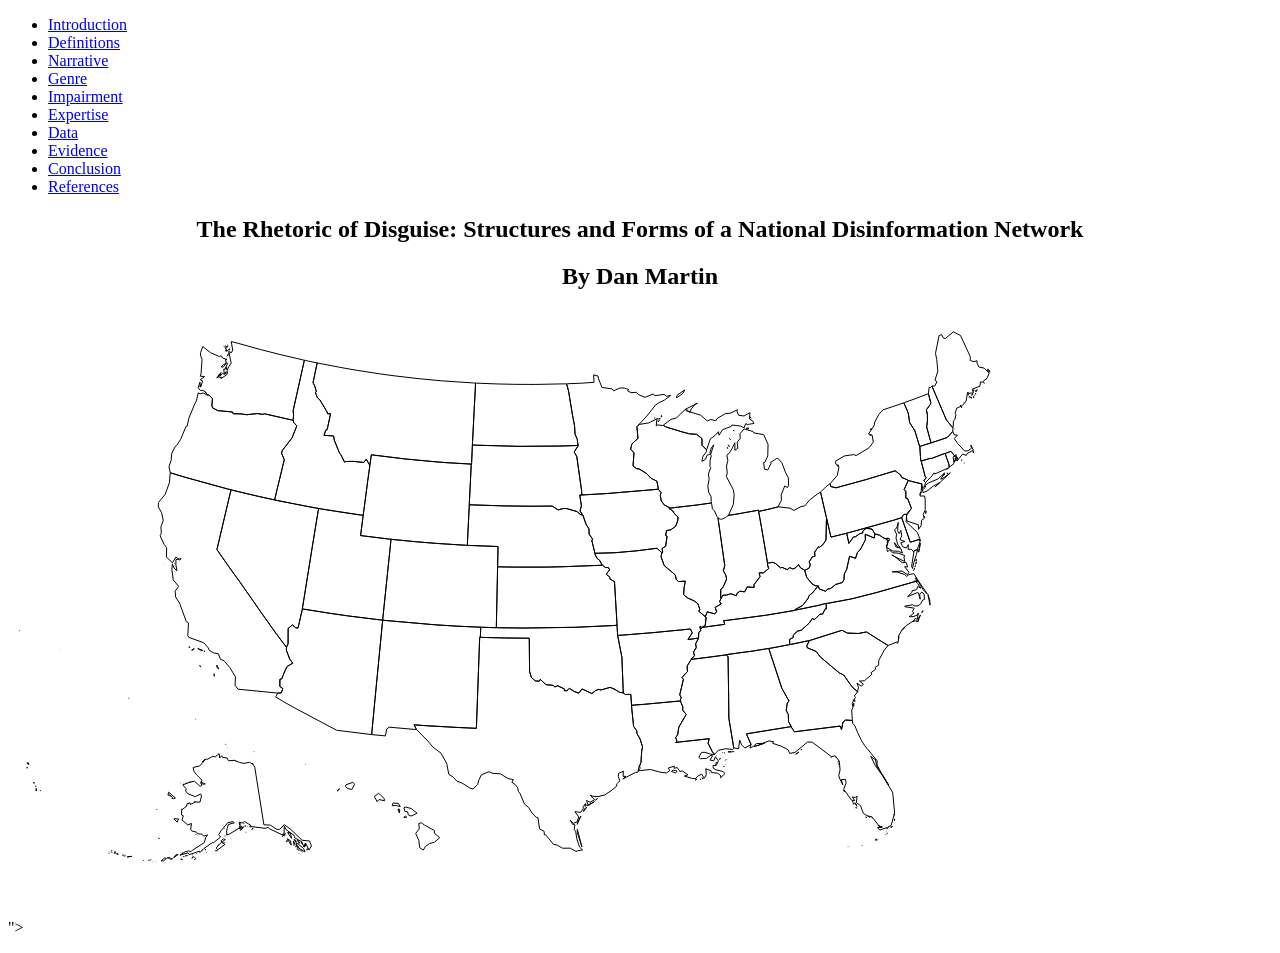
==== index.html @ 90c8fb29 "Update index.html" ====
<!DOCTYPE html>
<html lang="en">

<head>
  <meta charset="utf-8">
  <meta content="width=device-width, initial-scale=1.0" name="viewport">
  <title>Home</title>
  <meta name="description" content="">
  <meta name="keywords" content="">

  <!-- Favicons -->
  <link href="assets/img/spn/disguise.png" rel="icon">
  <link href="assets/img/spn/disguise.png" rel="apple-touch-icon">

  <!-- Fonts -->
  <link href="https://fonts.googleapis.com" rel="preconnect">
  <link href="https://fonts.gstatic.com" rel="preconnect" crossorigin>
  <link href="https://fonts.googleapis.com/css2?family=Roboto:ital,wght@0,100;0,300;0,400;0,500;0,700;0,900;1,100;1,300;1,400;1,500;1,700;1,900&family=Ubuntu:ital,wght@0,300;0,400;0,500;0,700;1,300;1,400;1,500;1,700&family=Nunito:ital,wght@0,200;0,300;0,400;0,500;0,600;0,700;0,800;0,900;1,200;1,300;1,400;1,500;1,600;1,700;1,800;1,900&display=swap" rel="stylesheet">

  <!-- Vendor CSS Files -->
  <link href="assets/vendor/bootstrap/css/bootstrap.min.css" rel="stylesheet">
  <link href="assets/vendor/bootstrap-icons/bootstrap-icons.css" rel="stylesheet">
  <link href="assets/vendor/aos/aos.css" rel="stylesheet">
  <link href="assets/vendor/glightbox/css/glightbox.min.css" rel="stylesheet">
  <link href="assets/vendor/swiper/swiper-bundle.min.css" rel="stylesheet">

  <!-- Main CSS File -->
  <link href="assets/css/main.css" rel="stylesheet">
   <link href="assets/css/style2.css" rel="stylesheet">
  <link href="assets/css/style.css" rel="stylesheet">
</head>

<body class="portfolio-details-page">

  <header id="header" class="header dark-background d-flex flex-column justify-content-center">
    <i class="header-toggle d-xl-none bi bi-list"></i>

    <div class="header-container d-flex flex-column align-items-start">
      <nav id="navmenu" class="navmenu">
       
          </li>
          <ul>
          
          
          <li><a href="intro.html"><i></i>Introduction</a></li> 
          <li><a href="definitions.html"><i></i>Definitions</a></li> 
          <li><a href="narrative.html"><i></i>Narrative</a></li> 
          <li><a href="imitation.html"><i></i>Genre</a></li>
          <li><a href="impairment.html"><i></i>Impairment</a></li>
          <li><a href="fauxpert.html"><i></i>Expertise</a></li>
          <li><a href="data.html">Data</a></li>
          <li><a href="homegrown.html">Evidence</a></li>
          <li><a href="conclusion.html">Conclusion</a></li>
          <li><a href="references.html">References</a></li>
                 
                         
        </ul>
      </nav>
    </div>

  </header>

  <main class="main">

    <!-- Page Title -->
    <div class="page-title dark-background">
      <div class="container d-lg-flex justify-content-between align-items-center">
       
        <nav class="breadcrumbs">
        
        </nav>
      </div>
    </div><!-- End Page Title -->

   
    <!-- Portfolio Details Section -->
    <section id="portfolio-details" class="portfolio-details section">

      <div class="container" data-aos="fade-up" data-aos-delay="100">
<h1><center>The Rhetoric of Disguise: Structures and Forms of a National Disinformation Network</center></h1>
          <h2><center>By Dan Martin</center></h2>
    <svg
   xmlns:dc="http://purl.org/dc/elements/1.1/"
   xmlns:cc="http://creativecommons.org/ns#"
   xmlns:rdf="http://www.w3.org/1999/02/22-rdf-syntax-ns#"
   xmlns:svg="http://www.w3.org/2000/svg"
   xmlns="http://www.w3.org/2000/svg"
   xmlns:sodipodi="http://sodipodi.sourceforge.net/DTD/sodipodi-0.dtd"
   xmlns:inkscape="http://www.inkscape.org/namespaces/inkscape"
   enable_background="new 0 0 1000 589"
   height="589px"
   pretty_print="False"
   style="stroke-linejoin: round; stroke:#000; fill: none;"
   version="1.1"
   viewBox="0 0 1000 589"
   width="1000px"
   id="svg"
   inkscape:version="0.48.4 r9939"
   sodipodi:docname="us.svg">
  <sodipodi:namedview
     pagecolor="#ffffff"
     bordercolor="#666666"
     borderopacity="1"
     objecttolerance="10"
     gridtolerance="10"
     guidetolerance="10"
     inkscape:pageopacity="0"
     inkscape:pageshadow="2"
     inkscape:window-width="1920"
     inkscape:window-height="1137"
     id="namedview69"
     showgrid="false"
     inkscape:zoom="0.80893016"
     inkscape:cx="817.66365"
     inkscape:cy="409.3738"
     inkscape:window-x="1192"
     inkscape:window-y="118"
     inkscape:window-maximized="1"
     inkscape:current-layer="svg2" />
  <defs
     id="defs4">
    <style
       type="text/css"
       id="style6">path { fill-rule: evenodd; }</style>
  </defs>
  <metadata
     id="metadata8">
    <views
       id="views10">
      <view
         h="589.235294118"
         padding="0"
         w="1000"
         id="view12">
        <proj
           id="laea-usa"
           lat0="45"
           lon0="-100" />
        <bbox
           h="321.97"
           w="589.33"
           x="690.09"
           y="918.69"
           id="bbox15" />
      </view>
    </views>
    <rdf:RDF>
      <cc:Work
         rdf:about="">
        <dc:format>image/svg+xml</dc:format>
        <dc:type
           rdf:resource="http://purl.org/dc/dcmitype/StillImage" />
        <dc:title />
      </cc:Work>
    </rdf:RDF>
       
  </metadata>
 
   <path

     inkscape:connector-curvature="0"
     id="MA"
     data-name="Massachusetts"
     data-id="MA"
     d="m 956.31178,153.05085 -0.29118,-0.19412 0,0.29119 0.29118,-0.0971 z m -2.91189,-2.6207 0.67944,-0.29119 0,-0.38825 -0.67944,0.67944 z m 12.03583,-7.57092 -0.0971,-1.35889 -0.19412,-0.7765 0.29119,2.13539 z m -42.41659,-9.9975 -0.67944,0.29119 -5.5326,1.65007 -1.94126,0.67944 -2.23245,0.67944 -0.7765,0.29119 0,0.29119 0.29118,5.04728 0.29119,4.65903 0.29119,4.27078 0.48532,0.29119 1.74714,-0.48532 7.86211,-2.32951 0.19412,0.48531 13.97709,-5.33847 0.0971,0.19413 1.26182,-0.48532 4.4649,-1.74713 4.27078,5.14434 0,0 0.58238,-0.48531 0.29119,-1.45595 -0.0971,2.32952 0,0 0.97063,0 0.29119,1.16475 0.87357,1.65008 0,0 4.56197,-5.5326 3.78546,1.26182 0.87357,-1.94126 6.21204,-3.30015 -2.62071,-5.14435 0.67945,3.30015 -3.20309,2.42658 -3.59133,0.29119 -7.18267,-7.66799 -3.20309,-4.85315 3.20309,-3.39721 -3.30015,-0.19413 -1.35888,-3.20308 -0.0971,-0.19413 -5.53259,6.01791 -12.22996,4.07666 -3.97959,1.26182 0,0 z"
     />

    <a xlink:title="Learn how to define disinformation, misinformation, and fake news." xlink:href="definitions.html" id="MN">
  <path
     inkscape:connector-curvature="0"
     id="MN"
     data-name="Minnesota"
     data-id="MN" 
     d="m 558.54712,73.847349 1.94126,6.891482 4.07665,24.848159 1.94126,9.90044 0.58238,8.73568 2.23246,5.24141 0.48531,4.4649 0.38825,1.45595 -0.0971,0.29119 -3.88252,6.40616 2.52364,4.27078 4.85315,34.16622 0.19413,4.4649 4.85315,-0.29119 19.12144,-1.06769 47.75505,-3.97959 4.7561,-0.48532 0,-0.48531 -1.35889,-7.47386 -5.92085,-3.00896 -4.65903,-4.85315 -7.37679,-4.46491 -2.32952,-0.19412 -3.59133,-2.71777 0.97063,-13.39471 -3.39721,-3.10602 1.16476,-5.43554 6.21204,-5.62966 -1.0677,-11.64757 2.23245,-2.52364 0,0 7.57093,-7.95918 8.63861,-11.065195 3.30015,-2.329514 5.82379,-2.814831 6.11497,-4.561967 -4.07665,0.776505 -2.42658,-1.844199 -9.31806,1.261821 -1.45594,-1.747136 -8.34743,3.397209 -6.69736,-2.814831 -1.84419,-2.232452 -5.33848,0.388253 -3.59133,-1.844199 1.16476,-1.358884 -4.56197,-1.455947 -4.07665,0 -6.50323,2.814831 -1.26182,-1.941263 -10.28869,-1.455947 -3.49427,-8.73568 -0.38826,-2.620705 -4.4649,-1.26182 0.38825,7.47386 -11.8417,0.873568 -14.65653,0.582379 -0.97063,0.09706 z"
     /></a>

      <path
     inkscape:connector-curvature="0"
     id="MT"
     data-name="Montana"
     data-id="MT"
     d="m 465.65771,72.973781 -32.12789,-2.135389 -23.39221,-2.232451 -23.29515,-2.717768 -14.46241,-1.941262 -23.10102,-3.591336 -11.55051,-1.941262 -25.81879,-4.950219 -2.71777,-0.582379 -4.17371,19.800877 1.8442,3.591335 1.45595,5.532598 -0.87357,0.776505 1.8442,5.047282 2.52364,2.135389 7.18267,12.035829 0.67944,2.03832 2.91189,-0.19412 -3.39721,15.91835 -1.35888,0.38825 -1.8442,5.33847 9.60925,0.67944 0.77651,4.46491 5.43553,13.29765 0.97063,0.7765 3.78546,7.76505 0.97063,-0.7765 8.05624,-0.0971 10.19163,1.0677 2.52364,-3.30015 3.00896,5.43553 0.58238,0.29119 0.0971,-0.58237 1.35888,-9.51219 33.19559,4.07665 26.49823,2.52364 13.97709,1.16476 24.94522,1.45595 1.26182,0.0971 0.29119,0 0.0971,-1.35888 0.29119,-6.69736 0.38825,-8.83274 0.0971,-2.23246 0.19413,-3.88252 1.55301,-30.47782 1.26182,-23.683401 0.0971,-3.882525 -1.8442,-0.09706 z"
      />

        <path
     inkscape:connector-curvature="0"
     id="ND"
     data-name="North Dakota"
     data-id="ND"
     d="m 556.50879,73.847349 -29.31306,0.582379 -20.48032,-0.09706 -17.56842,-0.388253 -20.57738,-0.776505 -1.0677,-0.09706 -0.0971,3.882525 -1.26182,23.683405 -1.55301,30.47782 -0.19413,3.88252 3.78546,0.19413 42.80484,1.16476 39.50469,-0.29119 16.40367,-0.48532 3.30014,-0.19412 -0.38825,-1.45595 -0.48531,-4.4649 -2.23246,-5.24141 -0.58238,-8.73568 -1.94126,-9.90044 -4.07665,-24.848163 -1.94126,-6.891482 -2.03833,0 z"
    />

     <path
     inkscape:connector-curvature="0"
     id="HI"
     data-name="Hawaii"
     data-id="HI"
     d="m 416.34965,514.99923 -3.00896,-2.23245 -2.6207,0.67944 0.58238,5.43553 -3.59134,4.46491 3.10602,7.08561 0.87357,7.27973 3.59133,2.32951 2.23246,-3.59133 3.97958,-2.91189 4.85316,-1.26183 5.33847,-4.56196 -5.24141,-4.46491 -0.0971,-2.71776 -9.9975,-5.5326 z m -17.66549,-7.86211 -1.45595,-1.26182 -1.35888,1.8442 2.81483,-0.58238 z m -7.27973,-4.17372 0.38825,-3.59133 -1.8442,-0.29119 1.45595,3.88252 z m 6.11497,-5.92085 -1.65007,0.77651 1.16476,3.6884 2.52364,0.19412 0.7765,3.20308 2.71777,1.16476 6.01791,-2.81483 -5.62966,-4.65903 -5.92085,-1.55301 z m -12.42408,-3.97959 -0.87356,2.62071 4.17371,-0.0971 3.88252,0.97063 -2.03832,-3.20309 -5.14435,-0.29119 z m -12.22995,-7.66798 -2.23245,-2.13539 -4.27078,3.30015 2.71777,5.04728 1.94126,-2.03833 5.5326,1.16476 -0.48532,-2.32952 -3.20308,-3.00895 z m -43.48428,-4.27078 0.58238,-1.35888 1.65007,-0.87357 -2.23245,2.23245 z m 15.43304,-8.83274 -6.79442,2.52364 -0.67944,1.8442 2.71777,1.94126 3.78546,0.97063 2.71776,-5.33847 -1.74713,-1.94126 z m -47.07561,-17.85962 0,-0.0971 -0.19413,0 0.19413,0.0971 z m -51.44346,-12.71527 0,0.19413 0.0971,0 -0.0971,-0.19413 z m -26.98355,-4.4649 0.0971,0.0971 0,0 -0.0971,-0.0971 z m -1.06769,-1.94126 0,0 0,0 0,0 z m -0.87357,-0.97063 -0.19412,0 0,0.0971 0.19412,-0.0971 z m 0.67944,0 -0.0971,0 0.0971,0 0,0 z m -0.0971,-0.0971 0,0 0,0.0971 0,-0.0971 z m -30.47782,-25.04228 -0.0971,-0.29119 0,0.0971 0.0971,0.19413 z m -66.48824,-21.25682 -0.29119,0.29118 0.19413,0.0971 0.0971,-0.38825 z m -70.370758,-49.01688 0,0 0,0 0,0 z m 2.426578,0.0971 -0.09706,0 0,0 0.09706,0 z m -0.485316,-0.0971 0,0 0,0 0,0 z m -41.445952,-18.1508 0.291189,-0.0971 0,-0.19412 -0.291189,0.29119 z"
      />

       <path
     inkscape:connector-curvature="0"
     id="ID"
     data-name="Idaho"
     data-id="ID"
     d="m 309.0949,52.881715 -8.63862,-1.747136 -2.81483,-0.679442 -1.26182,-0.291189 -11.25932,50.666952 0.48532,4.17371 -0.38826,4.36784 0.19413,0.97063 0,0.0971 0.0971,1.84419 3.30015,3.59134 -4.75609,11.93876 -10.09457,13.20059 -0.29119,2.42658 2.62071,6.21204 -9.221,38.24287 -0.38825,2.03832 2.71776,0.58238 27.46887,5.43553 10.96813,2.03833 2.81483,0.48532 2.71777,0.48531 13.97709,2.23245 25.04228,3.78546 2.81483,0.38826 0.38825,-3.20309 0.87357,-6.3091 3.30015,-25.23641 1.74714,-12.52114 0.38825,-3.20309 -0.58238,-0.29119 -3.00896,-5.43553 -2.52364,3.30015 -10.19163,-1.0677 -8.05624,0.0971 -0.97063,0.7765 -3.78546,-7.76505 -0.97063,-0.7765 -5.43553,-13.29765 -0.77651,-4.46491 -9.60925,-0.67944 1.8442,-5.33847 1.35888,-0.38825 3.39721,-15.91835 -2.91189,0.19412 -0.67944,-2.03832 -7.18267,-12.035829 -2.52364,-2.135389 -1.8442,-5.047282 0.87357,-0.776505 -1.45595,-5.532598 -1.8442,-3.591335 4.17371,-19.800877 -0.0971,0 z"
    />

    <a xlink:title="Learn about the State Policy Network's disinformation narrative." xlink:href="narrative.html" id="WA">
    <path
     inkscape:connector-curvature="0"
     id="WA"
     data-name="Washington"
     data-id="WA"
     d="m 192.13384,77.050432 0.0971,-1.650073 -0.19412,0.09706 0.0971,1.55301 z m 20.67445,-8.832744 0.58237,-0.970631 -0.67944,-0.09706 0.0971,1.067694 z m -1.8442,-1.747136 0.58237,-1.941262 -0.58237,-0.194127 0,2.135389 z m 7.0856,-2.814831 -0.0971,-1.941262 -1.65007,2.523641 1.74713,-0.582379 z m 0.19413,-4.076651 0.29119,-1.941262 -0.19413,-0.485316 -0.0971,2.426578 z m 0.29119,-9.512185 -0.0971,-1.067695 -0.38826,-0.09706 0.48532,1.164758 z m 3.10602,-6.406166 -0.87357,-0.09706 -1.74713,2.717767 2.6207,-2.620704 z m -2.42658,-2.620705 0.48532,-0.388252 0.0971,-0.291189 -0.58238,0.679441 z m -0.48531,0.29119 -0.29119,-1.941263 -0.87357,1.650073 1.16476,0.29119 z m -0.48532,-2.717768 -0.87357,-0.388252 0.67944,0.970631 0.19413,-0.582379 z m 2.91189,1.650074 0,-1.261821 -0.29119,0.485316 0.29119,0.776505 z m 0.87357,-1.261821 -0.38825,-0.291189 -0.0971,0 0.48531,0.291189 z m -5.5326,-2.135389 -0.48531,-0.388252 -0.19413,-0.09706 0.67944,0.485315 z m 3.59134,-0.388252 -2.6207,0.679442 0.67944,0.194126 1.94126,-0.873568 z m -2.13539,-0.194126 -0.48531,-0.582379 -0.0971,0.09706 0.58238,0.485316 z m 2.03833,-1.164758 -0.38826,0 0.48532,0.194126 -0.0971,-0.194126 z m -19.02438,49.793381 3.49428,3.785461 -0.58238,7.279734 0.67944,1.8442 5.24141,2.81483 14.75359,1.35888 0.58238,1.74714 6.98855,0.0971 6.60029,0.87357 10.774,-1.16476 5.33848,0.87357 1.45594,-0.67944 27.27474,6.21204 1.8442,0.38825 -0.19413,-0.97063 0.38826,-4.36784 -0.48532,-4.17371 11.25932,-50.666952 -1.55301,-0.29119 -22.71277,-5.338471 -19.80087,-5.047282 -22.42159,-6.21204 -6.69735,-1.650073 1.55301,8.444491 -1.45595,2.717768 -2.6207,-1.358884 2.52364,11.744637 -2.71777,3.882525 -1.26182,3.591336 0,3.688398 -5.72672,3.979588 -2.42658,-1.55301 -2.32952,1.164758 4.27078,-5.532598 -1.06769,3.785462 2.42658,-2.620705 1.94126,0.388253 -0.58238,-4.853156 1.26182,0.194126 2.6207,-5.823787 -0.87356,-0.873568 -3.39721,4.36784 -2.23246,0.09706 2.42658,-2.717767 2.71777,-0.679442 -0.97063,-4.950219 -2.71777,-0.679442 -1.35888,-2.329515 -1.65008,0.873568 -8.9298,-3.882524 -7.86211,-6.114977 -2.13539,5.92085 -0.19413,2.523641 1.65007,4.464904 -1.06769,14.462405 -0.77651,2.232452 4.36784,0.388252 -4.36784,3.10602 2.32952,1.164757 -1.8442,6.21204 -0.87357,-4.853156 -1.65007,5.629661 2.23245,2.717767 2.42658,-0.194126 2.91189,1.747136 1.45595,2.814831 1.74713,0 0,0 z"
 /></a>

   <path
     inkscape:connector-curvature="0"
     id="AZ"
     data-name="Arizona"
     data-id="AZ"
     d="m 372.18593,309.90486 -32.71027,-4.07665 -17.56843,-2.52365 -25.04228,-3.97958 -2.52364,-0.38826 0,0.19413 -4.27078,18.83025 -2.23245,-0.0971 -3.39721,-3.00895 -4.27078,3.59133 -0.0971,15.43304 -1.55301,3.30014 0,0.29119 0,0.0971 -0.19413,2.42657 3.39721,9.12394 3.00896,4.07665 -5.43554,3.20308 -2.13539,3.97959 -3.49427,8.54155 -1.74713,0.38826 -0.0971,7.0856 3.00896,2.23246 -1.55301,4.27077 -3.49427,0.19413 0,0 -2.03833,3.78546 6.98855,4.36784 13.20058,7.3768 40.76651,21.64507 34.55447,4.27078 0.38825,0 2.71777,-28.63362 0.67944,-7.08561 7.27974,-75.12685 0.38825,-3.49427 -2.52364,-0.29119 z"
     />   


<a xlink:title="Learn how disinformation networks impair users." xlink:href="impairment.html" id="CA">
  <path
     inkscape:connector-curvature="0"
     id="CA"
     data-name="California"
     data-id="CA"
     d="m 206.01387,363.77489 0.38825,2.13539 0,0.38825 -0.38825,-2.52364 z m -14.26828,-8.34743 0.67944,1.45595 0.38825,-0.0971 -1.06769,-1.35888 z m 16.98604,-0.29119 0.29119,2.52364 1.74714,1.26182 -2.03833,-3.78546 z m -11.74463,-13.78296 -1.0677,-0.29119 0.87357,0.38825 0.19413,-0.0971 z m -10.77401,-2.9119 -2.6207,1.55301 0.67944,0.67945 1.94126,-2.23246 z m -5.04728,-1.8442 -0.19413,0.77651 0.87357,0.19413 -0.67944,-0.97064 z m 8.54155,1.94127 4.27078,2.42658 0.77651,-0.67945 -5.04729,-1.74713 z m -33.09852,-85.51261 -0.0971,0.0971 0.0971,-0.0971 0,0 z m 10.38575,0.48531 -0.0971,-0.29119 0,0.38826 0.0971,-0.0971 z m 56.00542,-73.6709 -3.78546,-0.97064 -41.54301,-11.45344 -15.43304,-4.65903 0,0.38825 -0.87357,9.60925 -4.07665,11.35638 -6.79442,8.44449 -0.19412,4.27078 3.30014,5.92085 1.65008,7.76505 -2.32952,6.3091 0.38825,6.30911 -1.16475,2.6207 3.97958,8.63862 2.52364,3.30015 -0.19412,9.41512 6.01791,5.72672 3.49427,-5.82378 3.78547,3.00895 1.45594,-1.35888 -5.24141,0.97063 -0.0971,4.95022 1.0677,6.21204 -2.9119,-2.81483 -1.65007,-3.78546 -0.48532,5.2414 1.35889,10.38576 5.43553,6.69735 -3.59133,4.65903 0.58237,5.92085 3.88253,6.01792 6.79442,18.63612 2.13539,1.16475 -0.67945,12.9094 1.0677,1.55301 14.55947,5.24141 4.4649,4.75609 1.55301,3.10602 4.27078,2.42658 4.65903,0.87357 1.94126,5.33847 3.88252,1.8442 5.82379,6.89148 5.43554,9.02687 -0.38826,8.34743 3.00896,3.97958 39.69882,3.88253 0,0 3.49427,-0.19413 1.55301,-4.27077 -3.00896,-2.23246 0.0971,-7.0856 1.74713,-0.38826 3.49427,-8.54155 2.13539,-3.97959 5.43554,-3.20308 -3.00896,-4.07665 -3.39721,-9.12394 0.19413,-2.42657 0,-0.0971 -2.52364,-3.39721 -7.76505,-10.38575 -15.04479,-21.15976 -20.96563,-30.08957 -11.8417,-16.40366 -11.45345,-16.50074 13.20058,-56.00542 0.87357,-3.68839 z"
     /></a>

      <path
     inkscape:connector-curvature="0"
     id="CO"
     data-name="Colorado"
     data-id="CO"
     d="m 489.6323,255.54951 0.38826,-19.02437 -4.65903,-0.19413 -23.6834,-0.87357 -2.32952,-0.0971 -1.94126,-0.0971 -28.82775,-1.8442 -19.2185,-1.55301 -23.97459,-2.32952 -2.32951,-0.29119 -0.29119,2.52365 -5.24141,50.56988 -1.8442,17.66549 -0.7765,7.66799 -0.19413,2.52364 3.00896,0.29119 48.91981,4.27077 21.54801,1.35889 21.45095,0.97063 3.10602,0.0971 1.94126,0.0971 4.07665,0.0971 1.94127,0.0971 6.11497,0.19413 1.55301,0 0,-1.94127 1.0677,-51.34639 0.0971,-5.72672 0,-1.8442 0.0971,-1.26182 z"
      />

       <path
     inkscape:connector-curvature="0"
     id="NV"
     data-name="Nevada"
     data-id="NV"
     d="m 294.82662,295.8307 10.09457,-62.79983 5.14434,-31.44846 0.58238,-3.10601 -2.81483,-0.48532 -10.96813,-2.03833 -27.46887,-5.43553 -2.71776,-0.58238 -2.71777,-0.58238 -13.6859,-3.00895 -24.55697,-5.82379 -2.71777,-0.67944 -0.87357,3.68839 -13.20058,56.00542 11.45345,16.50074 11.8417,16.40366 20.96563,30.08957 15.04479,21.15976 7.76505,10.38575 2.52364,3.39721 0,-0.29119 1.55301,-3.30014 0.0971,-15.43304 4.27078,-3.59133 3.39721,3.00895 2.23245,0.0971 4.27078,-18.83025 0,-0.19413 0.48531,-3.10602 z"
     />

     <path
     inkscape:connector-curvature="0"
     id="NM"
     data-name="New Mexico"
     data-id="NM"
     d="m 472.45213,324.75551 0.0971,-2.52364 0.0971,-2.52364 0.0971,-2.52364 -3.10602,-0.0971 -21.45095,-0.97063 -21.54801,-1.35889 -48.91981,-4.27077 -3.00896,-0.29119 -0.38825,3.49427 -7.27974,75.12685 -0.67944,7.08561 -2.71777,28.63362 0.38826,0.0971 13.39471,1.26183 1.26182,-6.79442 2.42658,-1.94127 27.17767,2.42658 0.19413,0 -2.42658,-4.75609 12.32701,0.87357 30.76901,1.74713 19.2185,0.87357 3.30015,-91.0452 0.67944,0.0971 0.0971,-2.62071 z"
     />

    <path
     inkscape:connector-curvature="0"
     id="OR"
     data-name="Oregon"
     data-id="OR"
     d="m 162.2384,162.75717 15.43304,4.65903 41.54301,11.45344 3.78546,0.97064 2.71777,0.67944 24.55697,5.82379 13.6859,3.00895 2.71777,0.58238 0.38825,-2.03832 9.221,-38.24287 -2.62071,-6.21204 0.29119,-2.42658 10.09457,-13.20059 4.75609,-11.93876 -3.30015,-3.59134 -0.0971,-1.84419 0,-0.0971 -1.8442,-0.38825 -27.27474,-6.21204 -1.45594,0.67944 -5.33848,-0.87357 -10.774,1.16476 -6.60029,-0.87357 -6.98855,-0.0971 -0.58238,-1.74714 -14.75359,-1.35888 -5.24141,-2.81483 -0.67944,-1.8442 0.58238,-7.279734 -3.49428,-3.785461 -0.29118,0.09706 -0.67945,0.485315 -4.85315,-2.523641 -2.9119,0.873568 -1.94126,-0.970631 -2.03832,8.347429 -1.35889,2.329514 -6.01791,14.656531 -1.74714,8.05624 -1.06769,0.0971 -5.62966,13.39471 -3.78546,5.72672 -1.35889,0.97063 -3.49427,6.79442 -0.67944,7.18267 -2.13539,6.40617 1.26182,5.82378 0,0.0971 z m 35.5251,-79.688825 -0.29119,-0.873568 -0.0971,0.679442 0.38825,0.194126 z"
     />

     <path
     inkscape:connector-curvature="0"
     id="UT"
     data-name="Utah"
     data-id="UT"
     d="m 352.38505,204.97962 -25.04228,-3.78546 -13.97709,-2.23245 -2.71777,-0.48531 -0.58238,3.10601 -5.14434,31.44846 -10.09457,62.79983 -0.48531,3.10602 2.52364,0.38826 25.04228,3.97958 17.56843,2.52365 32.71027,4.07665 2.52364,0.29119 0.19413,-2.52364 0.7765,-7.66799 1.8442,-17.66549 5.24141,-50.56988 0.29119,-2.52365 -1.94126,-0.19412 -24.7511,-3.00896 -3.78546,-0.48531 2.42658,-18.92731 0.19412,-1.26182 -2.81483,-0.38826 z"
     />

     <path
     inkscape:connector-curvature="0"
     id="WY"
     data-name="Wyoming"
     data-id="WY"
     d="m 461.38694,192.16729 0.7765,-15.14184 0.97063,-20.38326 0.0971,-2.52364 -1.26182,-0.0971 -24.94522,-1.45595 -13.97709,-1.16476 -26.49823,-2.52364 -33.19559,-4.07665 -1.35888,9.51219 -0.0971,0.58237 -0.38825,3.20309 -1.74714,12.52114 -3.30015,25.23641 -0.87357,6.3091 -0.38825,3.20309 -0.19412,1.26182 -2.42658,18.92731 3.78546,0.48531 24.7511,3.00896 1.94126,0.19412 2.32951,0.29119 23.97459,2.32952 19.2185,1.55301 28.82775,1.8442 1.94126,0.0971 0.0971,-2.52364 0.48532,-10.19163 0.87357,-17.76255 0.38825,-7.57092 0.0971,-2.52364 0.0971,-2.62071 z"
     />

      <path
     inkscape:connector-curvature="0"
     id="AR"
     data-name="Arkansas"
     data-id="AR"
     d="m 690.4559,328.05566 -10.48282,1.55301 4.27078,-6.79442 -1.8442,-3.78546 -36.98105,3.59134 -31.25432,2.52364 -4.56197,0.29119 0.58238,2.71776 3.78546,19.60675 0.0971,4.36784 1.0677,26.40117 0.0971,4.36784 0.29119,0.0971 1.45595,1.55301 5.82378,-0.19413 0.58238,8.54155 0.19413,2.42658 3.00896,-0.29119 9.22099,-0.67944 36.5928,-3.39721 0.19412,0 -0.0971,-2.13539 0.97063,-0.67944 -1.74713,-3.30014 3.6884,-15.5301 -1.45595,-1.74714 5.5326,-6.11498 -0.38826,-5.2414 4.07665,-6.79442 0,-0.0971 -0.19412,-0.19412 3.49427,-3.20309 -0.97063,-3.88252 2.71777,-4.27078 -0.58238,-3.97959 2.91189,-5.62966 0,-0.0971 -0.0971,0 z"
     />

      <path
     inkscape:connector-curvature="0"
     id="IA"
     data-name="Iowa"
     data-id="IA"
     d="m 661.53109,197.69989 -5.33847,-2.81483 -2.9119,-3.97959 -0.97063,-5.72672 0.77651,-2.62071 -2.81483,-3.39721 0,0 -4.7561,0.48532 -47.75505,3.97959 -19.12144,1.06769 -4.85315,0.29119 -2.03833,0.0971 1.65008,10.77401 -1.35889,5.14435 2.13539,3.20308 0,0.67944 0.67944,0.0971 3.10602,9.12394 3.00896,4.75609 0.19413,5.43554 3.30014,4.56196 -0.58238,1.94126 3.00896,12.22996 0,0.29119 0,0 19.89794,-0.58238 21.25682,-1.8442 20.86857,-2.62071 4.7561,4.17372 0.19412,0.19412 0.87357,-0.38825 -0.67944,-3.78546 3.59133,-2.23245 1.45595,-9.90044 -1.45595,-0.67944 0.87357,-5.04728 4.36784,-0.87357 4.85316,-3.49427 2.13539,-6.11498 0.0971,-3.10602 -3.88252,-3.6884 -1.16476,-2.32951 -3.6884,-2.32952 0.19413,-0.48531 0.0971,-0.48532 z"
      />

      <a xlink:title="Learn how disinformation networks exploit data." xlink:href="data.html" id="KS">
  <path
     inkscape:connector-curvature="0"
     id="KS"
     data-name="Kansas"
     data-id="KS"
     d="m 608.92288,312.71969 -2.42658,-41.0577 -4.36784,-2.52364 -0.38825,-1.94127 -3.49428,-3.10602 3.39721,-4.17371 -1.35888,-2.42658 -2.52364,0.0971 -2.32952,-1.65008 -0.97063,-0.7765 -3.30014,0.19412 -35.81629,1.35889 -16.40367,0.38825 -32.61321,0 -13.10352,-0.19413 -3.6884,-0.0971 0,1.8442 -0.0971,5.72672 -1.0677,51.34639 0,1.94127 4.17372,0.0971 22.51864,0.29119 52.70528,-0.77651 37.56342,-1.74713 3.6884,-0.29119 -0.0971,-2.52364 z"
      /></a>

      <path
     inkscape:connector-curvature="0"
     id="MO"
     data-name="Missouri"
     data-id="MO"
     d="m 653.66898,242.44599 -4.7561,-4.17372 -20.86857,2.62071 -21.25682,1.8442 -19.89794,0.58238 0,0 -0.0971,0.58238 2.42657,4.65903 2.23246,1.553 2.6207,4.65903 0.38825,0.38826 0.97063,0.7765 2.32952,1.65008 2.52364,-0.0971 1.35888,2.42658 -3.39721,4.17371 3.49428,3.10602 0.38825,1.94127 4.36784,2.52364 2.42658,41.0577 0.0971,2.52364 0.19413,2.52364 0.0971,2.52364 0.19413,2.6207 0.0971,2.52365 4.56197,-0.29119 31.25432,-2.52364 36.98105,-3.59134 1.8442,3.78546 -4.27078,6.79442 10.48282,-1.55301 0.0971,0 0,-0.7765 0.19413,-4.46491 1.94126,-2.42658 -0.58238,-2.71776 -0.0971,-0.0971 -0.0971,-0.0971 0.38825,-1.26182 0.58238,0.19413 0.29119,0.7765 -0.0971,0.29119 0,0.0971 0,0.77651 0.38826,0.0971 0.7765,-0.97063 0,-0.0971 0.0971,-0.29119 2.52364,-1.55301 0.38826,-0.19413 0.87357,-7.95917 -0.19413,-0.38826 -0.29119,-0.0971 -6.89148,-5.62966 1.06769,-2.03833 -1.94126,-5.53259 -3.49427,-2.71777 -6.60029,-2.9119 -4.17372,-3.3972 0.48532,-6.98855 1.26182,-6.50323 -6.98855,0.38825 -2.13539,-2.23245 -0.97063,-4.4649 -11.06519,-9.31806 -3.10602,-8.63862 0.7765,-4.27078 0,0 -0.19412,-0.19412 z"
     />

      <path
     inkscape:connector-curvature="0"
     id="NE"
     data-name="Nebraska"
     data-id="NE"
     d="m 572.33008,204.68843 -3.00895,-3.00895 -10.57988,-3.10602 -3.39721,-0.0971 -5.14435,1.45594 -6.11498,-3.88252 -19.12143,0.19412 -27.85712,-0.29119 -32.90439,-1.06769 -2.9119,-0.0971 -0.0971,2.52364 -0.38825,7.57092 -0.87357,17.76255 -0.48532,10.19163 -0.0971,2.52364 2.32952,0.0971 23.6834,0.87357 4.65903,0.19413 -0.38826,19.02437 -0.0971,1.26182 3.6884,0.0971 13.10352,0.19413 32.61321,0 16.40367,-0.38825 35.81629,-1.35889 3.30014,-0.19412 -0.38825,-0.38826 -2.6207,-4.65903 -2.23246,-1.553 -2.42657,-4.65903 0.0971,-0.58238 0,-0.29119 -3.00896,-12.22996 0.58238,-1.94126 -3.30014,-4.56196 -0.19413,-5.43554 -3.00896,-4.75609 -3.10602,-9.12394 -0.67944,-0.0971 -1.8442,-0.19413 z"
      />

      <path
     inkscape:connector-curvature="0"
     id="OK"
     data-name="Oklahoma"
     data-id="OK"
     d="m 609.50526,322.91131 -0.19413,-2.6207 -0.0971,-2.52364 -0.19413,-2.52364 -3.6884,0.29119 -37.56342,1.74713 -52.70528,0.77651 -22.51864,-0.29119 -4.17372,-0.0971 -1.55301,0 -6.11497,-0.19413 -1.94127,-0.0971 -4.07665,-0.0971 -1.94126,-0.0971 -0.0971,2.52364 -0.0971,2.52364 -0.0971,2.52364 -0.0971,2.62071 0.58238,0 23.48927,0.58238 24.84816,0.29119 0.29119,33.19558 1.74714,5.82379 3.88252,3.6884 4.17372,0.19413 0.87356,-1.74714 5.72673,5.24141 7.47386,0.7765 1.35888,1.55301 2.71777,-1.26182 6.79442,3.20309 0,1.84419 2.52364,-0.0971 2.6207,-2.23245 4.85316,3.10602 4.56197,1.65007 3.10601,-4.27077 9.90044,4.65902 3.6884,-3.00895 3.00896,-1.16476 2.42658,0.58238 9.12393,-2.6207 4.85316,2.03832 4.36784,2.81483 3.78546,0.67944 0.0971,0 -0.0971,-4.36784 -1.0677,-26.40117 -0.0971,-4.36784 -3.78546,-19.60675 -0.58238,-2.71776 -0.0971,-2.52365 z"
      />

      <a xlink:title="Learn how the State Policy Network creates and circulates disinformation." xlink:href="thespn.html" id="SD">
  <path
     inkscape:connector-curvature="0"
     id="SD"
     data-name="South Dakota"
     data-id="SD"
     d="m 566.89455,135.57949 -16.40367,0.48532 -39.50469,0.29119 -42.80484,-1.16476 -3.78546,-0.19413 -0.0971,2.23246 -0.38825,8.83274 -0.29119,6.69736 -0.0971,1.35888 -0.29119,0 -0.0971,2.52364 -0.97063,20.38326 -0.7765,15.14184 -0.0971,2.62071 2.9119,0.0971 32.90439,1.06769 27.85712,0.29119 19.12143,-0.19412 6.11498,3.88252 5.14435,-1.45594 3.39721,0.0971 10.57988,3.10602 3.00895,3.00895 1.8442,0.19413 0,-0.67944 -2.13539,-3.20308 1.35889,-5.14435 -1.65008,-10.77401 2.03833,-0.0971 -0.19413,-4.4649 -4.85315,-34.16622 -2.52364,-4.27078 3.88252,-6.40616 0.0971,-0.29119 -3.30014,0.19412 z"
      /></a>

      <path
     inkscape:connector-curvature="0"
     id="LA"
     data-name="Louisiana"
     data-id="LA"
     d="m 688.99995,469.2825 -1.26182,0.29119 -0.58238,0.58238 1.8442,-0.87357 z m 4.07665,0 -0.67944,-0.29119 -0.19412,0.29119 0.87356,0 z m 2.32952,-0.77651 -0.67944,0 -0.38826,0.48532 1.0677,-0.48532 z m -1.16476,-0.67944 -0.19413,-0.29119 -0.0971,0.29119 0.29119,0 z m 7.76505,-5.14434 -0.29119,0.19412 0.48532,0 -0.19413,-0.19412 z m 13.58884,-5.72673 0.58238,-0.7765 -0.67945,0.87357 0.0971,-0.0971 z m 1.94126,-2.52364 -0.19413,0.0971 0,0.0971 0.19413,-0.19413 z m -49.89044,8.54156 1.45594,-1.8442 -3.97959,-1.0677 -1.74713,1.45595 4.27078,1.45595 z m 40.28119,-8.44449 -0.38825,-0.38826 -0.0971,0.19413 0.48532,0.19413 z m 1.06769,-1.74714 -0.97063,-0.29119 0.29119,0.97063 0.67944,-0.67944 z m 7.95918,-1.65007 0,-0.29119 0,0.0971 0,0.19413 z m 1.94126,-1.26182 -0.0971,-0.0971 0.0971,0.19413 0,-0.0971 z m -0.7765,-0.19413 -0.19413,-0.0971 -0.0971,0.29119 0.29119,-0.19413 z m -6.79442,-0.29119 0.87357,-0.29119 0,-0.29119 -0.87357,0.58238 z m 0.48532,-0.48532 0.48531,-0.48531 -0.0971,-0.0971 -0.38825,0.58237 z m -3.39721,-3.59133 -0.19413,0.19413 0.0971,0 0.0971,-0.19413 z m -35.8163,-54.35535 -0.19412,0 -36.5928,3.39721 -9.22099,0.67944 -3.00896,0.29119 0.0971,2.32952 1.94126,18.73318 3.20309,4.4649 0.0971,2.62071 3.10602,5.43553 2.52364,7.95918 -0.87357,4.4649 -0.67944,11.0652 -1.45594,3.59133 0.19412,0 0.29119,2.52364 -1.65007,2.32952 12.03582,-1.35889 9.41513,2.62071 6.69735,0.87357 3.39721,-2.42658 -1.8442,-2.42658 6.21204,-1.94126 -0.19412,2.13539 3.20308,-0.77651 2.6207,4.07665 2.23245,-0.7765 5.82379,3.97959 -3.59133,1.26182 8.25036,2.42657 3.10602,0 1.8442,-2.23245 3.97959,-2.13539 2.81483,4.07666 1.94126,-3.6884 -0.58238,-5.82379 5.24141,2.03833 0.58238,1.74713 6.21204,0.77651 3.10602,2.52364 -0.38825,2.03832 4.36784,-4.07665 -1.65008,-2.13539 -7.27973,-1.8442 -2.71777,-1.55301 -0.0971,-2.91189 3.00896,0.38825 2.32951,-4.75609 -3.00896,-4.17371 -1.65007,3.97958 -3.78546,-0.67944 2.6207,-4.27078 -1.74713,-0.48531 -4.27078,3.00896 -6.11498,0.38825 -1.74713,-1.35889 2.81483,-4.95021 3.30014,-0.0971 5.62967,1.8442 4.07665,0.38825 0,0 -2.23245,-2.81483 -4.27078,-8.34742 1.16476,-4.65903 -33.48678,3.68839 1.26182,-1.26182 -1.35888,-3.49427 2.03832,-3.00896 1.16476,-7.57092 7.3768,-12.6182 -3.59134,-4.36784 0.19413,-3.20309 -2.23246,-5.24141 0,-0.67944 z"
    />

    <a xlink:title="Start Here: Introduction to Disinformation Networks." xlink:href="intro.html" id="TX">
  <path
     inkscape:connector-curvature="0"
     id="TX"
     data-name="Texas"
     data-id="TX"
     d="m 573.98015,536.93549 -4.65902,-17.56842 0,3.30015 4.65902,14.26827 z m -1.06769,-30.86607 -3.30015,6.21204 -0.38825,2.03833 3.6884,-8.25037 z m 2.6207,-4.56196 3.10602,-4.07666 -2.23245,1.35889 -0.87357,2.71777 z m 10.96814,-9.90044 -7.27974,3.78546 2.03833,-0.38825 5.24141,-3.39721 z m 0.97063,-1.35889 2.03832,-1.65007 -0.7765,0.19413 -1.26182,1.45594 z m -115.11686,-162.87191 -0.67944,-0.0971 -3.30015,91.0452 -19.2185,-0.87357 -30.76901,-1.74713 -12.32701,-0.87357 2.42658,4.75609 0.0971,0.0971 10.48282,10.48281 6.01791,7.08561 7.95917,5.92085 5.62967,10.28869 2.13538,10.77401 4.56197,3.00895 3.59134,3.97959 5.14434,1.8442 7.47386,4.75609 3.39721,1.26183 4.65903,-4.65903 1.45595,-4.95022 2.42658,-4.7561 7.57092,-3.00895 2.91189,1.45594 8.44449,0.67945 7.66799,4.75609 5.24141,0.97063 -1.45595,2.71777 3.00896,1.94126 2.81483,3.39721 0.58238,3.59133 1.8442,2.42658 4.27077,10.28869 4.27078,3.59134 3.30015,5.43553 4.17371,4.27078 1.8442,0.58238 1.55301,11.06519 4.56197,2.52365 0.19412,3.49427 1.16476,-0.29119 7.95918,9.70631 3.97959,0.87357 5.04728,3.00896 7.76505,0 5.62966,3.10601 6.69735,-1.45594 -3.00895,-2.81483 -2.71777,-8.1533 -1.06769,-7.08561 -1.55301,-2.32952 0.67944,-4.75609 -2.03833,-0.19413 -2.71777,-4.4649 3.10602,3.30015 3.59134,-1.26182 1.94126,-5.14435 -3.88252,-5.24141 5.82378,0.67944 2.71777,-4.17371 -0.38825,-1.45595 2.42658,-3.20308 -0.58238,2.81483 2.71777,-2.13539 -1.0677,-3.78546 3.49427,1.8442 4.46491,-2.52364 -4.36784,-4.56197 2.71776,1.0677 5.04729,0.29119 6.60029,-1.45595 7.3768,-4.95022 4.4649,-3.6884 0.67944,-2.71777 2.71777,-2.81483 -1.45595,-4.65903 0.29119,-2.91189 4.85316,-2.13539 -0.38826,5.14435 2.9119,0 -3.20308,2.71776 12.90939,-6.79441 2.13539,-0.0971 1.35888,-6.21204 0.38826,0 1.45594,-3.59133 0.67944,-11.0652 0.87357,-4.4649 -2.52364,-7.95918 -3.10602,-5.43553 -0.0971,-2.62071 -3.20309,-4.4649 -1.94126,-18.73318 -0.0971,-2.32952 -0.19413,-2.42658 -0.58238,-8.54155 -5.82378,0.19413 -1.45595,-1.55301 -0.29119,-0.0971 -0.0971,0 -3.78546,-0.67944 -4.36784,-2.81483 -4.85316,-2.03832 -9.12393,2.6207 -2.42658,-0.58238 -3.00896,1.16476 -3.6884,3.00895 -9.90044,-4.65902 -3.10601,4.27077 -4.56197,-1.65007 -4.85316,-3.10602 -2.6207,2.23245 -2.52364,0.0971 0,-1.84419 -6.79442,-3.20309 -2.71777,1.26182 -1.35888,-1.55301 -7.47386,-0.7765 -5.72673,-5.24141 -0.87356,1.74714 -4.17372,-0.19413 -3.88252,-3.6884 -1.74714,-5.82379 -0.29119,-33.19558 -24.84816,-0.29119 -23.48927,-0.58238 -0.58238,0 z"
      /></a>

       <path
     inkscape:connector-curvature="0"
     id="CT"
     data-name="Connecticut"
     data-id="CT"
     d="m 936.99622,143.34454 -13.97709,5.33847 -0.19412,-0.48531 -7.86211,2.32951 -1.74714,0.48532 0.19413,0.97063 3.68839,14.26828 1.16476,1.45595 -2.52364,3.10602 1.74714,1.65007 0,0 5.62966,-5.43554 3.00895,-4.17371 0.58238,1.16476 14.17122,-6.30911 0.29119,-0.29118 -0.0971,-2.32952 -0.58237,-2.03833 -3.00896,-8.44449 -0.38825,-1.06769 -0.0971,-0.19413 z"
      />

       <path
     inkscape:connector-curvature="0"
     id="NH"
     data-name="New Hampshire"
     data-id="NH"
     d="m 923.8927,75.982738 -1.26182,1.55301 -1.45594,-0.29119 -0.77651,6.406166 0,0.09706 2.32952,8.735681 -0.19413,1.747136 -4.17372,5.532598 1.0677,5.047281 0,6.30911 -0.77651,5.82378 4.36784,15.91836 0,0 0,0 3.97959,-1.26182 12.22996,-4.07666 5.53259,-6.01791 0,0 0,-1.55301 0.29119,-2.52364 -0.67944,0.29119 -0.0971,-0.58238 -6.11498,-7.47386 -0.19413,-0.67944 -14.07415,-33.001465 0,0 z"
     />

      <path
     inkscape:connector-curvature="0"
     id="RI"
     data-name="Rhode Island"
     data-id="RI"
     d="m 946.50841,152.08022 -0.0971,-2.03832 -0.29119,0.7765 0.38825,1.26182 z m 1.94126,-1.55301 -1.26182,-2.42657 -0.0971,2.52364 1.35888,-0.0971 z m -0.58238,-3.00895 0.67944,1.74713 0.87357,1.55301 0.58238,-1.16475 -0.87357,-1.65008 -0.29119,-1.16475 -0.97063,0 0,0.67944 z m -10.774,-3.97959 0.38825,1.06769 3.00896,8.44449 0.58237,2.03833 0.0971,2.32952 0.19412,-0.29119 4.65903,-3.6884 -0.87356,-6.60029 1.94126,-0.38826 0,0 -4.27078,-5.14434 -4.4649,1.74713 -1.26182,0.48532 z"
     />

     <path
     inkscape:connector-curvature="0"
     id="VT"
     data-name="Vermont"
     data-id="VT"
     d="m 923.01913,132.86173 -4.36784,-15.91836 0.77651,-5.82378 0,-6.30911 -1.0677,-5.047278 4.17372,-5.532598 0.19413,-1.747136 -2.32952,-8.735681 -1.26182,0.485316 -5.33847,1.941262 -5.24141,2.038326 -12.03583,4.36784 -0.67944,0.194126 4.36784,10.191633 1.45595,9.60924 5.14434,8.05624 4.85316,15.91835 0.19413,-0.0971 0.7765,-0.29119 2.23245,-0.67944 1.94126,-0.67944 5.5326,-1.65007 0.67944,-0.29119 0,0 z"
    />

    <path
     inkscape:connector-curvature="0"
     id="AL"
     data-name="Alabama"
     data-id="AL"
     d="m 718.31301,344.84758 0.38826,0.77651 1.35888,0.87356 0.58238,39.79588 0.19413,21.8392 4.95021,29.89545 0.38826,-0.0971 4.36784,0.87357 1.16475,-8.63862 1.94127,4.85316 3.30014,3.00896 6.30911,-3.6884 -0.67945,-0.58238 0.19413,0.0971 -4.36784,-9.9975 41.93127,-6.79442 2.81483,-0.48531 0,-0.0971 -2.62071,-4.95022 -0.19412,-7.0856 -2.13539,-3.88253 1.06769,-7.57092 1.74714,-1.94126 -7.18267,-12.81234 -13.00646,-39.60175 -0.0971,-0.19413 -2.9119,0.48532 -15.5301,2.52364 -7.76504,0.97063 -16.30661,2.23245 0.0971,0.19413 z"
      />

      <a xlink:title="Conclusion" xlink:href="conclusion.html" id="FL">
  <path
     inkscape:connector-curvature="0"
     id="FL"
     data-name="Florida"
     data-id="FL"
     d="m 854.6867,535.28542 -0.19413,0 0.0971,0.0971 0.0971,-0.0971 z m -0.87357,-0.0971 0,0.0971 0.0971,0 -0.0971,-0.0971 z m 0.19413,-0.0971 0,-0.0971 0,0.0971 0,0 z m -13.20059,1.45594 0,0 0,0.0971 0,-0.0971 z m -0.19412,0.0971 0,-0.0971 0,0.0971 0,0 z m 0.0971,-0.0971 0,0 0,0 0,0 z m -0.97063,0.0971 -0.0971,0 0,0.0971 0.0971,-0.0971 z m 27.56592,-6.11498 -0.0971,0 0.0971,0.19412 0,-0.19412 z m 2.62071,-0.67944 0,-0.19413 -0.19413,0.29119 0.19413,-0.0971 z m -0.97063,-0.19413 -0.38826,-0.38825 -0.0971,0.0971 0.48532,0.29119 z m -0.29119,0.77651 -1.16476,-1.45595 0.67944,1.26182 0.48532,0.19413 z m 9.22099,-5.72673 0,0.38825 0.19413,-0.19412 -0.19413,-0.19413 z m 1.35889,-0.97063 0.29119,-0.48532 -0.38826,0.38826 0.0971,0.0971 z m 0.29119,-0.97063 -0.0971,0 0,0.0971 0.0971,-0.0971 z m -1.74714,-0.29119 -0.0971,-0.0971 0.0971,0.0971 0,0 z m 0.87357,-1.45595 -0.0971,-0.0971 0,0.19413 0.0971,-0.0971 z m -2.62071,-0.0971 -0.0971,-0.0971 0.0971,0.0971 0,0 z m 3.30015,-2.23245 -0.19413,0.0971 0.29119,0.0971 -0.0971,-0.19412 z m 0.38825,0 -0.19412,-0.19413 0.0971,0.29119 0.0971,-0.0971 z m -0.67944,-0.19413 -0.0971,-0.0971 0,0.19412 0.0971,-0.0971 z m 3.59134,-0.67944 0,-0.0971 -0.19413,0.38825 0.19413,-0.29119 z m -4.07665,0.38825 -0.19413,0 0.19413,0.0971 0,-0.0971 z m 2.03832,-1.16476 -0.29119,0 -0.0971,0.0971 0.38825,-0.0971 z m 0.77651,-0.48531 0,0 -0.0971,0 0.0971,0 z m -8.15331,0.38825 0,-0.19412 -0.0971,0.19412 0.0971,0 z m 0.87357,-0.29119 -0.29119,0 0.29119,0.58238 0,-0.58238 z m -2.32951,0.0971 0,-0.58238 -0.48532,0.0971 0.48532,0.48532 z m -1.35889,-0.97064 0.48532,0.48532 0,-0.19413 -0.48532,-0.29119 z m 14.26828,0.58238 -1.74713,0.77651 0.58237,0.0971 1.16476,-0.87357 z m -13.58883,-0.87356 -0.58238,0 0,0.19412 0.58238,-0.19412 z m 15.33597,-4.85316 0.0971,-0.48532 0.0971,-1.26182 -0.19412,1.74714 z m 0.0971,-5.43554 -0.38825,-0.97063 -0.19413,0.38826 0.58238,0.58237 z m -22.42158,2.42658 -0.19413,0.29119 0.48532,0.0971 -0.29119,-0.38825 z m -1.8442,-0.87357 -0.87357,0.29119 0.67945,0.0971 0.19412,-0.38826 z m -1.94126,0.19413 0,-0.29119 -0.0971,0.0971 0.0971,0.19413 z m -2.03833,-0.0971 -0.58238,0.38825 0.77651,0.38825 -0.19413,-0.7765 z m 2.71777,0.0971 -0.0971,-0.29119 -0.48532,-0.0971 0.58238,0.38825 z m -12.71527,-9.51219 -0.58238,0.29119 1.16476,0.38826 -0.58238,-0.67945 z m -2.32951,-3.10602 -0.77651,-1.16475 0.29119,0.87357 0.48532,0.29118 z m 3.00895,1.94127 -1.35888,-3.10602 -0.97063,-0.29119 2.32951,3.39721 z m -3.88252,-3.88253 -0.29119,-0.7765 -0.19413,-0.48532 0.48532,1.26182 z m -8.05624,-10.774 -1.74714,-1.26182 0.67945,0.67944 1.06769,0.58238 z m 43.6784,-6.50323 -7.0856,-11.8417 -0.38826,0 7.47386,11.8417 z m -49.01687,-18.92731 -0.29119,-0.0971 0.29119,0.19412 0,-0.0971 z m -0.58238,-0.67944 -0.0971,0.0971 0.0971,0.0971 0,-0.19412 z m -0.67944,-0.97063 0,-0.0971 -0.0971,0.0971 0.0971,0 z m 0.38825,-0.38826 0.29119,0.19413 0,-0.19413 -0.29119,0 z m 0.58238,-0.38825 -0.38825,0.0971 0.0971,0 0.29119,-0.0971 z m -0.67944,-0.0971 -0.29119,-0.29119 0.0971,0.0971 0.19413,0.19413 z m -0.67944,-1.0677 -0.19413,0 0.29119,0.0971 -0.0971,-0.0971 z m 0.67944,-1.16475 -0.38826,0 -0.0971,0.0971 0.48532,-0.0971 z m 0.38825,0.19412 -0.48532,-0.48531 0.19413,0.0971 0.29119,0.38825 z m -3.6884,-4.17371 -0.19413,-0.0971 0,0.0971 0.19413,0 z m -4.17371,0 -0.29119,-0.38825 0.0971,0.48531 0.19413,-0.0971 z m -35.33098,-3.20309 2.91189,-2.23245 -3.20308,2.13539 0.29119,0.0971 z m 5.82379,-4.65902 0.29119,-0.29119 -1.16476,0.48531 0.87357,-0.19412 z m -36.88399,-6.50323 -10.57988,3.39721 5.82379,-1.65008 4.75609,-1.74713 z m 26.30411,-16.50073 -2.81483,0.48531 -41.93127,6.79442 4.36784,9.9975 0.29119,0.0971 -1.06769,3.97959 3.10602,-1.35888 3.3972,-3.00896 5.82379,-0.19412 6.69736,-2.42658 4.56196,0.67944 -1.06769,1.65007 8.34743,2.81483 7.18267,3.49428 1.65007,3.88252 5.33847,-1.16476 12.61821,-10.28869 4.65903,0.19413 19.02437,14.36534 3.88252,-0.77651 4.07666,5.43554 0.7765,8.63862 -1.26182,5.43553 0.58238,2.71777 3.39721,6.79442 -1.55301,-5.33847 4.36784,-0.0971 0.38825,3.88253 -2.32951,6.01791 8.05624,11.0652 3.00895,0.0971 -2.52364,-3.39721 3.10602,0.38825 1.8442,-1.16475 -0.7765,6.21204 4.17371,3.30014 2.81483,7.57093 3.78546,2.32951 4.85316,1.26182 6.69735,8.54156 3.49428,1.84419 -4.65903,0.29119 2.13538,2.42658 7.66799,-2.52364 3.78546,-2.13539 3.49427,-12.22995 -1.74713,-19.02437 -0.38825,-1.94127 -9.31806,-15.53009 -7.95918,-11.25933 -4.4649,-9.22099 3.78546,3.20308 0.7765,-0.58238 1.65008,8.05624 4.27077,6.11498 -4.17371,-8.1533 0.19413,-3.88253 -12.52115,-15.23891 -3.00895,-4.75609 -3.97959,-8.05624 -2.71777,-6.79442 -2.13539,-2.42658 -0.48531,-3.10602 -0.0971,-0.0971 -6.69735,-0.38825 -2.62071,2.03832 -1.45594,7.47386 -1.35889,-3.49427 -45.81379,5.72672 -3.30014,-5.14434 0.0971,-0.0971 z"
      /></a>

      <path
     inkscape:connector-curvature="0"
     id="GA"
     data-name="Georgia"
     data-id="GA"
     d="m 845.85395,396.09691 -0.0971,-2.9119 -0.67944,2.52364 0.7765,0.38826 z m 1.0677,-4.46491 -0.38825,-2.23245 -0.29119,1.35889 0.67944,0.87356 z m -45.42554,-61.14976 -1.26182,0.29119 -3.6884,0.7765 -13.58884,2.81483 -1.26182,0.29119 -1.35888,0.19413 -7.57093,1.45595 -2.03832,0.38825 -8.25037,1.55301 -1.74713,0.19412 0.0971,0.19413 13.00646,39.60175 7.18267,12.81234 -1.74714,1.94126 -1.06769,7.57092 2.13539,3.88253 0.19412,7.0856 2.62071,4.95022 0,0.0971 -0.0971,0.0971 3.30014,5.14434 45.81379,-5.72672 1.35889,3.49427 1.45594,-7.47386 2.62071,-2.03832 6.69735,0.38825 0,0 -0.58237,-10.48282 1.26182,-2.23245 -0.67945,-4.17371 1.35889,-3.97959 2.03832,-2.23245 -1.45594,-1.35889 3.39721,-4.17371 -0.0971,0 -5.82378,-5.43554 -7.95918,-11.35638 -4.36784,-2.03833 -18.73318,-15.72422 -4.56197,-5.82379 -8.83274,-3.6884 -0.48532,-1.94126 2.71777,-5.33847 0,0 z"
      />

       <path
     inkscape:connector-curvature="0"
     id="MS"
     data-name="Mississippi"
     data-id="MS"
     d="m 716.76,442.78427 -0.48531,0.0971 0,0.0971 0.48531,-0.19412 z m 9.02687,-1.16476 -1.35888,0 1.26182,0.0971 0.0971,-0.0971 z m -11.25932,0.97063 -0.38825,0.38825 0.0971,0.0971 0.29119,-0.48532 z m 9.12394,-0.7765 -3.6884,0 3.49427,0.0971 0.19413,-0.0971 z m -40.47533,-92.50116 0,0.0971 -4.07665,6.79442 0.38826,5.2414 -5.5326,6.11498 1.45595,1.74714 -3.6884,15.5301 1.74713,3.30014 -0.97063,0.67944 0.0971,2.13539 0,0.67944 2.23246,5.24141 -0.19413,3.20309 3.59134,4.36784 -7.3768,12.6182 -1.16476,7.57092 -2.03832,3.00896 1.35888,3.49427 -1.26182,1.26182 33.48678,-3.68839 -1.16476,4.65903 4.27078,8.34742 2.23245,2.81483 0,-0.0971 3.59133,-4.07665 7.57093,-1.65007 6.98854,0.7765 1.06769,-1.35888 0,-0.0971 -4.95021,-29.89545 -0.19413,-21.8392 -0.58238,-39.79588 -1.35888,-0.87356 -0.38826,-0.77651 -0.19412,0 -4.85316,0.67944 -8.54155,1.16476 -19.41263,2.42658 -2.13539,0.19412 z"
     />

     <a xlink:title="Learn how disinformation networks make their own research and data." xlink:href="data.html" id="SC">
     <path
     inkscape:connector-curvature="0"
     id="SC"
     data-name="South Carolina"
     data-id="SC"
     d="m 801.49611,330.48224 0,0 -2.71777,5.33847 0.48532,1.94126 8.83274,3.6884 4.56197,5.82379 18.73318,15.72422 4.36784,2.03833 7.95918,11.35638 5.82378,5.43554 0,0 0.97063,-4.4649 -1.55301,-4.27078 4.17372,3.10602 2.32951,-1.8442 -3.97959,-3.30015 4.85316,-0.29119 7.57092,-6.40616 -0.87356,-1.65008 4.65903,-3.59133 -0.48532,-1.74714 3.39721,-2.13539 0.19413,-4.95022 5.33847,-9.90043 3.59133,-4.56197 0.38826,-0.19413 -21.64508,-13.6859 -8.05624,1.55301 -10.96813,-0.38825 -5.43554,-2.81483 -32.22495,10.19163 -0.29119,0 z"
      /></a>

      <path
     inkscape:connector-curvature="0"
     id="IL"
     data-name="Illinois"
     data-id="IL"
     d="m 661.43403,198.18521 -0.19413,0.48531 3.6884,2.32952 1.16476,2.32951 3.88252,3.6884 -0.0971,3.10602 -2.13539,6.11498 -4.85316,3.49427 -4.36784,0.87357 -0.87357,5.04728 1.45595,0.67944 -1.45595,9.90044 -3.59133,2.23245 0.67944,3.78546 -0.87357,0.38825 0,0 -0.7765,4.27078 3.10602,8.63862 11.06519,9.31806 0.97063,4.4649 2.13539,2.23245 6.98855,-0.38825 -1.26182,6.50323 -0.48532,6.98855 4.17372,3.3972 6.60029,2.9119 3.49427,2.71777 1.94126,5.53259 -1.06769,2.03833 6.89148,5.62966 0.29119,0.0971 -0.58238,-0.58238 1.94126,-4.56196 7.47386,2.03832 1.8442,-2.13539 -1.45594,-4.27077 6.11497,-3.59134 -1.65007,-2.32951 1.45595,-3.30015 0,-0.29119 -0.38826,-0.0971 0.0971,-8.63862 2.13539,-1.55301 3.68839,-8.63862 -0.7765,-3.78546 -2.42658,-4.56196 1.35888,-5.14435 -6.79441,-47.85212 -0.97064,-1.06769 -2.52364,-5.72673 -2.03832,-2.13539 -0.87357,-5.62966 0,-0.19412 -13.10352,1.8442 -7.86211,0.97063 -21.15976,2.42658 0,0 z"
     />

     <a xlink:title="Learn how disinformation networks imitate professional and academic genres." xlink:href="imitation.html" id="IN">
  <path
     inkscape:connector-curvature="0"
     id="IN"
     data-name="Indiana"
     data-id="IN"
     d="m 750.34384,200.22353 -14.85065,2.62071 -3.39721,0.67944 -12.03583,1.94126 -2.52364,2.03833 -3.78546,1.74713 -1.45595,-0.0971 -1.74714,-0.87357 -0.58237,-0.58238 6.79441,47.85212 -1.35888,5.14435 2.42658,4.56196 0.7765,3.78546 -3.68839,8.63862 -2.13539,1.55301 -0.0971,8.63862 0.38826,0.0971 0.38825,-0.0971 1.45595,-2.71777 3.59133,0 4.36784,-1.45595 5.43554,2.03833 0.58237,-2.23245 3.10602,-2.32952 4.65903,0.67945 2.52365,-4.95022 6.89148,0.58237 -0.0971,-2.81483 6.11498,-8.05623 -0.97063,-3.6884 4.27078,-0.0971 5.2414,-4.17371 -1.26182,-4.75609 0.19413,-0.19413 -0.19413,-1.65007 -5.82378,-34.36035 -2.62071,-14.65653 -0.29119,-1.55301 -0.29119,-1.26182 z"
     /></a>

     <path
     inkscape:connector-curvature="0"
     id="KY"
     data-name="Kentucky"
     data-id="KY"
     d="m 693.17367,317.18459 -0.29119,-0.7765 -0.58238,-0.19413 -0.38825,1.26182 0.0971,0.0971 1.06769,-0.0971 0.0971,-0.29119 z m 66.39117,-63.47928 -0.19413,0.19413 1.26182,4.75609 -5.2414,4.17371 -4.27078,0.0971 0.97063,3.6884 -6.11498,8.05623 0.0971,2.81483 -6.89148,-0.58237 -2.52365,4.95022 -4.65903,-0.67945 -3.10602,2.32952 -0.58237,2.23245 -5.43554,-2.03833 -4.36784,1.45595 -3.59133,0 -1.45595,2.71777 -0.38825,0.0971 0,0.29119 -1.45595,3.30015 1.65007,2.32951 -6.11497,3.59134 1.45594,4.27077 -1.8442,2.13539 -7.47386,-2.03832 -1.94126,4.56196 0.58238,0.58238 0.19413,0.38826 -0.87357,7.95917 -0.38826,0.19413 -2.52364,1.55301 -0.0971,0.29119 2.81483,-0.38826 19.60675,-2.6207 -0.97063,-3.88252 3.30015,-0.0971 39.50469,-5.24141 27.76005,-4.65903 0.38825,-0.29119 0.67944,-0.7765 7.27974,-3.88252 5.62966,-7.3768 0.7765,-2.52364 3.6884,-2.9119 4.65903,-5.92085 0.67944,-0.97063 -0.29119,-0.0971 -2.42657,0 -3.10602,-1.74714 -5.5326,-6.69735 -1.94126,-6.79442 0,-0.19413 -0.19413,-0.19412 -4.07665,-2.32952 -1.8442,-3.10602 -3.6884,3.59134 -2.32951,0.58238 -2.9119,-1.16476 -2.52364,1.94126 -5.24141,-2.32951 -1.35888,0.58237 -4.95022,-4.27077 -2.52364,-1.26182 -4.75609,0.58238 -0.77651,0.7765 z"
      />

       <path
     inkscape:connector-curvature="0"
     id="NC"
     data-name="North Carolina"
     data-id="NC"
     d="m 890.2118,332.22937 -1.06769,1.0677 0.19412,0.19413 0.87357,-1.26183 z m 0.7765,-5.62966 -0.48531,0.77651 0.19413,0.7765 0.29118,-1.55301 z m 5.82379,-9.02687 -1.45594,0.97063 -0.77651,1.16476 2.23245,-2.13539 z m 12.52114,-6.11497 -0.58237,-0.38826 -1.26182,-0.0971 1.84419,0.48532 z m -2.6207,-0.58238 -0.87357,0 -1.45594,0.7765 2.32951,-0.7765 z m 3.00896,1.06769 2.81483,-6.98854 -1.94126,2.91189 -0.87357,4.07665 z m 4.17371,-9.22099 1.26182,-1.8442 -0.67944,0 -0.58238,1.8442 z m 8.1533,-7.57093 -2.13539,-10.774 1.8442,5.62966 0.29119,5.14434 z m -11.8417,-24.55697 -0.19412,0.0971 -0.29119,0.0971 0,0 0.0971,0 5.33847,9.02687 4.17372,4.17371 -9.12394,-13.39471 0,0 z m -1.74713,0.58238 -0.77651,0.19413 0,0 0.19413,0.0971 1.65007,0 -0.19413,-0.58238 0,0 -0.29118,0.0971 -0.29119,0 0,0 0,0.19412 -0.19413,0.0971 -0.0971,-0.0971 0,0 z m -89.78339,22.13039 -0.48532,1.45595 0.0971,4.17371 -1.0677,-0.0971 -2.52364,5.14435 -2.81483,0.29119 -5.24141,5.14434 -2.32951,-0.87357 -3.00896,4.46491 -7.95917,7.18267 -3.88253,0.97063 -4.07665,3.78546 -0.19413,2.52364 -3.59133,1.94126 0.0971,4.27078 0,0.97063 1.26182,-0.29119 13.58884,-2.81483 3.6884,-0.7765 1.26182,-0.29119 0.29119,0 32.22495,-10.19163 5.43554,2.81483 10.96813,0.38825 8.05624,-1.55301 21.64508,13.6859 0.38825,-0.29119 9.9975,-4.07665 0.0971,-5.33847 3.59134,-6.50323 3.88252,-3.6884 8.05624,-5.33847 1.0677,-1.94126 2.13538,0.97063 0.97064,-6.40616 -1.16476,2.23245 -4.07665,1.35888 -3.88253,0.0971 4.7561,-3.49427 -1.45595,-1.55301 1.65007,-3.49427 -9.12393,-1.45595 -0.38825,-0.48531 7.76505,-1.45595 2.52364,1.26182 3.20308,-0.29119 2.6207,-1.94126 1.94127,-3.78546 1.74713,-0.48532 -0.29119,-5.33847 -2.23245,-2.13539 -2.23245,2.03833 0.48531,5.14434 -1.65007,-6.3091 -1.26182,-0.29119 -9.60925,3.97959 4.27078,-4.17372 0.19413,-1.65007 4.4649,-1.06769 1.26182,-3.30015 3.00896,1.74714 -3.20309,-4.7561 -2.23245,-1.94126 0,0 -38.82525,11.0652 -24.75109,6.3091 -25.04229,4.65903 -0.0971,-0.19413 z"
    />

   <path
     inkscape:connector-curvature="0"
     id="OH"
     data-name="Ohio"
     data-id="OH"
     d="m 818.19096,206.6297 -2.42657,-10.48282 -0.48532,-2.13539 -2.71777,-11.93876 -3.49427,2.23245 -7.47386,5.72672 -4.85315,5.92085 -3.78547,0.58238 -6.98854,3.97959 -3.88253,-2.32951 -11.74463,-1.35889 0,0 -6.21204,1.55301 -6.11498,1.45595 -6.40617,1.35888 -0.97063,0.29119 0.29119,1.55301 2.62071,14.65653 5.82378,34.36035 0.19413,1.65007 0.77651,-0.7765 4.75609,-0.58238 2.52364,1.26182 4.95022,4.27077 1.35888,-0.58237 5.24141,2.32951 2.52364,-1.94126 2.9119,1.16476 2.32951,-0.58238 3.6884,-3.59134 1.8442,3.10602 4.07665,2.32952 0.19413,0.19412 0,0 4.17371,-2.03832 1.45595,-3.20309 -1.16476,-3.30014 3.30014,-5.04728 2.42658,-0.38826 -0.29119,-4.27077 3.97959,-5.43554 0.67944,0.77651 3.59134,-2.71777 3.10602,-4.65903 0.48531,-21.25682 0.19413,-0.0971 -0.48532,-2.03832 z"
     />

      <path
     inkscape:connector-curvature="0"
     id="TN"
     data-name="Tennessee"
     data-id="TN"
     d="m 786.2572,300.48973 -27.76005,4.65903 -39.50469,5.24141 -3.30015,0.0971 0.97063,3.88252 -19.60675,2.6207 -2.81483,0.38826 0,0.0971 -0.7765,0.97063 -0.38826,-0.0971 0,-0.77651 0,-0.0971 -1.06769,0.0971 0.0971,0.0971 0.58238,2.71776 -1.94126,2.42658 -0.19413,4.46491 0,0.7765 0,0.0971 -2.91189,5.62966 0.58238,3.97959 -2.71777,4.27078 0.97063,3.88252 -3.49427,3.20309 0.19412,0.19412 2.13539,-0.19412 19.41263,-2.42658 8.54155,-1.16476 4.85316,-0.67944 0.19412,0 -0.0971,-0.19413 16.30661,-2.23245 7.76504,-0.97063 15.5301,-2.52364 2.9119,-0.48532 1.74713,-0.19412 8.25037,-1.55301 2.03832,-0.38825 7.57093,-1.45595 1.35888,-0.19413 0,-0.97063 -0.0971,-4.27078 3.59133,-1.94126 0.19413,-2.52364 4.07665,-3.78546 3.88253,-0.97063 7.95917,-7.18267 3.00896,-4.46491 2.32951,0.87357 5.24141,-5.14434 2.81483,-0.29119 2.52364,-5.14435 1.0677,0.0971 -0.0971,-4.17371 0.48532,-1.45595 -1.55301,0.29119 -5.5326,1.55301 -6.60029,1.35889 -16.59779,3.39721 -1.74714,0.29118 -0.38825,0.29119 z"
     />
    
     <path
     inkscape:connector-curvature="0"
     id="VA"
     data-name="Virginia"
     data-id="VA"
     d="m 908.75086,270.98255 0.29119,0 0.29118,-0.0971 0,0 -0.19412,-0.48531 -0.38825,0.58238 0,0 z m -3.30015,-10.87107 0,0.48531 0.48532,-0.29119 -0.48532,-0.19412 z m 1.74714,-3.39721 -0.0971,-0.77651 0,0 0.0971,0.77651 z m -0.58238,1.16475 -0.19413,1.26183 -0.29119,0.48531 0.48532,-1.74714 z m 0.87357,-2.52364 0.0971,-0.58238 -0.19413,0.58238 0.0971,0 z m 0.58237,-2.6207 0.29119,-0.67944 -0.48531,1.74713 0.19412,-1.06769 z m 0.0971,-1.45595 0.38825,-2.13539 -0.48532,0.48532 0.0971,1.65007 z m 1.74713,-9.60925 0.19413,-0.87356 -0.0971,0.19412 -0.0971,0.67944 z m -0.38825,-2.23245 -1.26182,0.48532 -1.94126,0.87357 -0.67944,0.87356 0.29119,0.0971 -2.32952,14.4624 0.87357,2.32952 1.35888,-6.01792 2.52364,-7.86211 1.16476,-5.14435 0,-0.0971 z m 1.94126,-0.7765 -0.29119,0.0971 -0.0971,0.38825 -0.48531,3.00896 0.38825,-1.0677 0.48531,-2.42657 z m -101.43096,37.17517 -0.67944,0.97063 -4.65903,5.92085 -3.6884,2.9119 -0.7765,2.52364 -5.62966,7.3768 -7.27974,3.88252 -0.67944,0.7765 1.74714,-0.29118 16.59779,-3.39721 6.60029,-1.35889 5.5326,-1.55301 1.55301,-0.29119 0.0971,0.19413 25.04229,-4.65903 24.75109,-6.3091 38.82525,-11.0652 0,0 -0.29119,-0.48531 -0.0971,-0.29119 0.67944,0.67944 0,0 0,0 0.77651,-0.19413 -0.0971,-0.0971 -0.67944,-3.30015 0.48532,0.0971 1.55301,2.91189 0,0 0,0 0.29119,-0.0971 0.19412,-0.0971 -0.38825,-0.7765 -3.97959,-6.11498 -4.95022,0.87357 -2.23245,1.8442 -2.13539,-1.94126 -7.27973,-2.42658 -5.04728,-0.19413 9.80337,-0.87357 5.43554,3.6884 1.55301,-2.42658 -4.36784,-5.53259 3.10602,0.19412 -1.65008,-4.4649 -3.88252,0.19413 -9.221,-7.47386 -1.16476,0 13.00646,6.40616 -0.87357,-4.4649 0.87357,-1.45595 -6.60029,-2.52364 -5.72672,-0.38825 -2.81483,-2.52364 -2.32952,1.45594 -0.87357,-6.69735 0.97063,0.19412 -0.19412,-5.43553 -0.19413,-0.19413 -0.19413,0.0971 -0.19412,-0.0971 -0.48532,-0.38825 -0.29119,-0.29119 -3.10602,-1.35888 -3.20308,-2.32952 -4.4649,-1.16475 -0.29119,-0.0971 0,0.0971 -0.58238,4.07665 -9.02687,-3.88253 0.19413,5.62966 -4.95022,9.41513 -3.00896,3.30014 -1.94126,5.72673 -5.92085,-2.03833 -2.9119,13.20058 -2.32951,4.46491 -0.38825,5.82379 -1.74714,2.81483 -6.50323,1.94126 -5.33847,4.17371 -2.52364,0.38825 -2.42658,2.13539 -6.11498,-2.23245 -1.06769,-3.00896 -0.19413,-0.0971 z"
      />

      <path
     inkscape:connector-curvature="0"
     id="WI"
     data-name="Wisconsin"
     data-id="WI"
     d="m 705.79187,134.80299 -2.42658,3.00896 -1.45594,4.36784 0.67944,2.42657 3.20308,-9.80337 z m -55.71423,-22.80983 1.45595,-2.03833 -1.0677,0.97063 -0.38825,1.0677 z m 2.23245,-3.20309 -0.48531,-0.58238 -1.0677,0.67945 1.55301,-0.0971 z m -21.15976,5.43554 -2.23245,2.52364 1.0677,11.64757 -6.21204,5.62966 -1.16476,5.43554 3.39721,3.10602 -0.97063,13.39471 3.59133,2.71777 2.32952,0.19412 7.37679,4.46491 4.65903,4.85315 5.92085,3.00896 1.35889,7.47386 0,0.48531 0,0 2.81483,3.39721 -0.77651,2.62071 0.97063,5.72672 2.9119,3.97959 5.33847,2.81483 -0.0971,0.48532 0,0 21.15976,-2.42658 7.86211,-0.97063 13.10352,-1.8442 -0.38825,-1.45595 0,-4.56197 -2.62071,-4.85315 -0.67944,-6.11498 1.26182,-6.79442 -0.67944,-5.24141 2.32952,-6.50322 -0.87357,-1.0677 0.19412,-6.01791 1.26182,-4.56197 -1.45594,-1.55301 -2.81483,0.97063 -1.55301,4.07665 -3.6884,2.13539 1.16476,-5.14434 3.30014,-4.36784 0.19413,-1.94127 0.0971,-0.0971 -4.65903,-4.65903 0,-6.60029 -5.24141,-4.27078 -7.18267,-0.48531 -7.3768,-1.94127 -15.91835,-4.85315 -3.10602,-1.74714 -0.29119,0.29119 -4.95022,-0.67944 -1.65007,0.97063 0.67944,-7.08561 -7.95917,4.07665 -9.70631,1.55301 -0.0971,-0.19412 z m 19.02437,-5.14435 -0.19412,-0.67944 -0.67944,0.29119 0.87356,0.38825 z m -3.49427,-0.67944 0.29119,-0.58238 -0.19413,-0.19413 -0.0971,0.77651 z m 7.08561,-1.65007 -0.29119,-1.35889 -0.29119,1.65008 0.58238,-0.29119 z"
      />
      
       <path
     inkscape:connector-curvature="0"
     id="WV"
     data-name="West Virginia"
     data-id="WV"
     d="m 836.73002,223.71281 -13.78296,3.39721 -4.27078,-18.442 0,0 -0.19413,0.0971 -0.48531,21.25682 -3.10602,4.65903 -3.59134,2.71777 -0.67944,-0.77651 -3.97959,5.43554 0.29119,4.27077 -2.42658,0.38826 -3.30014,5.04728 1.16476,3.30014 -1.45595,3.20309 -4.17371,2.03832 0,0 0,0.19413 1.94126,6.79442 5.5326,6.69735 3.10602,1.74714 2.42657,0 0.29119,0.0971 0.19413,0.0971 1.06769,3.00896 6.11498,2.23245 2.42658,-2.13539 2.52364,-0.38825 5.33847,-4.17371 6.50323,-1.94126 1.74714,-2.81483 0.38825,-5.82379 2.32951,-4.46491 2.9119,-13.20058 5.92085,2.03833 1.94126,-5.72673 3.00896,-3.30014 4.95022,-9.41513 -0.19413,-5.62966 9.02687,3.88253 0.58238,-4.07665 0,-0.0971 0,0 -2.81483,-4.85315 -5.82379,-0.67945 -3.39721,2.62071 0,1.94126 -2.91189,0.67944 -4.27078,3.00896 -2.23245,0.48532 -4.46491,6.3091 -2.23245,-10.19163 -1.94126,0.48532 z"
      />

       <path
     inkscape:connector-curvature="0"
     id="DE"
     data-name="Delaware"
     data-id="DE"
     d="m 893.80314,207.69739 0.38825,1.45595 8.05624,23.00396 9.22099,-2.71777 -0.0971,-0.19413 0.19413,0 0.29119,0.0971 0,0 0.19412,-0.0971 -0.19412,-0.38825 -2.32952,-6.21204 -11.35638,-10.774 0.48531,-7.47386 0,0 -2.32951,0 -1.74714,1.35888 -0.7765,1.94126 0,0 z"
      />

       <path
     inkscape:connector-curvature="0"
     id="DC"
     data-name="District of Columbia"
     data-id="DC"
     d="m 878.17597,229.14834 0.48532,0.38825 0.19412,0.0971 0.19413,-0.0971 0.19413,0.0971 0.67944,0.38825 0.19413,0.29119 0,0.67944 0.19412,0.38825 1.26182,-2.32951 -1.35888,-0.77651 -1.65007,0.0971 -0.38826,0.7765 z"
     />
      <path
     inkscape:connector-curvature="0"
     id="MD"
     data-name="Maryland"
     data-id="MD"
     d="m 911.56569,238.27227 0.67944,-5.2414 -0.58238,3.88252 -0.38825,1.65007 -0.0971,0.19413 0.29119,-0.0971 0.0971,-0.38826 z m 0.48531,-9.02687 -0.19412,0.0971 0.19412,0.58238 0,1.16475 0,-1.8442 0,0 z m -73.37972,-6.01791 2.23245,10.19163 4.46491,-6.3091 2.23245,-0.48532 4.27078,-3.00896 2.91189,-0.67944 0,-1.94126 3.39721,-2.62071 5.82379,0.67945 2.81483,4.85315 0,0 0.29119,0.0971 4.4649,1.16475 3.20308,2.32952 3.10602,1.35888 0.29119,0.29119 0.38826,-0.7765 1.65007,-0.0971 1.35888,0.77651 -1.26182,2.32951 0,0.0971 -1.8442,5.62966 6.01792,3.88252 6.01791,0.29119 3.97959,1.8442 -1.65008,-4.65903 -5.14434,-1.74714 -1.26182,-3.97958 3.20308,4.27077 2.62071,0.38826 -2.32952,-2.32952 -1.8442,-6.89148 0.48532,-3.97959 -2.03833,-4.36784 2.13539,-1.74713 1.55301,-5.62967 -0.58238,8.34743 1.65007,2.81483 1.55301,-3.30014 0.87357,5.43553 -1.65007,3.97959 4.75609,1.74714 -4.07665,1.35888 2.13539,3.97959 3.49427,1.16475 1.94126,-3.3972 -0.19412,4.75609 3.30014,-0.0971 2.13539,2.42657 0.0971,0 0.67944,-0.87356 1.94126,-0.87357 1.26182,-0.48532 -0.0971,-0.19412 2.52364,-7.47386 0,-0.29119 -0.48532,-1.94127 0,-0.0971 -9.22099,2.71777 -8.05624,-23.00396 -0.38825,-1.45595 -1.65008,0.48532 -6.89148,2.13539 -37.95168,10.57988 -6.89148,1.8442 -1.74714,0.48531 z"
      />

       <path
     inkscape:connector-curvature="0"
     id="NJ"
     data-name="New Jersey"
     data-id="NJ"
     d="m 916.80709,207.30914 -0.48531,-1.16476 0,1.16476 0.48531,0 z m 0.97064,-3.59134 0.29119,-2.91189 -0.58238,2.52364 0.29119,0.38825 z m -3.97959,-29.79837 -10.19163,-2.52365 -1.74714,-0.48531 -1.65007,-0.38825 0,0 -4.07665,9.02687 1.74714,2.13539 -0.0971,6.50322 1.8442,0.29119 3.78546,9.90044 -0.19412,0.29119 -4.75609,6.98855 0.48531,5.33847 11.45345,3.88252 0.0971,4.46491 2.62071,-3.6884 0.38825,-5.33847 2.71777,-1.8442 -1.0677,-3.97959 2.03833,-4.75609 0,-10.38576 -0.67944,-3.39721 -4.56197,0.0971 1.16476,-4.65903 0.67944,-7.47386 0,0 z"
      />

      <a xlink:title="References" xlink:href="references.html" id="NY">
  <path
     inkscape:connector-curvature="0"
     id="NY"
     data-name="New York"
     data-id="NY"
     d="m 913.50695,181.78154 -1.45595,2.03832 -0.38825,0.58238 1.8442,-2.6207 z m 13.39471,-4.75609 4.85316,-4.27078 0,-0.19413 -4.85316,4.46491 z m -12.71527,3.00895 0,-3.30014 -0.29119,1.74713 0.29119,1.55301 z m 22.51864,-15.5301 -1.16475,-0.29119 -0.19413,0.87357 1.35888,-0.58238 z m 2.62071,-1.74713 -0.0971,0.97063 0.19412,-0.58238 -0.0971,-0.38825 z m -2.71777,0.0971 -6.50323,6.01791 -9.9975,4.27078 -2.6207,2.23245 -0.19413,2.13539 -2.71777,2.23245 0.38826,2.9119 4.17371,-1.65008 6.11498,-4.95022 6.79441,-3.59133 10.2887,-9.70631 -7.27974,5.53259 -2.32951,0.97064 3.88252,-6.40617 z m 3.00896,-4.07665 0.38825,-0.58238 -1.16476,1.35888 0.77651,-0.7765 z m -109.09895,-3.59134 -1.55301,-0.19412 1.16476,1.55301 0.38825,-1.35889 z m 32.22496,-29.70131 0.19412,-1.0677 -0.7765,0.97064 0.58238,0.0971 z m 0.48531,-6.98855 -0.38825,0.19413 -0.48532,1.06769 0.87357,-1.26182 z m -41.0577,55.13186 0.67944,2.91189 5.14435,1.26182 29.50719,-8.05624 29.70131,-8.92981 5.43554,4.17372 1.06769,2.42658 6.3091,2.71776 0.19413,0.38826 1.65007,0.38825 1.74714,0.48531 10.19163,2.52365 -0.19413,-0.48532 0.87357,3.97959 1.94126,-0.48532 1.0677,-4.36784 0,-0.0971 -1.74714,-1.65007 2.52364,-3.10602 -1.16476,-1.45595 -3.68839,-14.26828 -0.19413,-0.97063 -0.48532,-0.29119 -0.29119,-4.27078 -0.29119,-4.65903 -0.29118,-5.04728 0,-0.29119 -0.19413,0.0971 -4.85316,-15.91835 -5.14434,-8.05624 -1.45595,-9.60924 -4.36784,-10.191633 -0.58238,0.29119 -20.28619,6.794418 -4.07665,4.367845 -4.56197,8.73568 0.19413,1.94126 -6.01791,9.12393 3.68839,1.26182 1.0677,6.89148 -4.27078,5.62967 -12.81233,7.76504 -2.42658,-0.97063 -9.51218,1.35889 -8.83275,5.33847 0.48532,2.81483 3.10602,2.71777 -1.74714,8.54155 -6.98854,8.1533 -0.0971,0.0971 z"
      /></a>
       <path
     inkscape:connector-curvature="0"
     id="PA"
     data-name="Pennsylvania"
     data-id="PA"
     d="m 900.01517,170.13396 -6.3091,-2.71776 -1.06769,-2.42658 -5.43554,-4.17372 -29.70131,8.92981 -29.50719,8.05624 -5.14435,-1.26182 -0.67944,-2.91189 -1.65007,1.26182 -2.6207,1.8442 -4.7561,4.85315 -0.58238,0.48532 2.71777,11.93876 0.48532,2.13539 2.42657,10.48282 0.48532,2.03832 0,0 4.27078,18.442 13.78296,-3.39721 1.94126,-0.48532 1.74714,-0.48531 6.89148,-1.8442 37.95168,-10.57988 6.89148,-2.13539 1.65008,-0.48532 0,0 0.7765,-1.94126 1.74714,-1.35888 2.32951,0 0.29119,-0.87357 3.78546,-4.27078 0.38825,-0.67944 0.29119,-0.19413 -3.78546,-9.90044 -1.8442,-0.29119 0.0971,-6.50322 -1.74714,-2.13539 4.07665,-9.02687 0,0 -0.19413,-0.38826 z"
      />

 <a xlink:title="Learn how disinformation networks use fake experts." xlink:href="fauxpert.html" id="ME">
       <path
     inkscape:connector-curvature="0"
     id="ME"
     data-name="Maine"
     data-id="ME"
     d="m 946.7996,118.39932 -0.0971,0 0.19412,0.0971 -0.0971,-0.0971 z m 7.18267,-20.674443 -0.77651,-1.164758 0,0.582379 0.77651,0.582379 z m -1.35888,-1.067695 0,-0.970631 -0.0971,-0.582379 0.0971,1.55301 z m 3.49427,-4.076651 -0.19413,-0.09706 0.0971,0.291189 0.0971,-0.194126 z m 9.70631,-4.853156 -0.19413,-1.455947 -0.38825,0.679442 0.58238,0.776505 z m -2.42658,0.582379 0.0971,-1.067694 -1.16476,0.194126 1.06769,0.873568 z m 3.59134,-3.203083 -0.38825,0 0,0.194126 0.38825,-0.194126 z m -4.85316,1.455947 -0.87357,-0.194126 -0.0971,0.873568 0.97063,-0.679442 z m 4.95022,-3.008957 0.87357,0.679442 -0.29119,-0.776505 -0.58238,0.09706 z m -2.6207,0.09706 -0.87357,1.650073 1.16476,-0.582379 -0.29119,-1.067694 z m -4.17372,0.09706 -0.38825,0.582379 0.29119,0.873568 0.0971,-1.455947 z m 5.72673,-3.203083 -0.0971,-0.776505 -0.29119,0.485316 0.38826,0.291189 z m -0.48532,0.388253 -0.87357,-0.776505 0,0.679442 0.87357,0.09706 z m -5.43553,2.232452 -0.19413,-1.067695 -0.38825,0.873568 0.58238,0.194127 z m 9.22099,-3.39721 -1.45594,2.135389 -0.0971,-1.55301 1.55301,-0.582379 z m 7.08561,-6.503229 -0.67944,-0.970631 -0.38825,0.194126 1.06769,0.776505 z m 2.6207,-4.36784 -0.58237,-0.291189 -0.0971,0.291189 0.67944,0 z m 1.26183,-7.570923 -0.87357,0 0.97063,0.291189 -0.0971,-0.291189 z m 1.45594,0.970631 -0.29119,-1.747136 -0.7765,-0.09706 1.06769,1.8442 z m -1.55301,-1.55301 -0.19412,-1.844199 -0.67945,1.26182 0.87357,0.582379 z m -56.29661,15.23891 14.07415,33.001458 0.19413,0.67944 6.11498,7.47386 0,-0.0971 0.97063,-0.29119 0.19413,-5.5326 1.55301,-1.94126 0.97063,-5.14435 -0.87357,-0.87357 1.65007,-5.047274 5.62966,-2.620704 3.6884,-4.464904 1.35888,-7.765049 5.92085,-0.388253 -0.7765,-3.979588 7.3768,-2.81483 0.48531,-4.36784 1.74714,0.388252 4.85315,-3.979588 2.13539,-5.144345 -4.95022,-4.950219 -5.2414,-1.067695 -1.94127,-3.979588 0,-2.329515 -3.20308,0.970632 -3.59134,-1.261821 0,-3.979588 -9.70631,-20.965634 -7.0856,-3.688398 -7.86212,6.600292 -2.13539,-0.388253 -1.8442,-3.397209 -2.52364,0.970631 -3.59133,17.859614 1.26182,5.823788 1.06769,11.8417 -2.81483,9.123934 1.94126,1.455946 -2.32951,4.464904 -2.52364,-0.388253 -0.19413,0.194127 z"
      /></a>

      <path
     inkscape:connector-curvature="0"
     id="MI"
     data-name="Michigan"
     data-id="MI"
     d="m 719.96309,138.2002 -0.48532,-0.77651 -0.0971,0.97063 0.58238,-0.19412 z m 1.55301,-1.74714 -1.16476,-1.55301 -0.19413,0.67944 1.35889,0.87357 z m 0.97063,-6.98854 -0.97063,-0.87357 0,0.19412 0.97063,0.67945 z m -2.42658,76.00042 12.03583,-1.94126 3.39721,-0.67944 14.85065,-2.62071 0.29119,1.26182 0.97063,-0.29119 6.40617,-1.35888 6.11498,-1.45595 6.21204,-1.55301 -0.0971,-0.29119 3.20309,-6.3091 -0.29119,-5.24141 3.59133,-9.02687 2.81483,1.65007 1.0677,-2.03832 -0.29119,-7.76505 -2.62071,-4.85316 -3.88252,-10.28869 -3.39721,-3.78546 -1.74714,-0.48531 -6.3091,4.36784 0.67944,0.87356 -3.30014,6.21204 -3.20309,-0.58238 -0.97063,-6.50322 1.35889,-0.48532 2.81483,-6.50323 0.29119,-11.45345 -4.36784,-9.70631 -9.70632,-1.65007 -0.97063,-1.45595 -9.02687,-2.6207 -4.07665,5.04728 0.38825,4.36784 -3.10602,3.88252 0.67945,6.01792 -3.00896,2.13539 0,-7.57093 -2.71777,5.72673 -3.20308,5.04728 -2.13539,1.65007 1.06769,5.33847 -1.35888,5.5326 0.77651,6.89148 -0.97064,3.39721 6.98855,13.39471 0.87357,5.14435 -0.87357,9.51218 -4.65903,10.67695 -0.58238,0.38825 z m 20.77151,-87.45387 -2.52364,0.19412 1.55301,1.16476 0.97063,-1.35888 z m -14.7536,2.52364 -0.7765,0 0.87357,0.38825 -0.0971,-0.38825 z m 16.98605,-12.32702 -0.97063,-1.55301 -0.38825,0.0971 1.35888,1.45594 z m -87.93919,7.08561 3.10602,1.74714 15.91835,4.85315 7.3768,1.94127 7.18267,0.48531 5.24141,4.27078 0,6.60029 4.65903,4.65903 0,-0.0971 3.78546,-10.96814 4.56197,-3.20308 3.49427,-3.88252 0.58238,3.49427 3.59134,-5.5326 8.63861,-3.30014 0.67945,-1.35889 8.73568,1.0677 3.39721,1.74713 1.65007,-4.27077 1.55301,0.97063 6.79442,-1.0677 -1.65008,-2.71777 -3.00895,-1.74713 0.58238,-6.3091 -5.92085,3.30014 -5.43554,-0.67944 -1.74714,-4.17371 0.58238,-1.358888 -7.37679,3.494268 -4.7561,0.29119 -8.54155,5.24141 -0.97063,1.94126 -5.24141,-1.26182 -3.30015,1.45595 -6.60029,-5.72672 -14.65653,-4.46491 -0.29119,-1.747133 -9.41512,9.026873 -5.33847,1.35888 -7.57093,5.72673 -0.29119,0.19412 z m 34.36035,-22.033327 -11.35639,5.629661 3.78546,3.688396 1.45595,-3.688396 3.88253,-4.756093 2.23245,-0.873568 z M 676.77,79.962326 l -7.76505,5.338471 -0.38825,2.620704 6.11497,-4.464903 2.03833,-3.494272 z"
      />

      <path
     inkscape:connector-curvature="0"
     id="AK"
     data-name="Alaska"
     data-id="AK"
     d="m 101.28276,542.95341 -0.48532,0.19412 0.38826,0.0971 0.0971,-0.29119 z m 3.59134,0.58238 0,0 0,0.0971 0,-0.0971 z m -1.74714,-1.65008 0,0.29119 0.19413,-0.0971 -0.19413,-0.19413 z m -0.87357,-0.48531 0,-0.0971 0,0 0,0.0971 z m 1.8442,0.97063 0,-0.19413 -0.0971,0.0971 0.0971,0.0971 z m -0.19413,-0.19413 0,-0.0971 -0.19412,0 0.19412,0.0971 z m -75.709229,-63.77047 -0.09706,0.67945 0.194126,1.94126 -0.09706,-2.62071 z m -0.485315,-2.6207 0.09706,0.87357 0.09706,-0.29119 -0.194126,-0.58238 z m 76.194544,65.22642 0.0971,-0.58238 -0.38825,0.19412 0.29118,0.38826 z m 11.0652,4.75609 -0.0971,-0.0971 0.19412,0.38825 -0.0971,-0.29119 z m -7.18267,-3.39721 -1.06769,-0.97063 0,2.32951 1.06769,-1.35888 z m 2.42658,2.13539 -0.0971,-0.67944 -1.65007,-0.0971 1.74714,0.77651 z m 5.82378,1.35888 -0.0971,0.19413 0.19413,0 -0.0971,-0.19413 z m 0.38826,0.0971 -0.19413,0 0.38825,0.0971 -0.19412,-0.0971 z m 1.16475,0.38826 -0.0971,0 -0.0971,0 0.19412,0 z m -85.70673,-65.8088 0.388252,0.0971 0.29119,-0.0971 -0.679442,0 z m 83.57135,64.44991 -0.77651,-0.0971 0.29119,0.29119 0.48532,-0.19413 z m -88.812759,-72.02083 -1.358883,-0.58238 -0.09706,0.29119 1.455947,0.29119 z m 91.239329,72.21496 -0.19412,-0.0971 0,0.0971 0.19412,0 z m 5.92085,1.16476 -3.78546,0.29119 -0.87357,0.38825 4.65903,-0.67944 z m -104.05166,-88.61863 -1.067695,0 0.194127,0.29119 0.873568,-0.29119 z m 115.7963,93.08353 0,-0.38825 -0.19412,0 0.19412,0.38825 z m 5.04728,0.0971 0.19413,-0.19412 -0.19413,-0.19413 0,0.38825 z m 3.78547,1.0677 0.19412,-0.0971 -0.0971,0 -0.0971,0.0971 z m -3.10602,-1.74714 -0.0971,-0.38825 -0.19412,0 0.29119,0.38825 z m 6.50322,1.45595 -0.0971,0.0971 0.0971,0 0,-0.0971 z m -127.443872,-98.90732 -1.455946,0.19413 1.844199,1.65007 -0.388253,-1.8442 z m 122.299532,97.45137 0.19413,-0.58238 -0.0971,0 -0.0971,0.58238 z m 16.40367,-1.45594 0.0971,-0.19413 -0.19413,-0.0971 0.0971,0.29119 z m -2.42658,-0.87357 -3.39721,3.00895 2.42658,-0.19412 2.81483,-2.23245 -1.8442,-0.58238 z m 6.11498,1.06769 -0.67945,-0.19412 0.48532,0.38825 0.19413,-0.19413 z m 1.35888,0.0971 -1.0677,-0.29118 -0.19412,0.0971 1.26182,0.19412 z m -3.6884,-1.35888 -1.06769,0 1.8442,0.48532 -0.77651,-0.48532 z m 4.4649,0.97063 -0.0971,-0.19412 -0.38825,0.0971 0.48531,0.0971 z m -2.91189,-1.16476 -0.38825,-0.19412 0,1.06769 0.38825,-0.87357 z m 12.42408,2.42658 -0.0971,-0.0971 -0.19413,0 0.29119,0.0971 z m 0.19413,-0.0971 0,-0.0971 -0.19413,-0.0971 0.19413,0.19413 z m -1.65008,-0.58238 0.19413,0.38825 0,-0.0971 -0.19413,-0.29119 z m 0.87357,0 -0.87357,-0.29119 1.0677,0.77651 -0.19413,-0.48532 z m 1.26182,-0.97063 0,0 0,0.0971 0,-0.0971 z m 11.55051,1.45595 -0.19412,-0.38826 -0.0971,0 0.29119,0.38826 z m 104.43992,-6.50323 -0.19413,-0.19413 0.0971,0.19413 0.0971,0 z m -117.6405,3.00895 0,-0.0971 -0.0971,0.0971 0.0971,0 z m 120.45533,-4.75609 0.29119,0.38825 0.19413,0 -0.48532,-0.38825 z m -106.08999,7.27974 -0.0971,0.0971 0,0.29119 0.0971,-0.38825 z m -12.03583,-1.74714 0.19413,-0.77651 -0.0971,0 -0.0971,0.77651 z m 123.75548,-7.76505 -0.87357,0.48532 0.77651,0.38825 0.0971,-0.87357 z m -122.00834,7.27973 -0.0971,-0.19412 0.0971,0.19412 0,0 z m -7.27973,-2.13539 -2.42658,0.48532 -2.13539,2.81483 4.56197,-3.30015 z m 17.37429,3.6884 -0.58237,0.48532 0.58237,-0.0971 0,-0.38826 z m 111.91378,-9.31806 -0.19412,-0.38825 -0.0971,0.19413 0.29119,0.19412 z m -121.23184,6.79442 -0.67944,-0.0971 0.67944,0.67944 0,-0.58238 z m 114.82568,-5.5326 -0.19413,0.19413 0.19413,0.67944 0,-0.87357 z m -113.27267,5.43554 -0.29118,0.0971 0.38825,0.29119 -0.0971,-0.38825 z m 7.18268,2.03832 -0.29119,0 -0.19413,-0.19412 0.48532,0.19412 z m -7.95918,-2.03832 -0.48532,-0.29119 0.19413,0.29119 0.29119,0 z m 6.50323,1.06769 -0.87357,0.29119 -0.58238,1.55301 1.45595,-1.8442 z m 105.41055,-6.79441 0,0.67944 0.38825,-0.48532 -0.38825,-0.19412 z m -116.864,3.68839 0.77651,-0.19412 -0.0971,0 -0.67944,0.19412 z m -0.97063,-0.58238 -0.19413,-0.19412 0,0.0971 0.19413,0.0971 z m 117.83463,-3.78546 -0.19413,-0.0971 -0.0971,0.29119 0.29119,-0.19413 z m -106.47825,5.82379 -0.19412,-0.0971 -0.19413,0.29119 0.38825,-0.19413 z m 105.50762,-5.62966 0.0971,-0.48532 -0.19413,-0.0971 0.0971,0.58238 z m -0.77651,-0.48532 -0.29119,0.38826 0.48532,0.0971 -0.19413,-0.48532 z m -100.65445,4.7561 -0.19413,-0.19413 -0.0971,0 0.29119,0.19413 z m 100.36326,-6.50323 0.77651,0.29119 0.29119,-0.38826 -1.0677,0.0971 z m 1.16476,-0.67944 -0.29119,0.19412 0.48532,0.29119 -0.19413,-0.48531 z m -2.23245,0.58237 -0.19413,-0.38825 -0.19413,0.19413 0.38826,0.19412 z m 9.70631,-3.59133 -1.26182,3.59133 1.26182,-0.7765 0,-2.81483 z m -115.0198,7.47386 -0.0971,0 0,0 0.0971,0 z m 106.47824,-6.11498 -0.87356,0.87357 0.19412,0.97063 0.67944,-1.8442 z m -90.36576,7.76505 0,-0.38825 -0.0971,0.19413 0.0971,0.19412 z m 89.29807,-8.73568 2.81483,4.27078 6.3091,3.97959 -1.45594,-3.39721 -6.01792,-5.14435 -1.65007,0.29119 z m -93.18059,7.18267 -0.0971,-0.29119 -0.19412,0.0971 0.29119,0.19412 z m 96.48074,-8.83274 -0.38826,1.45595 0.67945,-0.48532 -0.29119,-0.97063 z m 2.03832,0 -0.0971,0.97063 0.87357,0.29119 -0.77651,-1.26182 z m -95.41305,7.57092 -0.48531,-0.0971 -0.48532,0.19413 0.97063,-0.0971 z m 9.99751,0.77651 -0.38826,0.67944 0.19413,-0.58238 0.19413,-0.0971 z m 1.45594,0.0971 -0.87357,0.0971 0.48532,0.58238 0.38825,-0.67944 z m -58.82025,-12.42408 0.97063,0.48532 -0.19412,-0.19413 -0.77651,-0.29119 z m 38.53406,9.60925 0.0971,-0.0971 -0.0971,0.0971 0,0 z m 0.29119,-0.0971 0.0971,0 0,-0.0971 -0.0971,0.0971 z m 100.36327,-7.47386 0.48531,1.8442 0.97063,-0.58238 -1.45594,-1.26182 z m -97.74257,6.40616 0.0971,-0.0971 0,0 -0.0971,0.0971 z m 93.56885,-5.62966 0.48532,4.4649 0.97063,-0.97063 -1.45595,-3.49427 z m 0.48532,-1.45595 2.23245,3.10602 -0.29119,-2.03832 -1.94126,-1.0677 z m -6.89148,0.77651 -0.58238,1.8442 0.7765,-1.26182 -0.19412,-0.58238 z m -77.6505,4.75609 -0.0971,-0.0971 0.0971,0.0971 0,0 z m 9.221,0.19413 -0.19413,-0.29119 0.19413,0.38825 0,-0.0971 z m 68.62362,-6.40617 3.88253,6.40617 -0.58238,-4.36784 -3.30015,-2.03833 z m -63.18809,3.39721 -0.29119,0.29119 0.48532,0.19413 -0.19413,-0.48532 z m -1.26182,0.19413 0.0971,-0.29119 -0.38825,0 0.29119,0.29119 z m -0.97063,0 -2.52364,1.65007 -3.10602,4.07665 1.55301,1.65008 7.18267,-5.33848 -3.10602,-2.03832 z m 61.24683,-6.3091 -0.67944,-0.38826 0,0.58238 0.67944,-0.19412 z m -61.82921,5.14434 0.0971,0.38825 0.67945,0.38826 -0.77651,-0.77651 z m 63.67341,-6.98854 -1.94126,0.97063 1.84419,0.58238 0.0971,-1.55301 z m -1.26182,0 -0.19413,-0.19413 -0.0971,0.19413 0.29119,0 z m 5.92085,-1.55301 -0.77651,-0.29119 -0.19412,0.58238 0.97063,-0.29119 z m -4.17372,0.67944 -0.67944,-0.0971 0,0.19413 0.67944,-0.0971 z m 2.13539,-0.77651 3.97959,5.82379 -1.06769,-5.33847 -2.9119,-0.48532 z m -64.06166,6.30911 -2.32951,1.74713 1.06769,1.16476 3.10602,-2.32952 -1.8442,-0.58237 z m -26.40117,-3.6884 -0.0971,-0.0971 0,0.0971 0.0971,0 z m -1.06769,-0.48532 -0.0971,-0.48531 0,0.19412 0.0971,0.29119 z m 29.79838,1.26182 -0.19413,0.0971 0,0.0971 0.19413,-0.19413 z m -0.97063,-0.19412 -0.0971,0 -0.19412,0.29119 0.29119,-0.29119 z m 2.32951,-0.77651 -0.29119,-0.19413 0,0.0971 0.29119,0.0971 z m 0.77651,-0.0971 -0.29119,-0.19413 0,0.0971 0.29119,0.0971 z m -1.26182,-0.29119 -0.38826,0 0,0.0971 0.38826,-0.0971 z m 19.31556,-1.94126 0.0971,-0.29119 -0.19413,0.19412 0.0971,0.0971 z m 5.92085,-3.10602 1.16475,-1.45595 -0.38825,0.29119 -0.7765,1.16476 z m -11.8417,-0.19413 0.38825,-0.29119 0.0971,-0.38825 -0.48531,0.67944 z m 0,-1.06769 -0.38826,0.29118 0.67945,-0.19412 -0.29119,-0.0971 z m -15.91836,0 -0.0971,-0.38826 -0.0971,0 0.19412,0.38826 z m 15.5301,-0.0971 -0.38825,0.38825 -0.19412,0.38826 0.58237,-0.77651 z m 10.67695,-1.16476 0.0971,0 0.0971,0 -0.19412,0 z m 0.48531,0 -0.19412,-0.0971 0,0.0971 0.19412,0 z m -1.16475,-0.0971 0.0971,0.0971 0,-0.0971 -0.0971,0 z m -7.95918,0.58238 0.38825,-0.38825 -0.48531,0.38825 0.0971,0 z m 5.92085,-1.16476 0,0 0,0 0,0 z m -4.75609,0.29119 -2.32952,3.78546 3.00896,-3.49427 -0.67944,-0.29119 z m -3.00896,0.48532 -0.29119,-0.38825 -0.0971,0.19412 0.38825,0.19413 z m 7.3768,-0.87357 -0.19413,-0.0971 0.0971,0.0971 0.0971,0 z m 2.52364,0.19413 0,-0.67945 -0.19413,0.29119 0.19413,0.38826 z m -71.24433,-7.47386 -4.65903,-0.19413 3.20308,3.39721 1.45595,-3.20308 z m 66.29411,6.89148 0.19413,0.67944 0.48531,-0.77651 -0.67944,0.0971 z m -3.88253,-0.0971 -0.29119,2.13539 0.48532,-1.35888 -0.19413,-0.77651 z m -84.25078,-16.11247 0.0971,-0.38826 0,0 -0.0971,0.38826 z m 83.28015,14.75359 0.0971,0.29119 0.19412,-0.0971 -0.29119,-0.19413 z m -0.48531,0.38825 -0.19413,-0.58238 -0.29119,0.19413 0.48532,0.38825 z m 4.56196,-1.16475 0,-0.38826 -0.29119,0.19413 0.29119,0.19413 z m -4.36784,-0.58238 0,0.97063 0.29119,-0.67944 -0.29119,-0.29119 z m -7.37679,-1.16476 0,-0.29119 0,0 0,0.29119 z m -50.66695,-12.03583 0.19412,-0.58238 -0.0971,0.0971 -0.0971,0.48531 z m 0.29119,-0.97063 -0.0971,-0.0971 -0.0971,0.0971 0.19413,0 z m 4.27077,-2.32951 0,-0.0971 0,0 0,0.0971 z m 0,-0.38826 -0.0971,-0.19412 0,0 0.0971,0.19412 z m 1.74714,-2.52364 0,0 -0.0971,0 0.0971,0 z m 0.58238,0.19413 -0.38825,-0.19413 0,0.0971 0.38825,0.0971 z m -0.58238,-0.38825 0,-0.19413 -0.19413,0.19413 0.19413,0 z m -15.5301,-4.56197 -0.19412,-0.48532 -0.0971,-0.29118 0.29119,0.7765 z m 1.45595,-1.74714 0.0971,0 0.0971,0.0971 -0.19412,-0.0971 z m -2.62071,-0.48531 -0.7765,-0.97063 0.58238,0.7765 0.19412,0.19413 z m -1.55301,-1.55301 -0.19412,0 0.29119,0.0971 -0.0971,-0.0971 z m 0.19413,-1.0677 0,0 0,0 0,0 z m -0.19413,-0.0971 0,0 0.19413,0.0971 -0.19413,-0.0971 z m 25.72173,7.66799 -1.06769,0.0971 0.58238,0.29119 0.48531,-0.38825 z m -26.78942,-9.41513 -0.77651,2.9119 2.42658,0.38825 3.20309,3.30015 1.94126,-0.87357 -6.79442,-5.72673 z m 16.98605,1.16476 0,-0.19412 0,0.0971 0,0.0971 z m -4.85316,-10.28869 -0.19413,-0.0971 0.0971,0.0971 0.0971,0 z m 2.81483,0.97063 0.29119,-0.0971 -0.0971,0 -0.19413,0.0971 z m 1.94126,-0.58238 0.29119,0 0.87357,-0.38825 -1.16476,0.38825 z m 3.49428,-1.06769 0.19412,-0.19413 -0.29119,0.19413 0.0971,0 z m 0.48531,-0.0971 0.58238,-0.29119 -0.48532,0.0971 -0.0971,0.19413 z m 1.45595,-0.58238 -0.48532,0.0971 0,0.0971 0.48532,-0.19412 z m 0.58238,-0.0971 0,0 0,0 0,0 z m 61.73214,-17.47136 -0.38825,-0.29119 -0.67944,-0.29119 1.06769,0.58238 z m -50.86107,-2.13539 0.87356,-1.16475 -0.48531,0.38825 -0.38825,0.7765 z m 1.16475,-1.35888 0.38826,-0.58238 -0.19413,0.19413 -0.19413,0.38825 z m 0.58238,-0.7765 0.67944,-0.58238 -0.38825,0.19412 -0.29119,0.38826 z m 30.57488,0.19412 0.48532,0.48532 0.29119,0 -0.77651,-0.48532 z m -15.62716,-6.40616 -3.97959,3.30014 -2.42657,-0.67944 -5.62966,3.20308 -1.0677,-0.67944 -6.40616,7.18267 -6.50323,1.45595 0.58237,3.49427 2.9119,3.97959 5.43553,5.24141 -0.87356,2.03832 4.07665,1.74714 -2.13539,0.38825 -2.62071,-2.03832 1.35889,3.00895 -1.74714,1.0677 -5.5326,-5.04728 -4.36784,0.7765 -7.47386,2.81483 3.39721,3.78546 -0.48531,2.32952 2.23245,2.71776 7.37679,2.9119 5.33848,-2.71777 0.87356,2.03833 -1.45594,6.11497 -4.46491,0 -5.2414,2.32952 -0.29119,-1.65008 -2.71777,1.0677 -1.26182,2.81483 -4.46491,3.39721 0,4.95022 1.74714,0.7765 -1.35888,4.17372 5.82378,5.04728 3.6884,-1.55301 -0.7765,6.21204 1.06769,1.35888 4.46491,0.97063 1.65007,1.8442 3.88252,0.29119 1.8442,1.94127 3.97959,-1.16476 -1.8442,2.52364 -1.45595,5.14434 -11.8417,7.66799 -1.55301,1.55301 -2.23245,-0.87357 -3.59133,0.87357 -5.14435,3.39721 8.05624,-2.32952 1.16476,1.74714 10.38575,-3.39721 0.29119,1.35889 4.07665,-4.07666 8.54156,-5.92085 0.67944,0.38826 7.47386,-5.92085 -1.94126,-2.32952 2.52364,-4.17371 6.60029,-7.86212 5.04728,-0.97063 1.55301,1.0677 -6.11497,1.74713 -1.65008,6.50323 0.19413,3.49428 2.13539,-0.19413 10.28869,-6.21204 0.7765,-2.32952 -0.87356,-3.59133 3.10601,0.7765 2.23246,-1.45594 6.40616,3.88252 -0.48531,1.0677 14.55946,1.8442 3.39721,-1.0677 0.97064,1.45595 12.6182,6.01791 2.13539,-1.26182 0.19413,-7.27973 1.65007,3.30014 8.1533,5.92085 0.67944,2.42658 7.08561,3.97959 1.8442,5.14434 1.74714,-3.97958 3.59133,6.98854 2.42658,-3.97959 -1.94126,-4.95022 -7.47386,-0.7765 -11.45345,-10.96813 -6.21204,-4.56197 -4.75609,4.65903 -2.81483,0 -6.50323,-4.27078 -6.40617,-0.29119 -9.12393,-57.55843 -1.55301,-2.71776 -3.6884,-2.23246 -5.5326,1.0677 -4.27078,-0.87357 -5.43553,-2.13539 -5.72673,0.38825 -1.45594,-2.71776 -4.56197,-0.67945 -0.7765,-1.65007 -2.03833,2.32952 -0.58238,-4.36784 z"
      />
</svg>
                <p class="lead"><span class="typed" data-typed-items="This webtext examines a disinformation network and expands the definition of disinformation, Use the map above to link to different sections of this webtext, Disinformation networks are designed to confuse users and to slow down the ability to identitfy false and misleading claims, Disinformation can be hard to see and hear, Digital disinformation disappears and transforms, Now you see it, Now you don't"</i>
                  "></span>   </p>
                <p class="description"></p> 
              
            </div>
          </div>
          
                  
                  </div>
                </div>
              </div>
            </div>
          </div>

        </div>

      </div>

   
  </main>

  <footer id="footer" class="footer position-relative">

    <div class="container">
      <div class="copyright text-center ">
        
      </div>
      <div class="credits">
      </div>
    </div>

  </footer>

  <!-- Scroll Top -->
  <a href="#" id="scroll-top" class="scroll-top d-flex align-items-center justify-content-center"><i class="bi bi-arrow-up-short"></i></a>

  <!-- Preloader -->
  <div id="preloader"></div>

  <!-- Vendor JS Files -->
  <script src="assets/vendor/bootstrap/js/bootstrap.bundle.min.js"></script>
  <script src="assets/vendor/php-email-form/validate.js"></script>
  <script src="assets/vendor/aos/aos.js"></script>
  <script src="assets/vendor/typed.js/typed.umd.js"></script>
  <script src="assets/vendor/purecounter/purecounter_vanilla.js"></script>
  <script src="assets/vendor/waypoints/noframework.waypoints.js"></script>
  <script src="assets/vendor/isotope-layout/isotope.pkgd.min.js"></script>
  <script src="assets/vendor/imagesloaded/imagesloaded.pkgd.min.js"></script>
  <script src="assets/vendor/glightbox/js/glightbox.min.js"></script>
  <script src="assets/vendor/swiper/swiper-bundle.min.js"></script>

  <!-- Main JS File -->
  <script src="assets/js/main.js"></script>

</body>

</html>
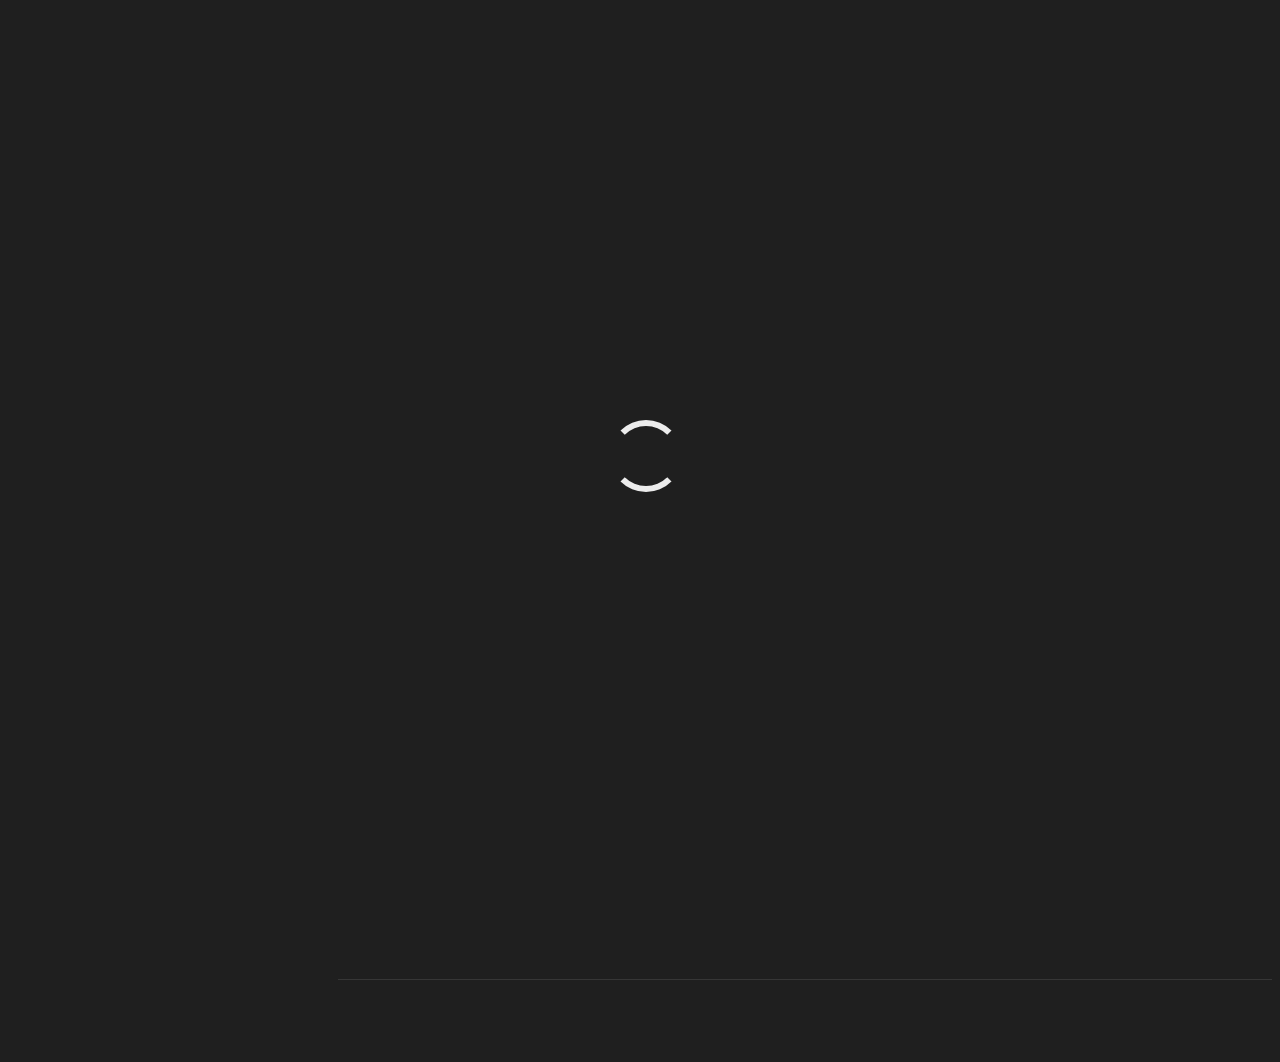
==== commit ed52bde8: "Update index.html" ====
--- a/index.html
+++ b/index.html
@@ -25,9 +25,8 @@
   <link href="assets/vendor/swiper/swiper-bundle.min.css" rel="stylesheet">
 
   <!-- Main CSS File -->
-  <link href="assets/css/main.css" rel="stylesheet">
-   <link href="assets/css/style2.css" rel="stylesheet">
-  <link href="assets/css/style.css" rel="stylesheet">
+  <link href="css/main.css" rel="stylesheet">
+   <link href="css/style2.css" rel="stylesheet">
 </head>
 
 <body class="portfolio-details-page">
--- a/css/main.css
+++ b/css/main.css
@@ -0,0 +1,2478 @@
+/**
+* Template Name: SnapFolio
+* Template URL: https://bootstrapmade.com/snapfolio-bootstrap-portfolio-template/
+* Updated: Jul 21 2025 with Bootstrap v5.3.7
+* Author: BootstrapMade.com
+* License: https://bootstrapmade.com/license/
+*/
+
+/*--------------------------------------------------------------
+# Font & Color Variables
+# Help: https://bootstrapmade.com/color-system/
+--------------------------------------------------------------*/
+/* Fonts */
+:root {
+  --default-font: "Roboto",  system-ui, -apple-system, "Segoe UI", Roboto, "Helvetica Neue", Arial, "Noto Sans", "Liberation Sans", sans-serif, "Apple Color Emoji", "Segoe UI Emoji", "Segoe UI Symbol", "Noto Color Emoji";
+  --heading-font: "Ubuntu",  sans-serif;
+  --nav-font: "Nunito",  sans-serif;
+}
+
+/* Global Colors - The following color variables are used throughout the website. Updating them here will change the color scheme of the entire website */
+:root { 
+  --background-color: #1f1f1f; /* Background color for the entire website, including individual sections */
+  --default-color: #ffffff; /* Default color used for the majority of the text content across the entire website */
+  --heading-color: #ffffff; /* Color for headings, subheadings and title throughout the website */
+  --accent-color: #ececec; /* Accent color that represents your brand on the website. It's used for buttons, links, and other elements that need to stand out */
+  --surface-color: #232323; /* The surface color is used as a background of boxed elements within sections, such as cards, icon boxes, or other elements that require a visual separation from the global background. */
+  --contrast-color: #310606; /* Contrast color for text, ensuring readability against backgrounds of accent, heading, or default colors. */
+}
+
+/* Nav Menu Colors - The following color variables are used specifically for the navigation menu. They are separate from the global colors to allow for more customization options */
+:root {
+  --nav-color: rgba(236, 236, 236, 0.59);  /* The default color of the main navmenu links */
+  --nav-hover-color: #ffffff; /* Applied to main navmenu links when they are hovered over or active */
+  --nav-mobile-background-color: #393939; /* Used as the background color for mobile navigation menu */
+  --nav-dropdown-background-color: #393939; /* Used as the background color for dropdown items that appear when hovering over primary navigation items */
+  --nav-dropdown-color: #ffffff; /* Used for navigation links of the dropdown items in the navigation menu. */
+  --nav-dropdown-hover-color: #ececec; /* Similar to --nav-hover-color, this color is applied to dropdown navigation links when they are hovered over. */
+}
+
+/* Color Presets - These classes override global colors when applied to any section or element, providing reuse of the sam color scheme. */
+
+.light-background {
+  --background-color: #2c2c2c;
+  --surface-color: #323232;
+}
+
+.dark-background {
+  --background-color: #040b14;
+  --default-color: #ffffff;
+  --heading-color: #ffffff;
+  --surface-color: #151f2b;
+  --contrast-color: #ffffff;
+}
+
+/* Smooth scroll */
+:root {
+  scroll-behavior: smooth;
+}
+
+/*--------------------------------------------------------------
+# General Styling & Shared Classes
+--------------------------------------------------------------*/
+body {
+  color: var(--default-color);
+  background-color: var(--background-color);
+  font-family: var(--default-font);
+  
+}
+
+a {
+  color: var(--accent-color);
+  text-decoration: none;
+  transition: 0.3s;
+}
+
+a:hover {
+  color: color-mix(in srgb, var(--accent-color), transparent 25%);
+  text-decoration: none;
+}
+
+h1,
+h2,
+h3,
+h4,
+h5,
+h6 {
+  color: var(--heading-color);
+  font-family: var(--heading-font);
+}
+
+
+/*--------------------------------------------------------------
+# Global Header
+--------------------------------------------------------------*/
+.header {
+  --background-color: #1b1b1b;
+  --contrast-color: #444444;
+  color: var(--default-color);
+  position: fixed;
+  top: 0;
+  left: 0;
+  bottom: 0;
+  padding: 0 15px;
+  width: 300px;
+  transition: all ease-in-out 0.3s;
+  overflow-y: auto;
+  z-index: 997;
+}
+
+.header .header-container {
+  border-radius: 20px;
+  padding: 15px;
+  background-color: var(--background-color);
+  border: 1px solid color-mix(in srgb, var(--default-color), transparent 80%);
+}
+
+
+@media (min-width: 1200px) {
+
+  .header~main,
+  .header~#footer {
+    margin-left: 330px;
+  }
+}
+
+@media (max-width: 1199px) {
+  .header {
+    left: -100%;
+  }
+}
+
+.header.header-show {
+  left: 0;
+}
+
+.header .header-toggle {
+  color: var(--contrast-color);
+  background-color: var(--accent-color);
+  font-size: 22px;
+  display: flex;
+  align-items: center;
+  justify-content: center;
+  width: 40px;
+  height: 40px;
+  border-radius: 50%;
+  cursor: pointer;
+  position: fixed;
+  top: 15px;
+  right: 15px;
+  z-index: 9999;
+  transition: background-color 0.3s;
+}
+
+.header .header-toggle:hover {
+  color: var(--contrast-color);
+  background-color: color-mix(in srgb, var(--accent-color) 90%, white 15%);
+}
+
+/*--------------------------------------------------------------
+# Navigation Menu
+--------------------------------------------------------------*/
+.mobile-nav-toggle {
+  display: none;
+}
+
+.navmenu {
+  padding: 0;
+  z-index: 9997;
+  width: 100%;
+}
+
+.navmenu ul {
+  list-style: none;
+  padding: 0 0 20px 0;
+  margin: 0;
+}
+
+.navmenu a,
+.navmenu a:focus {
+  color: var(--nav-color);
+  padding: 15px 10px;
+  font-family: var(--nav-font);
+  font-size: 16px;
+  font-weight: 400;
+  display: flex;
+  align-items: center;
+  white-space: nowrap;
+  transition: 0.3s;
+  width: 100%;
+}
+
+.navmenu a .navicon,
+.navmenu a:focus .navicon {
+  font-size: 20px;
+  margin-right: 10px;
+}
+
+.navmenu a .toggle-dropdown,
+.navmenu a:focus .toggle-dropdown {
+  font-size: 12px;
+  line-height: 0;
+  margin-left: auto;
+  width: 30px;
+  height: 30px;
+  display: flex;
+  align-items: center;
+  justify-content: center;
+  border-radius: 50%;
+  transition: 0.3s;
+  flex-shrink: 0;
+  background-color: color-mix(in srgb, var(--accent-color), transparent 90%);
+}
+
+.navmenu a .toggle-dropdown:hover,
+.navmenu a:focus .toggle-dropdown:hover {
+  background-color: var(--accent-color);
+  color: var(--contrast-color);
+}
+
+.navmenu a:hover,
+.navmenu .active,
+.navmenu .active:focus {
+  color: var(--nav-hover-color);
+}
+
+.navmenu a:hover .navicon,
+.navmenu .active .navicon,
+.navmenu .active:focus .navicon {
+  color: var(--accent-color);
+}
+
+.navmenu .active .toggle-dropdown,
+.navmenu .active:focus .toggle-dropdown {
+  background-color: var(--accent-color);
+  color: var(--contrast-color);
+  transform: rotate(180deg);
+}
+
+.navmenu .dropdown {
+  display: block;
+}
+
+.navmenu .dropdown a,
+.navmenu .dropdown a:focus {
+  color: --nav-dropdown-color;
+}
+
+.navmenu .dropdown a:hover,
+.navmenu .dropdown .active,
+.navmenu .dropdown .active:focus {
+  color: var(--nav-dropdown-hover-color);
+}
+
+.navmenu .dropdown ul {
+  position: static;
+  display: none;
+  z-index: 99;
+  padding: 5px 10px;
+  margin: 5px 10px;
+  background-color: var(--nav-dropdown-background-color);
+  border: 1px solid color-mix(in srgb, var(--default-color), transparent 90%);
+  box-shadow: none;
+  transition: all 0.5s ease-in-out;
+}
+
+.navmenu .dropdown ul ul {
+  background-color: rgba(33, 37, 41, 0.1);
+}
+
+.navmenu .dropdown>.dropdown-active {
+  display: block;
+  background-color: rgba(33, 37, 41, 0.03);
+}
+
+/*--------------------------------------------------------------
+# Global Footer
+--------------------------------------------------------------*/
+.footer {
+  color: var(--default-color);
+  background-color: var(--background-color);
+  font-size: 14px;
+  padding: 0 0 40px 0;
+  position: relative;
+}
+
+.footer .copyright {
+  padding-top: 30px;
+  border-top: 1px solid color-mix(in srgb, var(--default-color), transparent 90%);
+}
+
+.footer .copyright p {
+  margin-bottom: 0;
+}
+
+.footer .credits {
+  margin-top: 4px;
+  font-size: 13px;
+  text-align: center;
+}
+
+/*--------------------------------------------------------------
+# Preloader
+--------------------------------------------------------------*/
+#preloader {
+  position: fixed;
+  inset: 0;
+  z-index: 999999;
+  overflow: hidden;
+  background: var(--background-color);
+  transition: all 0.6s ease-out;
+}
+
+#preloader:before {
+  content: "";
+  position: fixed;
+  top: calc(50% - 30px);
+  left: calc(50% - 30px);
+  border: 6px solid #ffffff;
+  border-color: var(--accent-color) transparent var(--accent-color) transparent;
+  border-radius: 50%;
+  width: 60px;
+  height: 60px;
+  animation: animate-preloader 1.5s linear infinite;
+}
+
+@keyframes animate-preloader {
+  0% {
+    transform: rotate(0deg);
+  }
+
+  100% {
+    transform: rotate(360deg);
+  }
+}
+
+/*--------------------------------------------------------------
+# Scroll Top Button
+--------------------------------------------------------------*/
+.scroll-top {
+  position: fixed;
+  visibility: hidden;
+  opacity: 0;
+  right: 15px;
+  bottom: -15px;
+  z-index: 99999;
+  background-color: var(--accent-color);
+  width: 44px;
+  height: 44px;
+  border-radius: 50px;
+  transition: all 0.4s;
+}
+
+.scroll-top i {
+  font-size: 24px;
+  color: var(--contrast-color);
+  line-height: 0;
+}
+
+.scroll-top:hover {
+  background-color: color-mix(in srgb, var(--accent-color), transparent 20%);
+  color: var(--contrast-color);
+}
+
+.scroll-top.active {
+  visibility: visible;
+  opacity: 1;
+  bottom: 15px;
+}
+
+/*--------------------------------------------------------------
+# Disable aos animation delay on mobile devices
+--------------------------------------------------------------*/
+@media screen and (max-width: 768px) {
+  [data-aos-delay] {
+    transition-delay: 0 !important;
+  }
+}
+
+/*--------------------------------------------------------------
+# Global Page Titles & Breadcrumbs
+--------------------------------------------------------------*/
+.page-title {
+  color: var(--default-color);
+  padding: 25px 0 0 0;
+  position: relative;
+}
+
+.page-title .container {
+  border-bottom: 1px solid color-mix(in srgb, var(--default-color), transparent 90%);
+  padding-bottom: 25px;
+}
+
+.page-title h1 {
+  font-size: 24px;
+  font-weight: 700;
+}
+
+.page-title .breadcrumbs ol {
+  display: flex;
+  flex-wrap: wrap;
+  list-style: none;
+  padding: 0;
+  margin: 0;
+  font-size: 14px;
+  font-weight: 400;
+}
+
+.page-title .breadcrumbs ol li+li {
+  padding-left: 10px;
+}
+
+.page-title .breadcrumbs ol li+li::before {
+  content: "/";
+  display: inline-block;
+  padding-right: 10px;
+  color: color-mix(in srgb, var(--default-color), transparent 70%);
+}
+
+/*--------------------------------------------------------------
+# Global Sections
+--------------------------------------------------------------*/
+section,
+.section {
+  color: var(--default-color);
+  background-color: var(--background-color);
+  padding: 60px 0;
+  overflow: clip;
+}
+
+/*--------------------------------------------------------------
+# Global Section Titles
+--------------------------------------------------------------*/
+.section-title {
+  text-align: center;
+  padding-bottom: 60px;
+  position: relative;
+}
+
+.section-title h2 {
+  font-size: 32px;
+  font-weight: 700;
+  position: relative;
+}
+
+.section-title h2:before,
+.section-title h2:after {
+  content: "";
+  width: 50px;
+  height: 2px;
+  background: var(--accent-color);
+  display: inline-block;
+}
+
+.section-title h2:before {
+  margin: 0 15px 10px 0;
+}
+
+.section-title h2:after {
+  margin: 0 0 10px 15px;
+}
+
+.section-title p {
+  margin-bottom: 0;
+}
+
+/*--------------------------------------------------------------
+# Hero Section
+--------------------------------------------------------------*/
+.hero {
+  min-height: 100vh;
+  position: relative;
+  overflow: hidden;
+  display: flex;
+  align-items: center;
+}
+
+.hero .background-elements {
+  position: absolute;
+  top: 0;
+  left: 0;
+  width: 100%;
+  height: 100%;
+  z-index: 1;
+  overflow: hidden;
+}
+
+.hero .background-elements .bg-circle {
+  position: absolute;
+  border-radius: 50%;
+  background: linear-gradient(45deg, color-mix(in srgb, var(--accent-color), transparent 90%), color-mix(in srgb, var(--accent-color), transparent 95%));
+  animation: float 6s ease-in-out infinite;
+}
+
+.hero .background-elements .bg-circle.circle-1 {
+  width: 300px;
+  height: 300px;
+  top: 10%;
+  right: 10%;
+  animation-delay: 0s;
+}
+
+.hero .background-elements .bg-circle.circle-2 {
+  width: 200px;
+  height: 200px;
+  bottom: 20%;
+  left: 5%;
+  animation-delay: 2s;
+}
+
+.hero .hero-content {
+  position: relative;
+  width: 100%;
+  z-index: 2;
+}
+
+.hero .container {
+  position: relative;
+  z-index: 3;
+}
+
+.hero .hero-text h1 {
+  font-size: 72px;
+  font-weight: 800;
+  line-height: 1.1;
+  margin-bottom: 15px;
+  color: var(--heading-color);
+}
+
+.hero .hero-text h1 .accent-text {
+  color: var(--accent-color);
+  position: relative;
+}
+
+.hero .hero-text h1 .accent-text::after {
+  content: "";
+  position: absolute;
+  bottom: -5px;
+  left: 0;
+  width: 100%;
+  height: 3px;
+  background: linear-gradient(90deg, var(--accent-color), color-mix(in srgb, var(--accent-color), transparent 50%));
+}
+
+.hero .hero-text h2 {
+  font-size: 32px;
+  font-weight: 600;
+  color: var(--heading-color);
+  margin-bottom: 10px;
+}
+
+.hero .hero-text .lead {
+  font-size: 24px;
+  margin-bottom: 20px;
+  color: var(--default-color);
+}
+
+.hero .hero-text .lead span {
+  color: var(--accent-color);
+  font-weight: 600;
+  border-bottom: 2px solid var(--accent-color);
+  padding-bottom: 2px;
+}
+
+.hero .hero-text .description {
+  font-size: 18px;
+  line-height: 1.6;
+  color: color-mix(in srgb, var(--default-color), transparent 20%);
+  margin-bottom: 40px;
+  max-width: 500px;
+}
+
+.hero .hero-actions {
+  display: flex;
+  gap: 20px;
+  margin-bottom: 40px;
+  flex-wrap: wrap;
+}
+
+.hero .hero-actions .btn {
+  padding: 14px 30px;
+  font-size: 16px;
+  font-weight: 600;
+  border-radius: 50px;
+  text-decoration: none;
+  transition: all 0.3s ease;
+  border: 2px solid;
+}
+
+.hero .hero-actions .btn.btn-primary {
+  background-color: var(--accent-color);
+  color: var(--contrast-color);
+  border-color: var(--accent-color);
+}
+
+.hero .hero-actions .btn.btn-primary:hover {
+  background-color: color-mix(in srgb, var(--accent-color), black 10%);
+  transform: translateY(-2px);
+  box-shadow: 0 8px 25px color-mix(in srgb, var(--accent-color), transparent 70%);
+}
+
+.hero .hero-actions .btn.btn-outline {
+  background-color: transparent;
+  color: var(--accent-color);
+  border-color: var(--accent-color);
+}
+
+.hero .hero-actions .btn.btn-outline:hover {
+  background-color: var(--accent-color);
+  color: var(--contrast-color);
+  transform: translateY(-2px);
+}
+
+.hero .social-links {
+  display: flex;
+  gap: 20px;
+}
+
+.hero .social-links a {
+  width: 50px;
+  height: 50px;
+  display: flex;
+  align-items: center;
+  justify-content: center;
+  background-color: var(--surface-color);
+  color: color-mix(in srgb, var(--default-color), transparent 40%);
+  border-radius: 50%;
+  font-size: 20px;
+  transition: all 0.3s ease;
+}
+
+.hero .social-links a:hover {
+  color: var(--contrast-color);
+  background-color: var(--accent-color);
+  transform: translateY(-3px);
+  box-shadow: 0 8px 25px color-mix(in srgb, var(--accent-color), transparent 70%);
+}
+
+.hero .hero-visual {
+  display: flex;
+  justify-content: center;
+  align-items: center;
+  height: 100%;
+}
+
+.hero .hero-visual .profile-container {
+  position: relative;
+  width: 400px;
+  height: 400px;
+}
+
+.hero .hero-visual .profile-container .profile-background {
+  position: absolute;
+  top: 15px;
+  left: 15px;
+  width: 100%;
+  height: 100%;
+  background: color-mix(in srgb, var(--accent-color), transparent 90%);
+  border-radius: 30px;
+  z-index: 1;
+}
+
+.hero .hero-visual .profile-container .profile-image {
+  position: relative;
+  width: 100%;
+  height: 100%;
+  object-fit: cover;
+  border-radius: 30px;
+  z-index: 2;
+}
+
+@keyframes float {
+
+  0%,
+  100% {
+    transform: translateY(0px);
+  }
+
+  50% {
+    transform: translateY(-20px);
+  }
+}
+
+@keyframes floatIcon {
+
+  0%,
+  100% {
+    transform: translateY(0px) rotate(0deg);
+  }
+
+  50% {
+    transform: translateY(-10px) rotate(5deg);
+  }
+}
+
+@media (max-width: 992px) {
+  .hero .hero-text {
+    text-align: center;
+    margin-bottom: 50px;
+  }
+
+  .hero .hero-text h1 {
+    font-size: 56px;
+  }
+
+  .hero .hero-text h2 {
+    font-size: 28px;
+  }
+
+  .hero .hero-text .lead {
+    font-size: 20px;
+  }
+
+  .hero .hero-visual .profile-container {
+    width: 350px;
+    height: 350px;
+  }
+}
+
+@media (max-width: 768px) {
+  .hero .hero-text h1 {
+    font-size: 42px;
+  }
+
+  .hero .hero-text h2 {
+    font-size: 24px;
+  }
+
+  .hero .hero-text .lead {
+    font-size: 18px;
+  }
+
+  .hero .hero-text .description {
+    font-size: 16px;
+  }
+
+  .hero .hero-actions {
+    justify-content: center;
+  }
+
+  .hero .hero-actions .btn {
+    padding: 12px 25px;
+    font-size: 14px;
+  }
+
+  .hero .hero-visual .profile-container {
+    width: 400px;
+    height: 400px;
+  }
+
+  .hero .background-elements .bg-circle.circle-1 {
+    width: 200px;
+    height: 200px;
+  }
+
+  .hero .background-elements .bg-circle.circle-2 {
+    width: 150px;
+    height: 150px;
+  }
+
+  .hero .background-elements .bg-circle.circle-3 {
+    width: 100px;
+    height: 100px;
+  }
+}
+
+/*--------------------------------------------------------------
+# About Section
+--------------------------------------------------------------*/
+.about .profile-card {
+  background: linear-gradient(135deg, var(--surface-color) 0%, color-mix(in srgb, var(--surface-color), var(--accent-color) 5%) 100%);
+  border-radius: 2rem;
+  padding: 2.5rem;
+  text-align: center;
+  box-shadow: 0 20px 40px rgba(0, 0, 0, 0.08);
+  border: 1px solid color-mix(in srgb, var(--accent-color), transparent 90%);
+  position: relative;
+  overflow: hidden;
+}
+
+.about .profile-card::before {
+  content: "";
+  position: absolute;
+  top: 0;
+  left: 0;
+  right: 0;
+  height: 4px;
+  background: linear-gradient(90deg, var(--accent-color), color-mix(in srgb, var(--accent-color), var(--heading-color) 30%));
+}
+
+@media (max-width: 991px) {
+  .about .profile-card {
+    margin-bottom: 3rem;
+  }
+}
+
+.about .profile-header {
+  position: relative;
+  margin-bottom: 2rem;
+}
+
+.about .profile-header .profile-image {
+  width: 160px;
+  height: 160px;
+  margin: 0 auto 1.5rem;
+  border-radius: 50%;
+  overflow: hidden;
+  border: 4px solid var(--accent-color);
+  box-shadow: 0 10px 30px rgba(0, 0, 0, 0.15);
+}
+
+.about .profile-header .profile-image img {
+  width: 100%;
+  height: 100%;
+  object-fit: cover;
+}
+
+.about .profile-header .profile-badge {
+  position: absolute;
+  bottom: 20px;
+  right: calc(50% - 65px);
+  width: 32px;
+  height: 32px;
+  background-color: var(--accent-color);
+  border-radius: 50%;
+  display: flex;
+  align-items: center;
+  justify-content: center;
+  border: 3px solid var(--surface-color);
+}
+
+.about .profile-header .profile-badge i {
+  color: var(--contrast-color);
+  font-size: 14px;
+}
+
+.about .profile-content h3 {
+  font-size: 1.5rem;
+  font-weight: 700;
+  margin-bottom: 0.5rem;
+  color: var(--heading-color);
+}
+
+.about .profile-content .profession {
+  color: var(--accent-color);
+  font-weight: 500;
+  margin-bottom: 2rem;
+}
+
+.about .contact-links {
+  display: flex;
+  flex-direction: column;
+  gap: 1rem;
+}
+
+.about .contact-links .contact-item {
+  display: flex;
+  align-items: center;
+  gap: 0.75rem;
+  padding: 0.75rem 1rem;
+  background-color: color-mix(in srgb, var(--surface-color), var(--background-color) 50%);
+  border-radius: 0.75rem;
+  text-decoration: none;
+  color: var(--default-color);
+  transition: all 0.3s;
+  border: 1px solid color-mix(in srgb, var(--default-color), transparent 90%);
+}
+
+.about .contact-links .contact-item:hover {
+  background-color: var(--accent-color);
+  color: var(--contrast-color);
+  transform: translateY(-2px);
+  box-shadow: 0 5px 20px color-mix(in srgb, var(--accent-color), transparent 70%);
+}
+
+.about .contact-links .contact-item i {
+  font-size: 1rem;
+  width: 18px;
+}
+
+.about .about-content {
+  padding-left: 3rem;
+}
+
+@media (max-width: 991px) {
+  .about .about-content {
+    padding-left: 0;
+  }
+}
+
+.about .about-content .section-header {
+  margin-bottom: 2rem;
+}
+
+.about .about-content .section-header .badge-text {
+  display: inline-block;
+  background: linear-gradient(135deg, var(--accent-color), color-mix(in srgb, var(--accent-color), var(--heading-color) 20%));
+  color: var(--contrast-color);
+  padding: 0.5rem 1.5rem;
+  border-radius: 2rem;
+  font-size: 0.875rem;
+  font-weight: 600;
+  letter-spacing: 0.5px;
+  margin-bottom: 1.5rem;
+}
+
+.about .about-content .section-header h2 {
+  font-size: 2.25rem;
+  font-weight: 700;
+  line-height: 1.3;
+  margin: 0;
+}
+
+@media (max-width: 768px) {
+  .about .about-content .section-header h2 {
+    font-size: 1.875rem;
+  }
+}
+
+.about .about-content .description {
+  margin-bottom: 2.5rem;
+}
+
+.about .about-content .description p {
+  font-size: 1.1rem;
+  line-height: 1.7;
+  color: color-mix(in srgb, var(--default-color), transparent 20%);
+  margin-bottom: 1.5rem;
+}
+
+.about .about-content .description p:last-child {
+  margin-bottom: 0;
+}
+
+.about .stats-grid {
+  display: grid;
+  grid-template-columns: repeat(3, 1fr);
+  gap: 2rem;
+  margin-bottom: 2.5rem;
+  padding: 2rem;
+  background-color: var(--surface-color);
+  border-radius: 1.5rem;
+  box-shadow: 0 10px 30px rgba(0, 0, 0, 0.05);
+}
+
+@media (max-width: 768px) {
+  .about .stats-grid {
+    grid-template-columns: 1fr;
+    gap: 1.5rem;
+    text-align: center;
+  }
+}
+
+.about .stats-grid .stat-item {
+  text-align: center;
+}
+
+.about .stats-grid .stat-item .stat-number {
+  font-size: 2rem;
+  font-weight: 700;
+  color: var(--accent-color);
+  display: block;
+  margin-bottom: 0.5rem;
+}
+
+.about .stats-grid .stat-item .stat-label {
+  font-size: 0.875rem;
+  color: color-mix(in srgb, var(--default-color), transparent 40%);
+  font-weight: 500;
+}
+
+.about .details-grid {
+  margin-bottom: 2.5rem;
+}
+
+.about .details-grid .detail-row {
+  display: grid;
+  grid-template-columns: 1fr 1fr;
+  gap: 2rem;
+  margin-bottom: 1.5rem;
+}
+
+@media (max-width: 768px) {
+  .about .details-grid .detail-row {
+    grid-template-columns: 1fr;
+    gap: 1rem;
+  }
+}
+
+.about .details-grid .detail-row:last-child {
+  margin-bottom: 0;
+}
+
+.about .details-grid .detail-item .detail-label {
+  display: block;
+  font-size: 0.875rem;
+  color: color-mix(in srgb, var(--default-color), transparent 50%);
+  margin-bottom: 0.5rem;
+  font-weight: 500;
+}
+
+.about .details-grid .detail-item .detail-value {
+  display: block;
+  font-weight: 600;
+  color: var(--heading-color);
+  font-size: 1rem;
+}
+
+.about .cta-section {
+  display: flex;
+  gap: 1rem;
+  flex-wrap: wrap;
+}
+
+.about .cta-section .btn {
+  padding: 0.875rem 2rem;
+  border-radius: 0.75rem;
+  font-weight: 600;
+  text-decoration: none;
+  transition: all 0.3s;
+  display: inline-flex;
+  align-items: center;
+  gap: 0.5rem;
+  border: 2px solid transparent;
+}
+
+.about .cta-section .btn.btn-primary {
+  background-color: var(--accent-color);
+  color: var(--contrast-color);
+}
+
+.about .cta-section .btn.btn-primary:hover {
+  background-color: color-mix(in srgb, var(--accent-color), black 15%);
+  transform: translateY(-2px);
+  box-shadow: 0 10px 30px color-mix(in srgb, var(--accent-color), transparent 60%);
+}
+
+.about .cta-section .btn.btn-outline {
+  background-color: transparent;
+  color: var(--default-color);
+  border-color: color-mix(in srgb, var(--default-color), transparent 70%);
+}
+
+.about .cta-section .btn.btn-outline:hover {
+  border-color: var(--accent-color);
+  transform: translateY(-2px);
+}
+
+/*--------------------------------------------------------------
+# Stats Section
+--------------------------------------------------------------*/
+.stats .stats-wrapper {
+  display: grid;
+  grid-template-columns: repeat(4, 1fr);
+  gap: 20px;
+}
+
+@media (max-width: 992px) {
+  .stats .stats-wrapper {
+    grid-template-columns: repeat(2, 1fr);
+  }
+}
+
+@media (max-width: 576px) {
+  .stats .stats-wrapper {
+    grid-template-columns: 1fr;
+  }
+}
+
+.stats .stats-item {
+  background: linear-gradient(135deg, color-mix(in srgb, var(--surface-color), transparent 5%), var(--surface-color));
+  border-radius: 15px;
+  padding: 40px 20px;
+  text-align: center;
+  position: relative;
+  transition: transform 0.3s ease, box-shadow 0.3s ease;
+  box-shadow: 0 10px 30px rgba(0, 0, 0, 0.05);
+  overflow: hidden;
+}
+
+.stats .stats-item:hover {
+  transform: translateY(-10px);
+  box-shadow: 0 15px 35px rgba(0, 0, 0, 0.1);
+}
+
+.stats .stats-item:hover .icon-wrapper {
+  transform: scale(1.1);
+}
+
+.stats .stats-item:nth-child(1) .icon-wrapper {
+  background-color: color-mix(in srgb, var(--accent-color), transparent 85%);
+}
+
+.stats .stats-item:nth-child(1) .icon-wrapper i {
+  color: color-mix(in srgb, var(--accent-color), transparent 10%);
+}
+
+.stats .stats-item:nth-child(2) .icon-wrapper {
+  background-color: color-mix(in srgb, #ff7e00, transparent 85%);
+}
+
+.stats .stats-item:nth-child(2) .icon-wrapper i {
+  color: color-mix(in srgb, #ff7e00, transparent 10%);
+}
+
+.stats .stats-item:nth-child(3) .icon-wrapper {
+  background-color: color-mix(in srgb, #00c875, transparent 85%);
+}
+
+.stats .stats-item:nth-child(3) .icon-wrapper i {
+  color: color-mix(in srgb, #00c875, transparent 10%);
+}
+
+.stats .stats-item:nth-child(4) .icon-wrapper {
+  background-color: color-mix(in srgb, #e83e8c, transparent 85%);
+}
+
+.stats .stats-item:nth-child(4) .icon-wrapper i {
+  color: color-mix(in srgb, #e83e8c, transparent 10%);
+}
+
+.stats .stats-item .icon-wrapper {
+  width: 80px;
+  height: 80px;
+  border-radius: 50%;
+  display: flex;
+  align-items: center;
+  justify-content: center;
+  margin: 0 auto 20px;
+  transition: transform 0.3s ease;
+}
+
+.stats .stats-item .icon-wrapper i {
+  font-size: 36px;
+}
+
+.stats .stats-item span {
+  display: block;
+  font-size: 48px;
+  font-weight: 700;
+  color: var(--heading-color);
+  margin-bottom: 10px;
+  line-height: 1;
+  font-family: var(--heading-font);
+}
+
+.stats .stats-item p {
+  color: var(--default-color);
+  font-size: 18px;
+  margin: 0;
+  font-weight: 500;
+  font-family: var(--heading-font);
+  opacity: 0.8;
+}
+
+/*--------------------------------------------------------------
+# Skills Section
+--------------------------------------------------------------*/
+.skills .skills-category {
+  background-color: var(--surface-color);
+  padding: 30px;
+  border-radius: 8px;
+  box-shadow: 0 0 20px rgba(0, 0, 0, 0.05);
+  height: 100%;
+  transition: transform 0.3s;
+}
+
+.skills .skills-category:hover {
+  transform: translateY(-5px);
+}
+
+.skills .skills-category h3 {
+  font-size: 24px;
+  margin-bottom: 25px;
+  position: relative;
+  padding-bottom: 15px;
+}
+
+.skills .skills-category h3:after {
+  content: "";
+  position: absolute;
+  bottom: 0;
+  left: 0;
+  width: 50px;
+  height: 2px;
+  background-color: var(--accent-color);
+}
+
+.skills .skill-item {
+  margin-bottom: 25px;
+}
+
+.skills .skill-item:last-child {
+  margin-bottom: 0;
+}
+
+.skills .skill-item h4 {
+  font-size: 16px;
+  margin-bottom: 8px;
+}
+
+.skills .skill-item .skill-percentage {
+  font-size: 14px;
+  color: color-mix(in srgb, var(--heading-color), transparent 30%);
+}
+
+.skills .skill-item .progress {
+  height: 8px;
+  background-color: color-mix(in srgb, var(--accent-color), transparent 90%);
+  border-radius: 20px;
+  overflow: hidden;
+  position: relative;
+}
+
+.skills .skill-item .progress .progress-bar {
+  background-color: var(--accent-color);
+  transition: width 1.5s ease-in-out;
+  width: 0;
+  height: 100%;
+  border-radius: 20px;
+}
+
+.skills .skill-item .skill-tooltip {
+  font-size: 14px;
+  color: color-mix(in srgb, var(--default-color), transparent 30%);
+  margin-top: 8px;
+  opacity: 0;
+  transform: translateY(-5px);
+  transition: all 0.3s;
+}
+
+.skills .skill-item:hover .skill-tooltip {
+  opacity: 1;
+  transform: translateY(0);
+}
+
+.skills .skill-box {
+  background-color: var(--surface-color);
+  padding: 25px 20px;
+  border-radius: 8px;
+  text-align: center;
+  transition: all 0.3s;
+  height: 100%;
+  position: relative;
+  overflow: hidden;
+  box-shadow: 0 0 15px rgba(0, 0, 0, 0.05);
+}
+
+.skills .skill-box:hover {
+  transform: translateY(-5px);
+}
+
+.skills .skill-box:hover i {
+  color: var(--accent-color);
+  transform: scale(1.1);
+}
+
+.skills .skill-box:hover .skill-tooltip {
+  opacity: 1;
+  transform: translateY(0);
+}
+
+.skills .skill-box i {
+  font-size: 36px;
+  color: color-mix(in srgb, var(--accent-color), transparent 20%);
+  margin-bottom: 15px;
+  display: inline-block;
+  transition: all 0.3s;
+}
+
+.skills .skill-box h4 {
+  font-size: 18px;
+  margin-bottom: 10px;
+}
+
+.skills .skill-box .skill-tooltip {
+  font-size: 14px;
+  color: color-mix(in srgb, var(--default-color), transparent 30%);
+  opacity: 0;
+  transform: translateY(5px);
+  transition: all 0.3s;
+}
+
+@media (max-width: 991.98px) {
+  .skills .skills-category {
+    margin-bottom: 30px;
+  }
+
+  .skills .skills-category:last-child {
+    margin-bottom: 0;
+  }
+}
+
+@media (max-width: 767.98px) {
+  .skills .skill-box {
+    margin-bottom: 20px;
+  }
+
+  .skills .skill-box:last-child {
+    margin-bottom: 0;
+  }
+}
+
+/*--------------------------------------------------------------
+# Resume Section
+--------------------------------------------------------------*/
+.resume .resume-side {
+  background-color: var(--surface-color);
+  padding: 2rem;
+  border-radius: 10px;
+  box-shadow: 0 0 20px rgba(0, 0, 0, 0.1);
+  height: 100%;
+}
+
+.resume .resume-side .profile-img {
+  text-align: center;
+}
+
+.resume .resume-side .profile-img img {
+  width: 200px;
+  height: 200px;
+  object-fit: cover;
+  border: 5px solid color-mix(in srgb, var(--accent-color), transparent 85%);
+  border-radius: 50%;
+}
+
+.resume .resume-side h3 {
+  font-size: 1.5rem;
+  margin-bottom: 1rem;
+  color: var(--heading-color);
+  font-weight: 600;
+}
+
+.resume .resume-side .contact-info li {
+  margin-bottom: 1rem;
+  color: var(--default-color);
+}
+
+.resume .resume-side .contact-info li i {
+  width: 25px;
+  color: var(--accent-color);
+  margin-right: 0.5rem;
+}
+
+.resume .resume-side .skill-item {
+  margin-bottom: 1.5rem;
+}
+
+.resume .resume-side .skill-item span {
+  font-size: 0.9rem;
+  color: var(--default-color);
+}
+
+.resume .resume-side .skill-item .progress {
+  height: 8px;
+  background-color: color-mix(in srgb, var(--accent-color), transparent 90%);
+  border-radius: 4px;
+  margin-top: 0.5rem;
+}
+
+.resume .resume-side .skill-item .progress .progress-bar {
+  background-color: var(--accent-color);
+  width: 0;
+  transition: width 1s ease;
+}
+
+.resume .resume-section {
+  margin-bottom: 3rem;
+}
+
+.resume .resume-section h3 {
+  font-size: 1.75rem;
+  margin-bottom: 1.5rem;
+  color: var(--heading-color);
+  font-weight: 600;
+}
+
+.resume .resume-section h3 i {
+  color: var(--accent-color);
+}
+
+.resume .resume-section .resume-item {
+  padding-left: 1.5rem;
+  border-left: 2px solid color-mix(in srgb, var(--accent-color), transparent 80%);
+  margin-bottom: 2rem;
+  position: relative;
+}
+
+.resume .resume-section .resume-item:before {
+  content: "";
+  position: absolute;
+  width: 16px;
+  height: 16px;
+  border-radius: 50%;
+  left: -9px;
+  top: 0;
+  background: var(--accent-color);
+}
+
+.resume .resume-section .resume-item h4 {
+  font-size: 1.2rem;
+  margin-bottom: 0.5rem;
+  color: var(--heading-color);
+  font-weight: 600;
+}
+
+.resume .resume-section .resume-item h5 {
+  font-size: 1rem;
+  margin-bottom: 0.5rem;
+  color: var(--accent-color);
+}
+
+.resume .resume-section .resume-item .company {
+  font-size: 0.95rem;
+  margin-bottom: 1rem;
+  color: var(--heading-color);
+}
+
+.resume .resume-section .resume-item .company i {
+  margin-right: 0.5rem;
+}
+
+.resume .resume-section .resume-item ul {
+  padding-left: 1.2rem;
+}
+
+.resume .resume-section .resume-item ul li {
+  margin-bottom: 0.5rem;
+  color: var(--default-color);
+}
+
+.resume .resume-section .resume-item p {
+  color: var(--default-color);
+  margin-bottom: 0;
+}
+
+@media (max-width: 991.98px) {
+  .resume .resume-side {
+    margin-bottom: 2rem;
+  }
+}
+
+/*--------------------------------------------------------------
+# Portfolio Section
+--------------------------------------------------------------*/
+@media (max-width: 991px) {
+  .portfolio .filter-sidebar {
+    margin-bottom: 30px;
+  }
+}
+
+.portfolio .filters-wrapper {
+  background-color: color-mix(in srgb, var(--surface-color), var(--default-color) 3%);
+  padding: 30px;
+  border-radius: 10px;
+  box-shadow: 0 5px 25px rgba(0, 0, 0, 0.05);
+}
+
+@media (max-width: 991px) {
+  .portfolio .filters-wrapper {
+    padding: 20px;
+  }
+}
+
+.portfolio .portfolio-filters {
+  padding: 0;
+  margin: 0;
+  list-style: none;
+  display: flex;
+  flex-direction: column;
+  gap: 10px;
+}
+
+@media (max-width: 991px) {
+  .portfolio .portfolio-filters {
+    flex-direction: row;
+    flex-wrap: wrap;
+    justify-content: center;
+  }
+}
+
+.portfolio .portfolio-filters li {
+  cursor: pointer;
+  padding: 12px 20px;
+  font-size: 16px;
+  font-weight: 500;
+  line-height: 1;
+  color: var(--default-color);
+  transition: all 0.3s ease-in-out;
+  border-radius: 6px;
+  background: transparent;
+  position: relative;
+  border-left: 3px solid transparent;
+}
+
+@media (max-width: 991px) {
+  .portfolio .portfolio-filters li {
+    padding: 8px 16px;
+    border: 1px solid color-mix(in srgb, var(--accent-color), transparent 80%);
+    border-left-width: 3px;
+  }
+}
+
+.portfolio .portfolio-filters li:hover {
+  color: var(--accent-color);
+  background-color: color-mix(in srgb, var(--accent-color), transparent 90%);
+  border-left-color: color-mix(in srgb, var(--accent-color), transparent 50%);
+}
+
+.portfolio .portfolio-filters li.filter-active {
+  color: var(--accent-color);
+  background-color: color-mix(in srgb, var(--accent-color), transparent 90%);
+  border-left-color: var(--accent-color);
+  font-weight: 600;
+}
+
+.portfolio .portfolio-wrap {
+  transition: 0.4s;
+  position: relative;
+  overflow: hidden;
+  border-radius: 12px;
+  box-shadow: 0 5px 20px rgba(0, 0, 0, 0.08);
+  height: 100%;
+}
+
+.portfolio .portfolio-wrap img {
+  transition: transform 0.6s cubic-bezier(0.215, 0.61, 0.355, 1);
+  width: 100%;
+  height: 350px;
+  object-fit: cover;
+}
+
+.portfolio .portfolio-wrap .portfolio-info {
+  position: absolute;
+  bottom: 0;
+  left: 0;
+  right: 0;
+  padding: 25px;
+  background: linear-gradient(to top, rgba(0, 0, 0, 0.8) 0%, rgba(0, 0, 0, 0.4) 60%, rgba(0, 0, 0, 0) 100%);
+  z-index: 3;
+  transition: all 0.4s cubic-bezier(0.215, 0.61, 0.355, 1);
+  transform: translateY(20px);
+  opacity: 0;
+}
+
+.portfolio .portfolio-wrap .portfolio-info .content {
+  transition: all 0.4s cubic-bezier(0.215, 0.61, 0.355, 1);
+  transform: translateY(20px);
+}
+
+.portfolio .portfolio-wrap .portfolio-info .category {
+  display: inline-block;
+  color: var(--accent-color);
+  font-size: 14px;
+  font-weight: 500;
+  text-transform: uppercase;
+  letter-spacing: 1px;
+  margin-bottom: 8px;
+}
+
+.portfolio .portfolio-wrap .portfolio-info h4 {
+  font-size: 20px;
+  color: var(--contrast-color);
+  font-weight: 700;
+  margin-bottom: 15px;
+}
+
+.portfolio .portfolio-wrap .portfolio-info .portfolio-links {
+  display: flex;
+  gap: 12px;
+}
+
+.portfolio .portfolio-wrap .portfolio-info .portfolio-links a {
+  color: var(--contrast-color);
+  width: 40px;
+  height: 40px;
+  display: flex;
+  align-items: center;
+  justify-content: center;
+  background-color: color-mix(in srgb, var(--accent-color), transparent 30%);
+  border-radius: 50%;
+  font-size: 18px;
+  transition: 0.3s;
+}
+
+.portfolio .portfolio-wrap .portfolio-info .portfolio-links a:hover {
+  background-color: var(--accent-color);
+  transform: translateY(-3px);
+}
+
+.portfolio .portfolio-wrap:hover {
+  transform: translateY(-5px);
+}
+
+.portfolio .portfolio-wrap:hover img {
+  transform: scale(1.08);
+}
+
+.portfolio .portfolio-wrap:hover .portfolio-info {
+  transform: translateY(0);
+  opacity: 1;
+}
+
+.portfolio .portfolio-wrap:hover .portfolio-info .content {
+  transform: translateY(0);
+}
+
+/*--------------------------------------------------------------
+# Services Section
+--------------------------------------------------------------*/
+.services .service-header {
+  margin-bottom: 60px;
+}
+
+.services .service-header .service-intro .service-heading {
+  font-size: 48px;
+  margin-bottom: 0;
+  font-weight: 700;
+  line-height: 1.2;
+  color: var(--heading-color);
+}
+
+.services .service-header .service-intro .service-heading div {
+  display: block;
+  position: relative;
+}
+
+.services .service-header .service-intro .service-heading span {
+  display: block;
+  color: var(--accent-color);
+}
+
+@media (max-width: 992px) {
+  .services .service-header .service-intro .service-heading {
+    font-size: 36px;
+  }
+}
+
+@media (max-width: 768px) {
+  .services .service-header .service-intro .service-heading {
+    font-size: 30px;
+    margin-bottom: 20px;
+  }
+}
+
+.services .service-header .service-summary p {
+  margin-bottom: 25px;
+  color: var(--default-color);
+}
+
+.services .service-header .service-summary .service-btn {
+  display: inline-flex;
+  align-items: center;
+  padding: 12px 30px;
+  background-color: var(--accent-color);
+  color: var(--contrast-color);
+  border-radius: 4px;
+  font-weight: 500;
+  transition: all 0.3s ease;
+}
+
+.services .service-header .service-summary .service-btn i {
+  margin-left: 10px;
+  transition: transform 0.3s ease;
+}
+
+.services .service-header .service-summary .service-btn:hover {
+  background-color: color-mix(in srgb, var(--accent-color), transparent 15%);
+  color: var(--contrast-color);
+}
+
+.services .service-header .service-summary .service-btn:hover i {
+  transform: translateX(5px);
+}
+
+@media (max-width: 992px) {
+  .services .service-header .service-summary {
+    margin-top: 30px;
+  }
+}
+
+.services .service-card {
+  padding: 40px 40px 40px 40px;
+  margin-bottom: 30px;
+  border: 2px solid color-mix(in srgb, var(--accent-color), transparent 90%);
+  transition: all 0.3s ease;
+}
+
+.services .service-card .service-icon {
+  margin-bottom: 25px;
+  background-color: color-mix(in srgb, var(--accent-color), transparent 90%);
+  display: inline-flex;
+  align-items: center;
+  justify-content: center;
+  border-radius: 10px;
+  width: 64px;
+  height: 64px;
+}
+
+.services .service-card .service-icon i {
+  font-size: 32px;
+  color: var(--accent-color);
+  transition: all 0.3s ease;
+}
+
+.services .service-card h3 {
+  font-size: 28px;
+  margin-bottom: 15px;
+  font-weight: 700;
+}
+
+.services .service-card h3 a {
+  color: var(--heading-color);
+  transition: color 0.3s ease;
+}
+
+.services .service-card h3 a span {
+  display: block;
+}
+
+.services .service-card h3 a:hover {
+  color: var(--accent-color);
+}
+
+.services .service-card p {
+  color: var(--default-color);
+  transition: color 0.3s ease;
+  margin-bottom: 0;
+}
+
+.services .service-card .card-action {
+  position: absolute;
+  top: 0;
+  right: 0;
+  width: 80px;
+  height: 80px;
+  display: flex;
+  align-items: center;
+  justify-content: center;
+  background-color: var(--accent-color);
+  opacity: 0;
+  visibility: hidden;
+  transform: translateY(20px);
+  transition: all 0.3s ease;
+}
+
+.services .service-card .card-action i {
+  font-size: 24px;
+  color: var(--contrast-color);
+  transition: transform 0.3s ease;
+}
+
+.services .service-card .card-action:hover i {
+  transform: rotate(45deg);
+}
+
+.services .service-card::before {
+  content: "";
+  position: absolute;
+  top: 0;
+  left: 0;
+  right: 0;
+  bottom: 0;
+  background-color: var(--surface-color);
+  clip-path: polygon(70% 0, 100% 30%, 100% 100%, 0 100%, 0 0);
+  z-index: -1;
+  opacity: 0;
+  visibility: hidden;
+  transition: all 0.3s ease;
+}
+
+.services .service-card:hover {
+  border-color: transparent;
+}
+
+.services .service-card:hover::before {
+  opacity: 1;
+  visibility: visible;
+  background-color: color-mix(in srgb, var(--accent-color), transparent 90%);
+}
+
+.services .service-card:hover h3 a {
+  color: var(--accent-color);
+}
+
+.services .service-card:hover h3 a:hover {
+  color: var(--accent-color);
+}
+
+.services .service-card:hover p {
+  color: color-mix(in srgb, var(--default-color), transparent 20%);
+}
+
+.services .service-card:hover .card-action {
+  opacity: 1;
+  visibility: visible;
+  transform: translateY(0);
+}
+
+.services .service-card:hover .service-icon i {
+  transform: scale(1.1);
+}
+
+@media (max-width: 768px) {
+  .services .service-card {
+    padding: 150px 25px 25px;
+  }
+
+  .services .service-card h3 {
+    font-size: 24px;
+  }
+
+  .services .service-card .service-icon {
+    position: absolute;
+    top: 40px;
+    left: 25px;
+  }
+}
+
+@media (max-width: 768px) {
+  .services {
+    padding: 70px 0 50px;
+  }
+}
+
+/*--------------------------------------------------------------
+# Testimonials Section
+--------------------------------------------------------------*/
+.testimonials .testimonial-masonry {
+  display: grid;
+  grid-template-columns: repeat(3, 1fr);
+  gap: 2rem;
+  position: relative;
+}
+
+.testimonials .testimonial-masonry::before {
+  content: "";
+  position: absolute;
+  width: 100%;
+  height: 100%;
+  background: radial-gradient(circle at center, color-mix(in srgb, var(--accent-color), transparent 95%), transparent);
+  opacity: 0.5;
+  z-index: -1;
+}
+
+.testimonials .testimonial-item:nth-child(3n-1) {
+  margin-top: 3rem;
+}
+
+.testimonials .testimonial-item:nth-child(3n) {
+  margin-top: 1.5rem;
+}
+
+.testimonials .testimonial-item.highlight .testimonial-content {
+  background-color: color-mix(in srgb, var(--accent-color), transparent 92%);
+  border: 1px solid color-mix(in srgb, var(--accent-color), transparent 70%);
+}
+
+.testimonials .testimonial-item.highlight .testimonial-content .quote-pattern {
+  background-color: color-mix(in srgb, var(--accent-color), transparent 85%);
+}
+
+.testimonials .testimonial-item.highlight .testimonial-content .quote-pattern i {
+  color: var(--accent-color);
+}
+
+.testimonials .testimonial-content {
+  background-color: var(--surface-color);
+  border-radius: 20px;
+  padding: 2rem;
+  position: relative;
+  transition: all 0.3s ease;
+  border: 1px solid color-mix(in srgb, var(--default-color), transparent 92%);
+}
+
+.testimonials .testimonial-content:hover {
+  transform: translateY(-5px);
+}
+
+.testimonials .testimonial-content p {
+  font-size: 1rem;
+  line-height: 1.7;
+  margin: 1.5rem 0;
+  position: relative;
+}
+
+.testimonials .quote-pattern {
+  position: absolute;
+  top: -1.25rem;
+  left: 2rem;
+  width: 2.5rem;
+  height: 2.5rem;
+  background-color: var(--surface-color);
+  border-radius: 50%;
+  display: flex;
+  align-items: center;
+  justify-content: center;
+  border: 1px solid color-mix(in srgb, var(--default-color), transparent 92%);
+}
+
+.testimonials .quote-pattern i {
+  font-size: 1.25rem;
+  color: var(--accent-color);
+}
+
+.testimonials .client-info {
+  display: flex;
+  align-items: center;
+  gap: 1rem;
+  margin-top: 1.5rem;
+  padding-top: 1.5rem;
+  border-top: 1px solid color-mix(in srgb, var(--default-color), transparent 92%);
+}
+
+.testimonials .client-image {
+  width: 50px;
+  height: 50px;
+  border-radius: 50%;
+  overflow: hidden;
+  flex-shrink: 0;
+}
+
+.testimonials .client-image img {
+  width: 100%;
+  height: 100%;
+  object-fit: cover;
+}
+
+.testimonials .client-details h3 {
+  font-size: 1.125rem;
+  margin-bottom: 0.25rem;
+}
+
+.testimonials .client-details .position {
+  font-size: 0.875rem;
+  color: color-mix(in srgb, var(--heading-color), transparent 40%);
+}
+
+@media (max-width: 1199.98px) {
+  .testimonials .testimonial-masonry {
+    grid-template-columns: repeat(2, 1fr);
+    gap: 1.5rem;
+  }
+
+  .testimonials .testimonial-item:nth-child(3n-1),
+  .testimonials .testimonial-item:nth-child(3n) {
+    margin-top: 0;
+  }
+
+  .testimonials .testimonial-item:nth-child(even) {
+    margin-top: 2rem;
+  }
+}
+
+@media (max-width: 767.98px) {
+  .testimonials .testimonial-masonry {
+    grid-template-columns: 1fr;
+    gap: 2rem;
+  }
+
+  .testimonials .testimonial-item:nth-child(even) {
+    margin-top: 0;
+  }
+
+  .testimonials .testimonial-content {
+    padding: 1.5rem;
+  }
+
+  .testimonials .testimonial-content p {
+    font-size: 0.9375rem;
+    margin: 1.25rem 0;
+  }
+
+  .testimonials .quote-pattern {
+    width: 2.25rem;
+    height: 2.25rem;
+    top: -1.125rem;
+  }
+
+  .testimonials .quote-pattern i {
+    font-size: 1.125rem;
+  }
+
+  .testimonials .client-info {
+    margin-top: 1.25rem;
+    padding-top: 1.25rem;
+  }
+
+  .testimonials .client-image {
+    width: 45px;
+    height: 45px;
+  }
+
+  .testimonials .client-details h3 {
+    font-size: 1rem;
+  }
+
+  .testimonials .client-details .position {
+    font-size: 0.8125rem;
+  }
+}
+
+/*--------------------------------------------------------------
+# Contact Section
+--------------------------------------------------------------*/
+.contact .info-box {
+  background-color: var(--accent-color);
+  color: var(--contrast-color);
+  padding: 3rem;
+  border-radius: 1rem;
+  height: 100%;
+}
+
+.contact .info-box h3 {
+  color: var(--contrast-color);
+  font-size: 2rem;
+  margin-bottom: 1rem;
+}
+
+@media (max-width: 767.98px) {
+  .contact .info-box h3 {
+    font-size: 1.75rem;
+  }
+}
+
+.contact .info-box p {
+  opacity: 0.8;
+  margin-bottom: 2rem;
+}
+
+.contact .info-box a {
+  color: var(--contrast-color);
+}
+
+@media (max-width: 992px) {
+  .contact .info-box {
+    padding: 1.5rem;
+  }
+}
+
+.contact .info-item {
+  display: flex;
+  gap: 1.5rem;
+  margin-bottom: 2rem;
+}
+
+.contact .info-item:last-child {
+  margin-bottom: 0;
+}
+
+.contact .info-item .icon-box {
+  width: 3.5rem;
+  height: 3.5rem;
+  background-color: color-mix(in srgb, var(--contrast-color), transparent 85%);
+  border-radius: 50%;
+  display: flex;
+  align-items: center;
+  justify-content: center;
+  flex-shrink: 0;
+  transition: 0.3s;
+}
+
+.contact .info-item .icon-box i {
+  font-size: 1.5rem;
+  color: var(--contrast-color);
+}
+
+.contact .info-item:hover .icon-box {
+  background-color: color-mix(in srgb, var(--contrast-color), transparent 70%);
+}
+
+.contact .info-item .content h4 {
+  color: var(--contrast-color);
+  font-size: 1.25rem;
+  margin-bottom: 0.5rem;
+  font-weight: 700;
+}
+
+.contact .info-item .content p {
+  margin-bottom: 0.25rem;
+  font-size: 0.95rem;
+}
+
+.contact .info-item .content p:last-child {
+  margin-bottom: 0;
+}
+
+.contact .contact-form {
+  background-color: var(--surface-color);
+  padding: 3rem;
+  border-radius: 1rem;
+  height: 100%;
+  box-shadow: 0 0 25px rgba(0, 0, 0, 0.05);
+}
+
+@media (max-width: 992px) {
+  .contact .contact-form {
+    padding: 1.5rem;
+  }
+}
+
+.contact .contact-form h3 {
+  font-size: 2rem;
+  margin-bottom: 1rem;
+}
+
+@media (max-width: 768px) {
+  .contact .contact-form h3 {
+    font-size: 1.75rem;
+  }
+}
+
+.contact .contact-form p {
+  color: color-mix(in srgb, var(--default-color), transparent 25%);
+  margin-bottom: 2rem;
+}
+
+.contact .contact-form .form-control,
+.contact .contact-form .form-select {
+  padding: 0.875rem 1.25rem;
+  border-color: color-mix(in srgb, var(--default-color), transparent 90%);
+  border-radius: 0.5rem;
+  background-color: color-mix(in srgb, var(--surface-color) 90%, white 5%);
+  color: var(--default-color);
+}
+
+.contact .contact-form .form-control:focus,
+.contact .contact-form .form-select:focus {
+  box-shadow: none;
+  border-color: var(--accent-color);
+}
+
+.contact .contact-form .form-control::placeholder,
+.contact .contact-form .form-select::placeholder {
+  color: color-mix(in srgb, var(--default-color), transparent 50%);
+}
+
+.contact .contact-form .btn {
+  background-color: var(--accent-color);
+  color: var(--contrast-color);
+  padding: 1rem 2rem;
+  border-radius: 2rem;
+  display: inline-flex;
+  align-items: center;
+  gap: 0.5rem;
+  transition: 0.3s;
+}
+
+.contact .contact-form .btn i {
+  font-size: 1.25rem;
+}
+
+.contact .contact-form .btn:hover {
+  background-color: color-mix(in srgb, var(--accent-color), var(--contrast-color) 20%);
+}
+
+/*--------------------------------------------------------------
+# Portfolio Details Section
+--------------------------------------------------------------*/
+.portfolio-details .portfolio-details-slider {
+  position: relative;
+  overflow: hidden;
+  border-radius: 8px;
+  box-shadow: 0 0 30px rgba(var(--default-color), 0.1);
+}
+
+.portfolio-details .portfolio-details-slider .swiper-wrapper {
+  height: auto !important;
+}
+
+.portfolio-details .portfolio-details-slider img {
+  aspect-ratio: 16/9;
+  object-fit: cover;
+}
+
+.portfolio-details .portfolio-details-slider .swiper-pagination {
+  position: absolute;
+  bottom: 20px;
+}
+
+.portfolio-details .portfolio-details-slider .swiper-pagination .swiper-pagination-bullet {
+  width: 12px;
+  height: 12px;
+  background-color: var(--contrast-color);
+  opacity: 0.5;
+  transition: 0.3s;
+}
+
+.portfolio-details .portfolio-details-slider .swiper-pagination .swiper-pagination-bullet.swiper-pagination-bullet-active {
+  opacity: 1;
+  background-color: var(--accent-color);
+}
+
+.portfolio-details .portfolio-info {
+  padding: 30px;
+  background-color: var(--surface-color);
+  border-radius: 8px;
+  box-shadow: 0 0 30px rgba(var(--default-color), 0.1);
+}
+
+.portfolio-details .portfolio-info h3 {
+  font-size: 22px;
+  font-weight: 700;
+  margin-bottom: 20px;
+  padding-bottom: 20px;
+  border-bottom: 1px solid color-mix(in srgb, var(--default-color), transparent 90%);
+}
+
+.portfolio-details .portfolio-info ul {
+  padding: 0;
+  list-style: none;
+}
+
+.portfolio-details .portfolio-info ul li {
+  padding: 10px 0;
+  border-bottom: 1px solid color-mix(in srgb, var(--default-color), transparent 90%);
+}
+
+.portfolio-details .portfolio-info ul li:last-child {
+  border-bottom: 0;
+}
+
+.portfolio-details .portfolio-info ul li strong {
+  font-weight: 600;
+  margin-right: 10px;
+  color: var(--heading-color);
+}
+
+.portfolio-details .portfolio-info ul li a {
+  color: var(--accent-color);
+  transition: 0.3s;
+}
+
+.portfolio-details .portfolio-info ul li a:hover {
+  color: color-mix(in srgb, var(--accent-color), transparent 25%);
+  text-decoration: underline;
+}
+
+.portfolio-details .portfolio-description h2 {
+  font-size: 26px;
+  font-weight: 700;
+  margin-bottom: 20px;
+}
+
+.portfolio-details .portfolio-description p {
+  padding: 0;
+  margin-bottom: 20px;
+  color: color-mix(in srgb, var(--default-color), transparent 20%);
+}
+
+.portfolio-details .portfolio-description .features h3 {
+  font-size: 22px;
+  font-weight: 600;
+  margin-bottom: 30px;
+}
+
+.portfolio-details .portfolio-description .features .feature-item {
+  padding: 30px;
+  background-color: var(--surface-color);
+  border-radius: 8px;
+  height: 100%;
+  transition: 0.3s;
+  box-shadow: 0 0 30px rgba(var(--default-color), 0.1);
+}
+
+.portfolio-details .portfolio-description .features .feature-item:hover {
+  transform: translateY(-5px);
+}
+
+.portfolio-details .portfolio-description .features .feature-item i {
+  font-size: 32px;
+  color: var(--accent-color);
+  margin-bottom: 20px;
+  display: inline-block;
+}
+
+.portfolio-details .portfolio-description .features .feature-item h4 {
+  font-size: 18px;
+  font-weight: 600;
+  margin-bottom: 15px;
+}
+
+.portfolio-details .portfolio-description .features .feature-item p {
+  margin: 0;
+  font-size: 15px;
+}
+
+@media (max-width: 991px) {
+  .portfolio-details .portfolio-info {
+    margin-top: 20px;
+  }
+}
+
+@media (max-width: 768px) {
+  .portfolio-details .portfolio-description h2 {
+    font-size: 24px;
+  }
+}
+
+/*--------------------------------------------------------------
+# Service Details Section
+--------------------------------------------------------------*/
+.service-details .service-details-slider {
+  position: relative;
+  overflow: hidden;
+  border-radius: 10px;
+  z-index: 1;
+}
+
+.service-details .service-details-slider .swiper-wrapper {
+  height: auto !important;
+}
+
+.service-details .service-details-slider .swiper-pagination {
+  position: absolute;
+  bottom: 20px;
+  left: 0;
+  right: 0;
+  z-index: 2;
+}
+
+.service-details .service-details-slider .swiper-pagination .swiper-pagination-bullet {
+  width: 10px;
+  height: 10px;
+  background-color: var(--contrast-color);
+  opacity: 0.5;
+  transition: 0.3s;
+}
+
+.service-details .service-details-slider .swiper-pagination .swiper-pagination-bullet.swiper-pagination-bullet-active {
+  opacity: 1;
+  width: 20px;
+  border-radius: 5px;
+}
+
+.service-details .content h3 {
+  font-size: 28px;
+  font-weight: 700;
+  margin-bottom: 20px;
+}
+
+.service-details .content p {
+  color: color-mix(in srgb, var(--default-color), transparent 20%);
+  margin-bottom: 15px;
+
+}
+
+.service-details .content .features .feature-box {
+  padding: 20px;
+  background: var(--surface-color);
+  border-radius: 10px;
+  box-shadow: 0 0 20px rgba(0, 0, 0, 0.05);
+  height: 100%;
+  transition: 0.3s;
+}
+
+.service-details .content .features .feature-box:hover {
+  transform: translateY(-5px);
+}
+
+.service-details .content .features .feature-box i {
+  font-size: 24px;
+  color: var(--accent-color);
+  margin-right: 15px;
+}
+
+.service-details .content .features .feature-box h4 {
+  font-size: 18px;
+  font-weight: 600;
+  margin: 0;
+}
+
+.service-details .service-info {
+  background: var(--surface-color);
+  padding: 30px;
+  border-radius: 10px;
+  box-shadow: 0 0 20px rgba(0, 0, 0, 0.05);
+}
+
+.service-details .service-info h4 {
+  font-size: 22px;
+  font-weight: 700;
+  margin-bottom: 25px;
+  padding-bottom: 15px;
+  border-bottom: 2px solid color-mix(in srgb, var(--accent-color), transparent 85%);
+}
+
+.service-details .service-info .info-item {
+  margin-bottom: 25px;
+}
+
+.service-details .service-info .info-item:last-child {
+  margin-bottom: 0;
+}
+
+.service-details .service-info .info-item i {
+  font-size: 24px;
+  color: var(--accent-color);
+  margin-bottom: 10px;
+}
+
+.service-details .service-info .info-item h5 {
+  font-size: 16px;
+  font-weight: 600;
+  margin-bottom: 5px;
+}
+
+.service-details .service-info .info-item p {
+  color: color-mix(in srgb, var(--default-color), transparent 20%);
+  margin: 0;
+}
+
+.service-details .related-services {
+  background: var(--surface-color);
+  padding: 30px;
+  border-radius: 10px;
+  box-shadow: 0 0 20px rgba(0, 0, 0, 0.05);
+}
+
+.service-details .related-services h4 {
+  font-size: 22px;
+  font-weight: 700;
+  margin-bottom: 25px;
+  padding-bottom: 15px;
+  border-bottom: 2px solid color-mix(in srgb, var(--accent-color), transparent 85%);
+}
+
+.service-details .related-services .service-item {
+  margin-bottom: 25px;
+  padding-bottom: 25px;
+  border-bottom: 1px solid color-mix(in srgb, var(--default-color), transparent 90%);
+}
+
+.service-details .related-services .service-item:last-child {
+  margin-bottom: 0;
+  padding-bottom: 0;
+  border-bottom: none;
+}
+
+.service-details .related-services .service-item i {
+  font-size: 24px;
+  color: var(--accent-color);
+  margin-bottom: 10px;
+}
+
+.service-details .related-services .service-item h5 {
+  font-size: 18px;
+  margin-bottom: 10px;
+}
+
+.service-details .related-services .service-item h5 a {
+  color: var(--heading-color);
+  transition: 0.3s;
+}
+
+.service-details .related-services .service-item h5 a:hover {
+  color: var(--accent-color);
+}
+
+.service-details .related-services .service-item p {
+  color: color-mix(in srgb, var(--default-color), transparent 20%);
+  margin: 0;
+  font-size: 14px;
+}
+
+@media (max-width: 991px) {
+
+  .service-details .service-info,
+  .service-details .related-services {
+    margin-top: 30px;
+  }
+}
+
+/*--------------------------------------------------------------
+# Starter Section Section
+--------------------------------------------------------------*/
+.starter-section {
+  /* Add your styles here */
+}
--- a/css/style2.css
+++ b/css/style2.css
@@ -0,0 +1,218 @@
+
+   
+
+            path:hover {
+    
+   filter: invert(.0) saturate(.1) brightness(100%);  
+      }
+
+
+      #NM {
+        fill: lab(93.63% -2.57 2.91);
+      
+      }
+
+      #CA {
+        fill: oklab(46.938% -0.02658 -0.27257);
+      }
+
+      #SC {
+        fill: lab(93.63% -2.57 2.91);
+      }
+
+      #NC {
+        fill: lab(93.63% -2.57 2.91);
+      }
+
+      #OK {
+        fill: lab(93.63% -2.57 2.91);
+      }
+      #WA {
+        fill: oklab(46.938% -0.02658 -0.27257);
+      }
+
+      #UT {
+        fill: lab(93.63% -2.57 2.91);
+      }
+
+      #VA {
+         fill:  oklab(61.150000000000006% 0.21673 0.11978);
+      }
+
+      #HI {
+         fill: lab(93.63% -2.57 2.91);
+      }
+
+      #AK {
+         fill: lab(93.63% -2.57 2.91);
+      }
+
+      #GA {
+        fill: lab(93.63% -2.57 2.91);
+      }
+
+      #TN {
+       fill: lab(93.63% -2.57 2.91);
+      }
+
+      #LA {
+         fill: lab(93.63% -2.57 2.91);
+      }
+
+      #AR {
+        fill: lab(93.63% -2.57 2.91);
+      }
+
+      #CO {
+         fill: lab(93.63% -2.57 2.91);
+      }
+
+      #AZ {
+        fill: lab(93.63% -2.57 2.91);
+        
+     
+      }
+
+      #ID {
+         fill: lab(93.63% -2.57 2.91);
+      }
+
+      #ND {
+        fill: lab(93.63% -2.57 2.91);
+      }
+
+      #SD {
+         fill: oklab(61.150000000000006% 0.21673 0.11978);
+      }
+
+      #MT {
+         fill: lab(93.63% -2.57 2.91);
+      }
+
+      #NV {
+         fill: lab(93.63% -2.57 2.91);
+      }
+
+      #WY {
+         fill: lab(93.63% -2.57 2.91);
+      }
+
+      #IA {
+         fill: lab(93.63% -2.57 2.91);
+      }
+
+      #KS {
+         fill: oklab(61.150000000000006% 0.21673 0.11978);
+      }
+
+      #NE {
+         fill: lab(93.63% -2.57 2.91);
+      }
+
+      #CT {
+         fill: lab(93.63% -2.57 2.91);
+      }
+
+      #NH {
+         fill:lab(93.63% -2.57 2.91);
+      }
+
+      #RI {
+         fill: lab(93.63% -2.57 2.91);
+      }
+
+      #VT {
+         fill: lab(93.63% -2.57 2.91);
+      }
+
+      #AL {
+         fill: lab(93.63% -2.57 2.91);
+      }
+
+      #MS {
+         fill: lab(93.63% -2.57 2.91);
+      }
+
+      #IL {
+         fill: lab(93.63% -2.57 2.91);
+      }
+
+      #KY {
+         fill: lab(93.63% -2.57 2.91);
+      }
+
+      #OH {
+        fill: lab(93.63% -2.57 2.91);
+      }
+
+      #WI {
+         fill: lab(93.63% -2.57 2.91);
+      }
+
+      #DE {
+         fill: lab(93.63% -2.57 2.91);
+      }
+
+      #MI {
+         fill: lab(93.63% -2.57 2.91);
+      }
+
+      #WV {
+         fill: lab(93.63% -2.57 2.91);
+      }
+
+      #NY {
+         fill: oklab(46.938% -0.02658 -0.27257);
+      }
+
+      #DC {
+         fill: lab(93.63% -2.57 2.91);
+      }
+
+      #MD {
+         fill: lab(93.63% -2.57 2.91);
+      }
+
+      #NJ {
+         fill: lab(93.63% -2.57 2.91);
+      }
+
+      #MA {
+         fill: lab(93.63% -2.57 2.91);
+      }
+
+      #TX {
+         fill: oklab(61.150000000000006% 0.21673 0.11978);
+      }
+
+      #MT {
+         fill: lab(93.63% -2.57 2.91);
+      }
+
+      #FL {
+         fill: oklab(61.150000000000006% 0.21673 0.11978);
+      }
+
+      #IN {
+        fill: oklab(61.150000000000006% 0.21673 0.11978);
+      }
+
+      #PA {
+         fill: lab(93.63% -2.57 2.91);
+      }
+      
+      #OR {
+         fill: lab(93.63% -2.57 2.91);
+      }
+
+       #MO {
+         fill: lab(93.63% -2.57 2.91);
+      }
+
+       #MN {
+         fill: lab(93.63% -2.57 2.91);
+      }
+    
+       #ME {
+         fill: oklab(46.938% -0.02658 -0.27257);
+      }
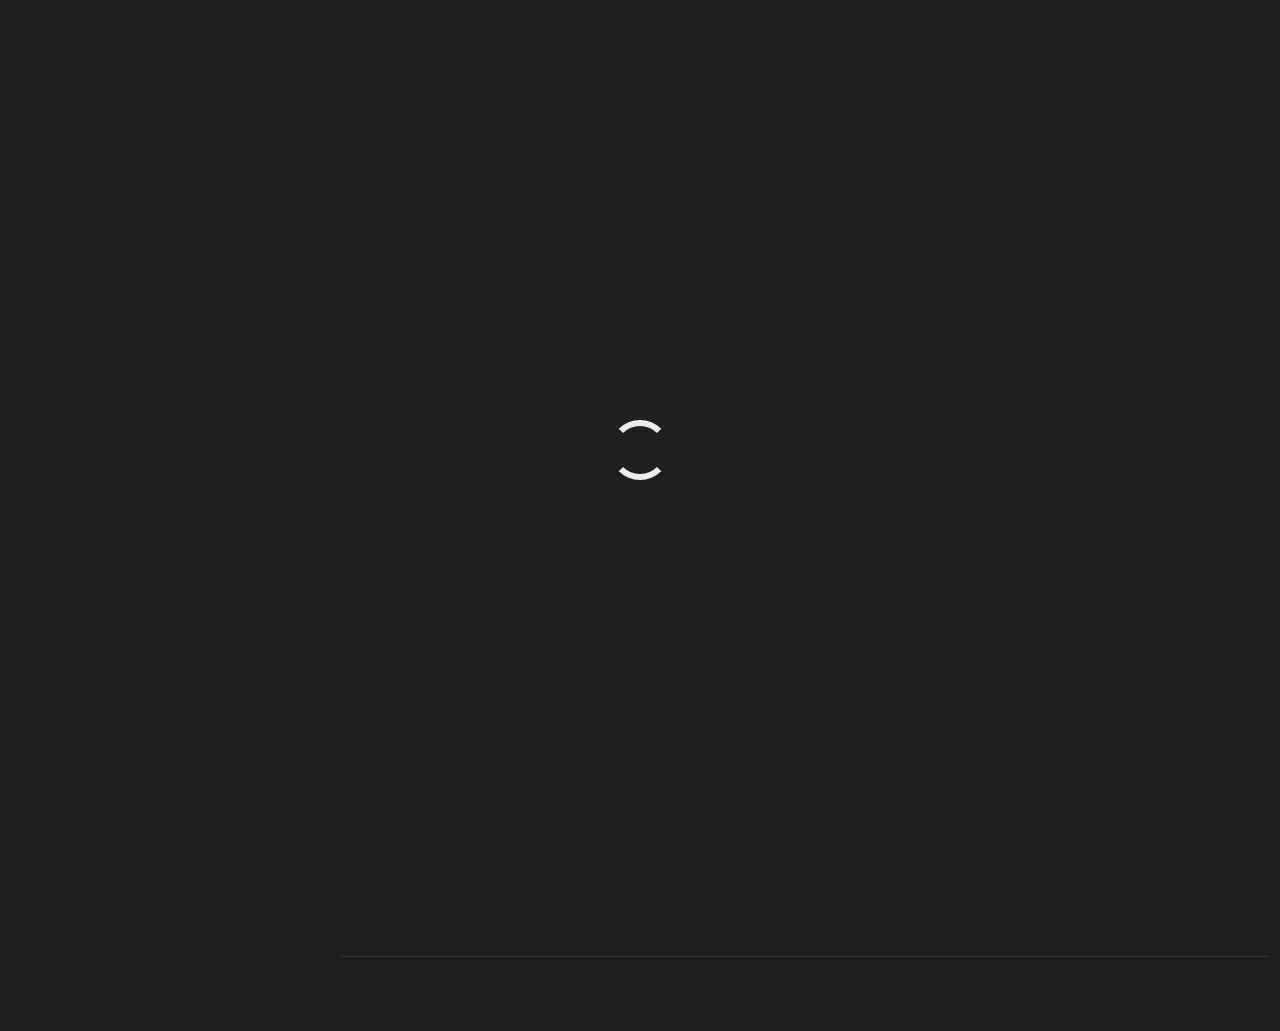
==== commit b6771369: "Update index.html" ====
--- a/index.html
+++ b/index.html
@@ -9,8 +9,8 @@
   <meta name="keywords" content="">
 
   <!-- Favicons -->
-  <link href="assets/img/spn/disguise.png" rel="icon">
-  <link href="assets/img/spn/disguise.png" rel="apple-touch-icon">
+  <link href="img/spn/disguise.png" rel="icon">
+  <link href="img/spn/disguise.png" rel="apple-touch-icon">
 
   <!-- Fonts -->
   <link href="https://fonts.googleapis.com" rel="preconnect">
@@ -18,11 +18,11 @@
   <link href="https://fonts.googleapis.com/css2?family=Roboto:ital,wght@0,100;0,300;0,400;0,500;0,700;0,900;1,100;1,300;1,400;1,500;1,700;1,900&family=Ubuntu:ital,wght@0,300;0,400;0,500;0,700;1,300;1,400;1,500;1,700&family=Nunito:ital,wght@0,200;0,300;0,400;0,500;0,600;0,700;0,800;0,900;1,200;1,300;1,400;1,500;1,600;1,700;1,800;1,900&display=swap" rel="stylesheet">
 
   <!-- Vendor CSS Files -->
-  <link href="assets/vendor/bootstrap/css/bootstrap.min.css" rel="stylesheet">
-  <link href="assets/vendor/bootstrap-icons/bootstrap-icons.css" rel="stylesheet">
-  <link href="assets/vendor/aos/aos.css" rel="stylesheet">
-  <link href="assets/vendor/glightbox/css/glightbox.min.css" rel="stylesheet">
-  <link href="assets/vendor/swiper/swiper-bundle.min.css" rel="stylesheet">
+  <link href="vendor/bootstrap/css/bootstrap.min.css" rel="stylesheet">
+  <link href="vendor/bootstrap-icons/bootstrap-icons.css" rel="stylesheet">
+  <link href="vendor/aos/aos.css" rel="stylesheet">
+  <link href="vendor/glightbox/css/glightbox.min.css" rel="stylesheet">
+  <link href="vendor/swiper/swiper-bundle.min.css" rel="stylesheet">
 
   <!-- Main CSS File -->
   <link href="css/main.css" rel="stylesheet">
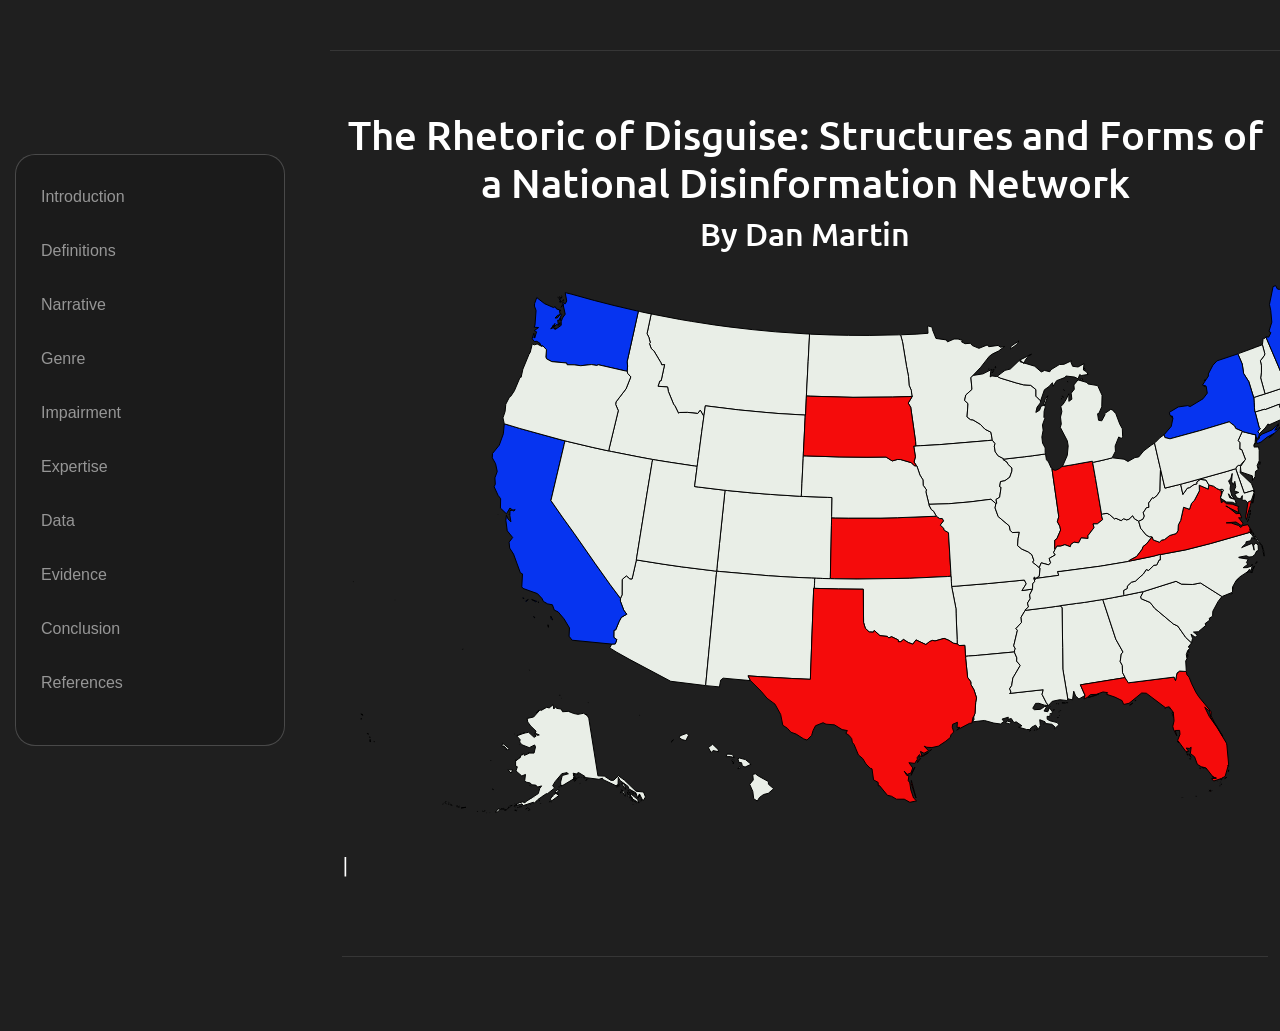
==== commit 1a4f09d3: "Update index.html" ====
--- a/index.html
+++ b/index.html
@@ -614,19 +614,19 @@
   <div id="preloader"></div>
 
   <!-- Vendor JS Files -->
-  <script src="assets/vendor/bootstrap/js/bootstrap.bundle.min.js"></script>
-  <script src="assets/vendor/php-email-form/validate.js"></script>
-  <script src="assets/vendor/aos/aos.js"></script>
-  <script src="assets/vendor/typed.js/typed.umd.js"></script>
-  <script src="assets/vendor/purecounter/purecounter_vanilla.js"></script>
-  <script src="assets/vendor/waypoints/noframework.waypoints.js"></script>
-  <script src="assets/vendor/isotope-layout/isotope.pkgd.min.js"></script>
-  <script src="assets/vendor/imagesloaded/imagesloaded.pkgd.min.js"></script>
-  <script src="assets/vendor/glightbox/js/glightbox.min.js"></script>
-  <script src="assets/vendor/swiper/swiper-bundle.min.js"></script>
+  <script src="vendor/bootstrap/js/bootstrap.bundle.min.js"></script>
+  <script src="vendor/php-email-form/validate.js"></script>
+  <script src="vendor/aos/aos.js"></script>
+  <script src="vendor/typed.js/typed.umd.js"></script>
+  <script src="vendor/purecounter/purecounter_vanilla.js"></script>
+  <script src="vendor/waypoints/noframework.waypoints.js"></script>
+  <script src="vendor/isotope-layout/isotope.pkgd.min.js"></script>
+  <script src="vendor/imagesloaded/imagesloaded.pkgd.min.js"></script>
+  <script src="vendor/glightbox/js/glightbox.min.js"></script>
+  <script src="vendor/swiper/swiper-bundle.min.js"></script>
 
   <!-- Main JS File -->
-  <script src="assets/js/main.js"></script>
+  <script src="js/main.js"></script>
 
 </body>
 
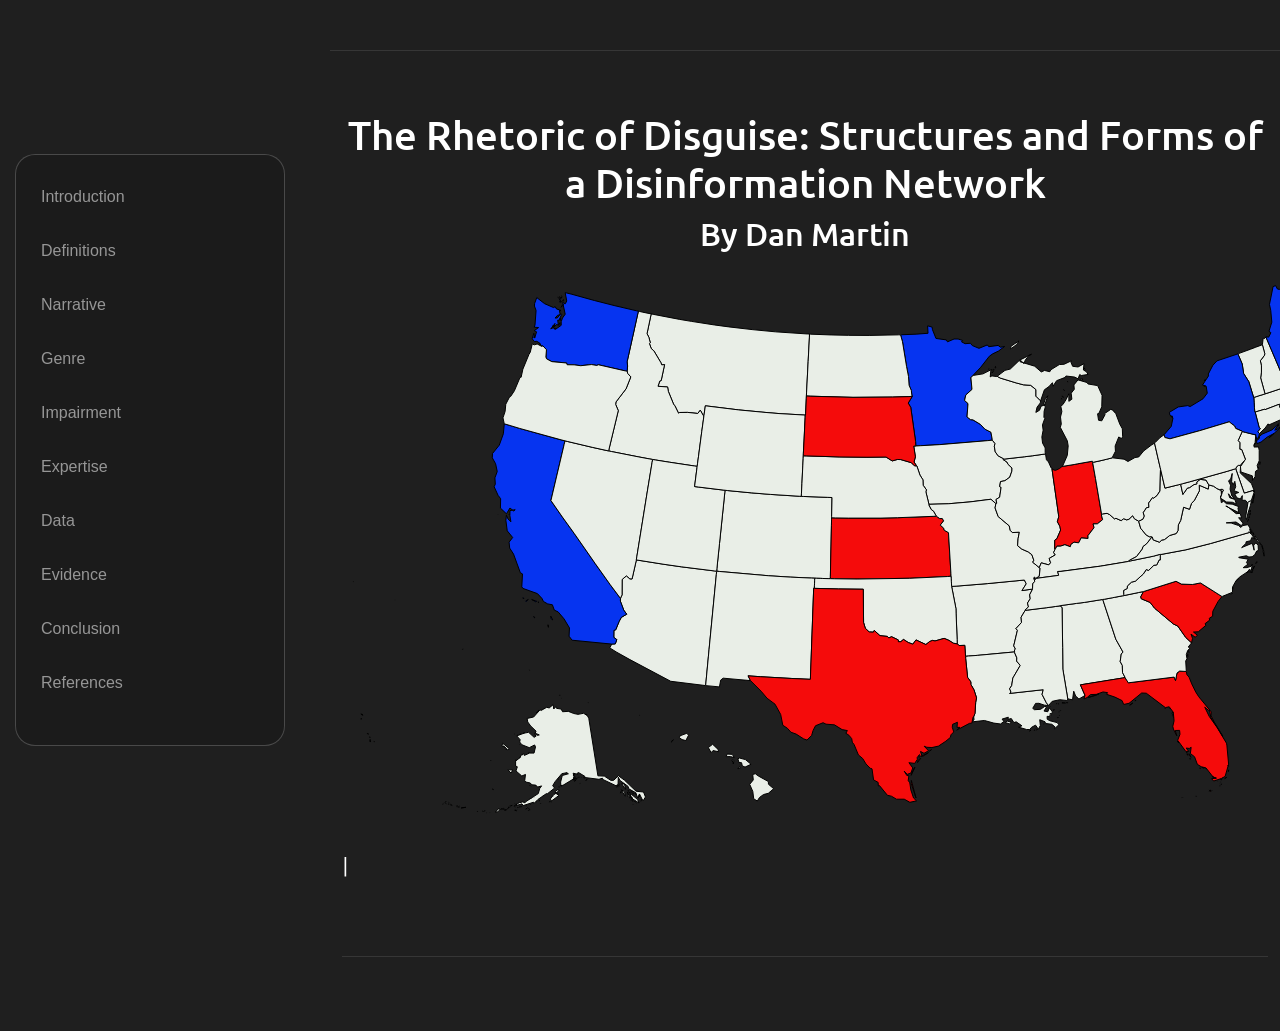
==== commit b754dfa4: "Update index.html" ====
--- a/index.html
+++ b/index.html
@@ -38,9 +38,7 @@
       <nav id="navmenu" class="navmenu">
        
           </li>
-          <ul>
-          
-          
+          <ul>                    
           <li><a href="intro.html"><i></i>Introduction</a></li> 
           <li><a href="definitions.html"><i></i>Definitions</a></li> 
           <li><a href="narrative.html"><i></i>Narrative</a></li> 
@@ -50,9 +48,7 @@
           <li><a href="data.html">Data</a></li>
           <li><a href="homegrown.html">Evidence</a></li>
           <li><a href="conclusion.html">Conclusion</a></li>
-          <li><a href="references.html">References</a></li>
-                 
-                         
+          <li><a href="references.html">References</a></li>                              
         </ul>
       </nav>
     </div>
@@ -76,7 +72,7 @@
     <section id="portfolio-details" class="portfolio-details section">
 
       <div class="container" data-aos="fade-up" data-aos-delay="100">
-<h1><center>The Rhetoric of Disguise: Structures and Forms of a National Disinformation Network</center></h1>
+<h1><center>The Rhetoric of Disguise: Structures and Forms of a Disinformation Network</center></h1>
           <h2><center>By Dan Martin</center></h2>
     <svg
    xmlns:dc="http://purl.org/dc/elements/1.1/"
--- a/css/style2.css
+++ b/css/style2.css
@@ -17,7 +17,7 @@
       }
 
       #SC {
-        fill: lab(93.63% -2.57 2.91);
+        fill: oklab(61.150000000000006% 0.21673 0.11978);
       }
 
       #NC {
@@ -36,7 +36,7 @@
       }
 
       #VA {
-         fill:  oklab(61.150000000000006% 0.21673 0.11978);
+         fill:  lab(93.63% -2.57 2.91);
       }
 
       #HI {
@@ -210,9 +210,9 @@
       }
 
        #MN {
-         fill: lab(93.63% -2.57 2.91);
+         fill: oklab(46.938% -0.02658 -0.27257);
       }
     
        #ME {
          fill: oklab(46.938% -0.02658 -0.27257);
-      }+      }
